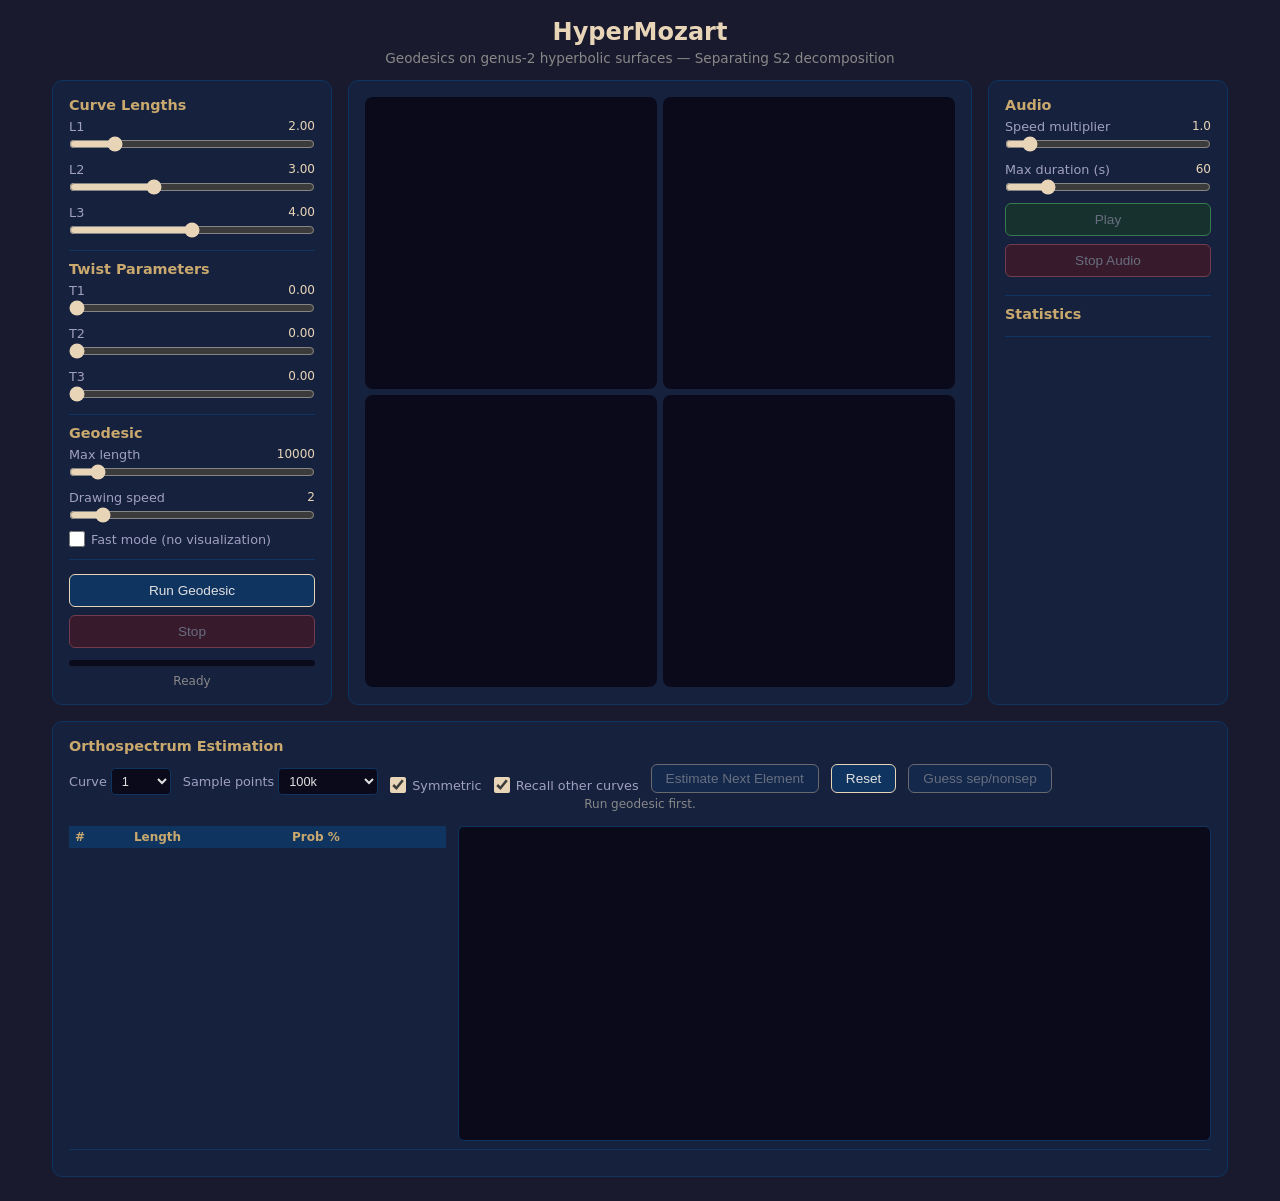
==== webapp/index.html @ a7dce2a3 "Add fast mode and orthospectrum estimation to webapp Fast mode: - Checkbox to skip visualization and" ====
<!DOCTYPE html>
<html lang="en">
<head>
<meta charset="UTF-8">
<meta name="viewport" content="width=device-width, initial-scale=1.0">
<title>HyperMozart – Demo</title>
<style>
*{box-sizing:border-box;margin:0;padding:0}
body{font-family:'Segoe UI',system-ui,sans-serif;background:#1a1a2e;color:#e0e0e0;display:flex;flex-direction:column;align-items:center;min-height:100vh}
h1{margin:18px 0 4px;font-size:1.5rem;color:#e8d5b7}
.subtitle{font-size:.85rem;color:#888;margin-bottom:14px}
.container{display:flex;flex-wrap:wrap;gap:16px;justify-content:center;padding:0 12px 24px;max-width:1200px;width:100%}
.panel{background:#16213e;border-radius:10px;padding:16px;border:1px solid #0f3460}
.params-panel{width:280px;min-width:250px}
.viz-panel{flex:1;min-width:500px;max-width:720px}
.controls-panel{width:240px;min-width:220px}
label{display:block;font-size:.8rem;color:#a0a0c0;margin:6px 0 2px}
input[type=range]{width:100%;accent-color:#e8d5b7}
.val{font-size:.75rem;color:#e8d5b7;float:right}
.group{margin-bottom:10px;padding-bottom:8px;border-bottom:1px solid #0f3460}
.group-title{font-size:.9rem;font-weight:600;color:#c9a96e;margin-bottom:6px}
button{background:#0f3460;color:#e0e0e0;border:1px solid #e8d5b7;border-radius:6px;padding:8px 16px;cursor:pointer;font-size:.85rem;width:100%;margin:4px 0;transition:background .2s}
button:hover{background:#1a4a8a}
button:disabled{opacity:.4;cursor:not-allowed}
button.stop{background:#6a1010;border-color:#ff6666}
button.stop:hover{background:#8a2020}
button.play{background:#1a4a1a;border-color:#66ff66}
.progress-bar{width:100%;height:6px;background:#0a0a1a;border-radius:3px;margin:8px 0;overflow:hidden}
.progress-fill{height:100%;background:#e8d5b7;width:0%;transition:width .1s}
.status{font-size:.75rem;color:#888;text-align:center;min-height:1.2em}
canvas{border-radius:8px;background:#0a0a1a;display:block;margin:0 auto}
.hex-grid{display:grid;grid-template-columns:1fr 1fr;gap:6px}
.hex-grid canvas{width:100%;height:auto}
.audio-info{font-size:.75rem;color:#888;text-align:center;margin-top:6px}
.checkbox-row{display:flex;align-items:center;gap:6px;margin:4px 0}
.checkbox-row input[type=checkbox]{accent-color:#e8d5b7;width:16px;height:16px}
.checkbox-row label{display:inline;margin:0;font-size:.8rem}
select{background:#0a0a1a;color:#e0e0e0;border:1px solid #0f3460;border-radius:4px;padding:4px 6px;font-size:.8rem;width:100%}
.orth-table{width:100%;border-collapse:collapse;font-size:.75rem;margin-top:6px}
.orth-table th{background:#0f3460;padding:4px 6px;text-align:left;color:#c9a96e}
.orth-table td{padding:3px 6px;border-bottom:1px solid #0f3460;cursor:pointer}
.orth-table tr:hover td{background:#1a4a8a}
.orth-table tr.selected td{background:#2a5a9a}
.cdf-canvas{width:100%;background:#0a0a1a;border-radius:6px;border:1px solid #0f3460;margin-top:6px}
</style>
</head>
<body>
<h1>HyperMozart</h1>
<p class="subtitle">Geodesics on genus-2 hyperbolic surfaces — Separating S2 decomposition</p>
<div class="container">

<!-- Parameters Panel -->
<div class="panel params-panel">
<div class="group">
<div class="group-title">Curve Lengths</div>
<label>L1 <span class="val" id="v-l1">2.00</span></label>
<input type="range" id="l1" min="1" max="7" step="0.01" value="2.00">
<label>L2 <span class="val" id="v-l2">3.00</span></label>
<input type="range" id="l2" min="1" max="7" step="0.01" value="3.00">
<label>L3 <span class="val" id="v-l3">4.00</span></label>
<input type="range" id="l3" min="1" max="7" step="0.01" value="4.00">
</div>
<div class="group">
<div class="group-title">Twist Parameters</div>
<label>T1 <span class="val" id="v-t1">0.00</span></label>
<input type="range" id="t1" min="0" max="6.2832" step="0.01" value="0">
<label>T2 <span class="val" id="v-t2">0.00</span></label>
<input type="range" id="t2" min="0" max="6.2832" step="0.01" value="0">
<label>T3 <span class="val" id="v-t3">0.00</span></label>
<input type="range" id="t3" min="0" max="6.2832" step="0.01" value="0">
</div>
<div class="group">
<div class="group-title">Geodesic</div>
<label>Max length <span class="val" id="v-maxlen">10000</span></label>
<input type="range" id="maxlen" min="1000" max="100000" step="1000" value="10000">
<label>Drawing speed <span class="val" id="v-speed">2</span></label>
<input type="range" id="speed" min="1" max="10" step="0.5" value="2">
<div class="checkbox-row">
<input type="checkbox" id="fast-mode"><label for="fast-mode">Fast mode (no visualization)</label>
</div>
</div>
<button id="btn-run" onclick="startComputation()">Run Geodesic</button>
<button id="btn-stop" class="stop" onclick="stopComputation()" disabled>Stop</button>
<div class="progress-bar"><div class="progress-fill" id="progress"></div></div>
<div class="status" id="status">Ready</div>
</div>

<!-- Visualization Panel -->
<div class="panel viz-panel">
<div class="hex-grid">
<canvas id="c0" width="340" height="340"></canvas>
<canvas id="c1" width="340" height="340"></canvas>
<canvas id="c2" width="340" height="340"></canvas>
<canvas id="c3" width="340" height="340"></canvas>
</div>
</div>

<!-- Audio Panel -->
<div class="panel controls-panel">
<div class="group">
<div class="group-title">Audio</div>
<label>Speed multiplier <span class="val" id="v-audiospeed">1.0</span></label>
<input type="range" id="audiospeed" min="0.1" max="10" step="0.1" value="1.0">
<label>Max duration (s) <span class="val" id="v-maxdur">60</span></label>
<input type="range" id="maxdur" min="5" max="300" step="5" value="60">
<button id="btn-play" class="play" onclick="playAudio()" disabled>Play</button>
<button id="btn-stop-audio" class="stop" onclick="stopAudio()" disabled>Stop Audio</button>
<div class="audio-info" id="audio-info"></div>
</div>
<div class="group">
<div class="group-title">Statistics</div>
<div class="audio-info" id="stats"></div>
</div>
</div>

<!-- Orthospectrum Panel -->
<div class="panel" style="width:100%;max-width:1200px">
<div class="group">
<div class="group-title">Orthospectrum Estimation</div>
<div style="display:flex;gap:12px;flex-wrap:wrap;align-items:end">
<div style="flex:0 0 auto">
<label>Curve <select id="orth-curve" style="width:60px">
<option value="1">1</option><option value="2">2</option><option value="3">3</option>
</select></label>
</div>
<div style="flex:0 0 auto">
<label>Sample points <select id="orth-samples" style="width:100px">
<option value="10000">10k</option><option value="50000">50k</option>
<option value="100000" selected>100k</option><option value="300000">300k</option>
</select></label>
</div>
<div style="flex:0 0 auto">
<div class="checkbox-row"><input type="checkbox" id="orth-symmetric" checked><label for="orth-symmetric">Symmetric</label></div>
</div>
<div style="flex:0 0 auto">
<div class="checkbox-row"><input type="checkbox" id="orth-recall" checked><label for="orth-recall">Recall other curves</label></div>
</div>
<div style="flex:0 0 auto">
<button id="btn-orth" onclick="computeNextOrthElement()" disabled style="width:auto;padding:6px 14px">Estimate Next Element</button>
</div>
<div style="flex:0 0 auto">
<button onclick="resetOrth()" style="width:auto;padding:6px 14px">Reset</button>
</div>
<div style="flex:0 0 auto">
<button id="btn-guess-sep" onclick="guessSepNonsep()" disabled style="width:auto;padding:6px 14px">Guess sep/nonsep</button>
</div>
</div>
<div class="status" id="orth-status">Run geodesic first.</div>
<div style="display:flex;gap:12px;flex-wrap:wrap;margin-top:8px">
<div style="flex:1;min-width:200px">
<table class="orth-table" id="orth-table">
<thead><tr><th>#</th><th>Length</th><th>Prob %</th></tr></thead>
<tbody></tbody>
</table>
</div>
<div style="flex:2;min-width:300px">
<canvas id="cdf-canvas" class="cdf-canvas" width="600" height="250"></canvas>
</div>
</div>
</div>
</div>

</div>

<script>
"use strict";

// ===== Complex number helpers =====
function cadd(a,b){return[a[0]+b[0],a[1]+b[1]]}
function csub(a,b){return[a[0]-b[0],a[1]-b[1]]}
function cmul(a,b){return[a[0]*b[0]-a[1]*b[1],a[0]*b[1]+a[1]*b[0]]}
function cdiv(a,b){const d=b[0]*b[0]+b[1]*b[1];return[(a[0]*b[0]+a[1]*b[1])/d,(a[1]*b[0]-a[0]*b[1])/d]}
function cconj(a){return[a[0],-a[1]]}
function cabs(a){return Math.sqrt(a[0]*a[0]+a[1]*a[1])}
function cscale(s,a){return[s*a[0],s*a[1]]}

// 2x2 complex matrix operations
function matMul(A,B){
  return[[cmul(A[0][0],B[0][0]).map((v,i)=>v+cmul(A[0][1],B[1][0])[i]),
          cmul(A[0][0],B[0][1]).map((v,i)=>v+cmul(A[0][1],B[1][1])[i])],
         [cmul(A[1][0],B[0][0]).map((v,i)=>v+cmul(A[1][1],B[1][0])[i]),
          cmul(A[1][0],B[0][1]).map((v,i)=>v+cmul(A[1][1],B[1][1])[i])]]}
function matApply(M,z){return cdiv(cadd(cmul(M[0][0],z),M[0][1]),cadd(cmul(M[1][0],z),M[1][1]))}
function matDet(M){return csub(cmul(M[0][0],M[1][1]),cmul(M[0][1],M[1][0]))}
function matInv(M){const d=matDet(M);return[[cdiv(M[1][1],d),cdiv(cscale(-1,M[0][1]),d)],[cdiv(cscale(-1,M[1][0]),d),cdiv(M[0][0],d)]]}

// ===== Hyperbolic geometry =====
function distanceTwoPoints(p1,p2){
  const dx=p1[0]-p2[0],dy=p1[1]-p2[1];
  const n1=p1[0]*p1[0]+p1[1]*p1[1],n2=p2[0]*p2[0]+p2[1]*p2[1];
  const delta=2*(dx*dx+dy*dy)/((1-n1)*(1-n2));
  return Math.acosh(1+delta);
}

function angleCW2D(v1,v2,goingClockwise=true){
  const dp=v1[0]*v2[0]+v1[1]*v2[1];
  const det2=v1[0]*v2[1]-v1[1]*v2[0];
  if(goingClockwise)return 2*Math.PI-((Math.atan2(det2,dp)%(2*Math.PI)+2*Math.PI)%(2*Math.PI));
  return((Math.atan2(det2,dp)%(2*Math.PI)+2*Math.PI)%(2*Math.PI));
}

function geodesicCircumferenceFromSegment(sp,ep){
  const mx=(sp[0]+ep[0])/2,my=(sp[1]+ep[1])/2;
  const dx=ep[0]-sp[0],dy=ep[1]-sp[1];
  const segLen=Math.sqrt(dx*dx+dy*dy);
  const ux=dx/segLen,uy=dy/segLen;
  const px=-uy,py=ux;
  const nm2=mx*mx+my*my;
  const num=segLen*segLen/4-nm2+1;
  const denom=2*(mx*px+my*py);
  const ned=num/denom;
  const cx=mx+px*ned,cy=my+py*ned;
  const cn2=(mx+px*ned)**2+(my+py*ned)**2;
  const r=Math.sqrt(cn2-1);
  return{center:[cx,cy],radius:r};
}

function geodesicCircumferenceFromPtv(point,tgVec){
  const norm2=Math.sqrt(tgVec[0]*tgVec[0]+tgVec[1]*tgVec[1]);
  const ux=tgVec[0]/norm2,uy=tgVec[1]/norm2;
  const px=-uy,py=ux;
  const mx=point[0],my=point[1];
  const nm2=mx*mx+my*my;
  const num=-nm2+1;
  const denom=2*(mx*px+my*py);
  const ned=num/denom;
  const cx=mx+px*ned,cy=my+py*ned;
  const cn2=(mx+px*ned)**2+(my+py*ned)**2;
  const r=Math.sqrt(Math.max(0,cn2-1));
  return{center:[cx,cy],radius:r};
}

function findIntersectionCircles(c1,r1,c2,r2){
  const dx=c2[0]-c1[0],dy=c2[1]-c1[1];
  const d=Math.sqrt(dx*dx+dy*dy);
  if(d>r1+r2+1e-12||d<Math.abs(r1-r2)-1e-12)return null;
  const a=(r1*r1-r2*r2+d*d)/(2*d);
  const h2=r1*r1-a*a;
  const h=Math.sqrt(Math.max(0,h2));
  const mx=c1[0]+a/d*dx,my=c1[1]+a/d*dy;
  const hx=h/d*(c2[1]-c1[1]),hy=h/d*(c1[0]-c2[0]);
  return[[mx+hx,my+hy],[mx-hx,my-hy]];
}

// ===== Hexagon construction =====
function applyUpperHalfMatrix(M,z){
  // M is 2x2 real matrix, z is complex [re,im]
  return cdiv(cadd(cscale(M[0][0],z),[M[0][1],0]),cadd(cscale(M[1][0],z),[M[1][1],0]));
}

function rectangularHexagonCentered(l1,l3,l5){
  const cl1=Math.cosh(l1),sl1=Math.sinh(l1),cl3=Math.cosh(l3),sl3=Math.sinh(l3);
  const cl5=Math.cosh(l5),sl5=Math.sinh(l5);
  const l2=Math.acosh((cl1*cl3+cl5)/(sl1*sl3));
  const l4=Math.acosh((cl3*cl5+cl1)/(sl3*sl5));
  const l6=Math.acosh((cl5*cl1+cl3)/(sl5*sl1));
  const allSides=[l1,l2,l3,l4,l5,l6];

  // Build vertices in upper half plane
  const s22=Math.SQRT1_2;
  const Matrices=new Array(6);
  const V=new Array(6);
  V[0]=[0,1]; // i
  Matrices[0]=[[1,0],[0,1]];

  for(let k=1;k<6;k++){
    const eP=Math.exp(allSides[k-1]/2),eN=Math.exp(-allSides[k-1]/2);
    // M = rot45 * diag(eP,eN)
    const M_loc=[[s22*eP,s22*eN],[-s22*eP,s22*eN]];
    // Matrices[k] = inv(M_loc) * Matrices[k-1]
    const detM=s22*eP*s22*eN-s22*eN*(-s22*eP);
    const invM=[[s22*eN/detM,-s22*eN/detM],[s22*eP/detM,s22*eP/detM]];
    Matrices[k]=mat2mul(invM,Matrices[k-1]);
    // V[k] = apply(inv(Matrices[k-1])*M_loc, i)
    const invPrev=mat2inv(Matrices[k-1]);
    const combo=mat2mul(invPrev,M_loc);
    V[k]=applyUpperHalfMatrix(combo,[0,1]);
  }

  // Apply correction matrix and convert to Poincare
  const corrM=[[1.25,0.5],[0,1/1.25]];
  const poincareVerts=[];
  const complexPoincare=[];
  for(let k=0;k<6;k++){
    const aus=applyUpperHalfMatrix(corrM,V[k]);
    // (aus - i)/(aus + i)
    const p=cdiv(csub(aus,[0,1]),cadd(aus,[0,1]));
    poincareVerts.push([p[0],p[1]]);
    complexPoincare.push(p);
  }

  // Compute barycenter (Euclidean mean as approximation for visualization)
  let bx=0,by=0;
  for(let k=0;k<6;k++){bx+=poincareVerts[k][0];by+=poincareVerts[k][1];}
  bx/=6;by/=6;
  const bary=[bx,by];

  // Move barycenter to origin via Mobius
  const result=[];
  for(let k=0;k<6;k++){
    const z=complexPoincare[k];
    const bc=[bary[0],bary[1]];
    // (z - bc) / (1 - conj(bc)*z)
    const num=csub(z,bc);
    const den=csub([1,0],cmul(cconj(bc),z));
    const w=cdiv(num,den);
    result.push([w[0],w[1]]);
  }
  return{vertices:result,allSides:allSides};
}

// 2x2 real matrix helpers
function mat2mul(A,B){return[[A[0][0]*B[0][0]+A[0][1]*B[1][0],A[0][0]*B[0][1]+A[0][1]*B[1][1]],[A[1][0]*B[0][0]+A[1][1]*B[1][0],A[1][0]*B[0][1]+A[1][1]*B[1][1]]];}
function mat2inv(M){const d=M[0][0]*M[1][1]-M[0][1]*M[1][0];return[[M[1][1]/d,-M[0][1]/d],[-M[1][0]/d,M[0][0]/d]];}

// ===== Isometry computation =====
function isometryH2TwoPointsUpperHalf(p1,p2,q1,q2){
  // Build 4x4 real linear system A*[a,b,c,d]=0
  const P=[p1,p2],Q=[q1,q2];
  const A=[];
  for(let j=0;j<2;j++){
    const pj=P[j],qj=Q[j];
    const qp=cmul(qj,pj);
    A.push([pj[0],1,-qp[0],-qj[0]]);
    A.push([pj[1],0,-qp[1],-qj[1]]);
  }
  // Find null space of 4x4 matrix (1D)
  const v=nullSpace4x4(A);
  let a=v[0],b=v[1],c=v[2],d=v[3];
  let det=a*d-b*c;
  if(det<0){a=-a;b=-b;c=-c;d=-d;det=-det;}
  const s=1/Math.sqrt(det);
  return[[a*s,b*s],[c*s,d*s]];
}

function nullSpace4x4(A){
  // Gaussian elimination with pivoting to find null space of 4x4 matrix
  const M=A.map(r=>[...r]);
  const n=4;
  const pivotCols=[];
  let row=0;
  for(let col=0;col<n&&row<4;col++){
    let maxVal=0,maxRow=row;
    for(let r=row;r<4;r++){if(Math.abs(M[r][col])>maxVal){maxVal=Math.abs(M[r][col]);maxRow=r;}}
    if(maxVal<1e-10)continue;
    [M[row],M[maxRow]]=[M[maxRow],M[row]];
    const piv=M[row][col];
    for(let c=0;c<n;c++)M[row][c]/=piv;
    for(let r=0;r<4;r++){
      if(r===row)continue;
      const f=M[r][col];
      for(let c=0;c<n;c++)M[r][c]-=f*M[row][c];
    }
    pivotCols.push(col);
    row++;
  }
  // Find free column
  const free=[];
  for(let c=0;c<n;c++)if(!pivotCols.includes(c))free.push(c);
  if(free.length===0)return[0,0,0,1]; // fallback
  const fc=free[0];
  const result=[0,0,0,0];
  result[fc]=1;
  for(let i=0;i<pivotCols.length;i++){
    result[pivotCols[i]]=-M[i][fc];
  }
  return result;
}

function poincareToCplx(p){return[p[0],p[1]];}
function poincareToUpperHalf(z){
  // z_uh = i*(1+z)/(1-z)
  return cdiv(cmul([0,1],cadd([1,0],z)),csub([1,0],z));
}

function isometryH2TwoPointsPoincare(p1,p2,q1,q2){
  const z1=poincareToUpperHalf(poincareToCplx(p1));
  const z2=poincareToUpperHalf(poincareToCplx(p2));
  const w1=poincareToUpperHalf(poincareToCplx(q1));
  const w2=poincareToUpperHalf(poincareToCplx(q2));
  const LM=isometryH2TwoPointsUpperHalf(z1,z2,w1,w2);
  // poinc_M = [1,-i;1,i]*LM*[i,i;-1,1]
  const T1=[[[1,0],[0,-1]],[[1,0],[0,1]]];
  const T2=[[[0,1],[0,1]],[[-1,0],[1,0]]];
  const LMc=LM.map(r=>r.map(v=>[v,0]));
  const poincM=matMul(matMul(T1,LMc),T2);
  return{poincare:poincM,upperHalf:LMc};
}

function isometryH2TwoPointsWithTranslationPoincare(p1,p2,q1,q2,translationAmount){
  const z1=poincareToUpperHalf(poincareToCplx(p1));
  const z2=poincareToUpperHalf(poincareToCplx(p2));
  const w1=poincareToUpperHalf(poincareToCplx(q1));
  const w2=poincareToUpperHalf(poincareToCplx(q2));
  const L1M=isometryH2TwoPointsUpperHalf(z1,z2,w1,w2);
  const lenSide=distanceTwoPoints(p1,p2);
  const TM=isometryH2TwoPointsUpperHalf(z1,z2,[0,1],[0,Math.exp(lenSide)]);
  const transM=[[Math.exp(translationAmount/2),0],[0,Math.exp(-translationAmount/2)]];
  // LM = L1M * inv(TM) * transM * TM
  const TMd=TM[0][0]*TM[1][1]-TM[0][1]*TM[1][0];
  const TMi=[[TM[1][1]/TMd,-TM[0][1]/TMd],[-TM[1][0]/TMd,TM[0][0]/TMd]];
  const step1=mat2mul(TMi,transM);
  const step2=mat2mul(step1,TM);
  const LM=mat2mul(L1M,step2);

  const T1=[[[1,0],[0,-1]],[[1,0],[0,1]]];
  const T2=[[[0,1],[0,1]],[[-1,0],[1,0]]];
  const LMc=LM.map(r=>r.map(v=>[v,0]));
  const poincM=matMul(matMul(T1,LMc),T2);
  return{poincare:poincM,upperHalf:LMc};
}

function applyPoincarePointAndVector(M,point,tgVec){
  const z=[point[0],point[1]],v=[tgVec[0],tgVec[1]];
  const denom=cadd(cmul(M[1][0],z),M[1][1]);
  const newZ=cdiv(cadd(cmul(M[0][0],z),M[0][1]),denom);
  const det=csub(cmul(M[0][0],M[1][1]),cmul(M[0][1],M[1][0]));
  const newV=cmul(cdiv(det,cmul(denom,denom)),v);
  return{point:[newZ[0],newZ[1]],tgVec:[newV[0],newV[1]]};
}

function applyUpperHalfPointAndVectorOrientationReversing(M,point,tgVec){
  const z=[point[0],point[1]],v=[tgVec[0],tgVec[1]];
  const zc=cconj(z);
  const denom=cadd(cmul(M[1][0],zc),M[1][1]);
  const newZ=cdiv(cadd(cmul(M[0][0],zc),M[0][1]),denom);
  const det=csub(cmul(M[0][0],M[1][1]),cmul(M[0][1],M[1][0]));
  const newV=cmul(cdiv(det,cmul(denom,denom)),cconj(v));
  return{point:[newZ[0],newZ[1]],tgVec:[newV[0],newV[1]]};
}

// ===== Gluing structure =====
function createGluingSeparatingS2(){
  const g={};
  g.hexCurveIndices=[[0,1,1],[0,1,1],[0,2,2],[0,2,2]]; // 0-indexed curve indices
  g.noncoherentPairs=[[0,1],[0,3],[1,0],[1,2],[2,1],[2,3],[3,0],[3,2]];
  g.curveCombinations=[
    [[0,0],[1,0],[2,0],[3,0]],      // curve 1
    [[0,2],[0,4],[1,2],[1,4]],      // curve 2
    [[2,2],[2,4],[3,2],[3,4]]       // curve 3
  ];

  // Build pairings (0-indexed hex and side)
  g.pairings=new Array(4);
  for(let i=0;i<4;i++)g.pairings[i]=new Array(6);

  // Simple pairings (sides 1,3,5 in 0-indexed)
  g.pairings[0][1]={type:'simple',tgtHex:1,tgtSide:1,srcVtx:[1,2],tgtVtx:[1,2]};
  g.pairings[0][3]={type:'simple',tgtHex:1,tgtSide:3,srcVtx:[3,4],tgtVtx:[3,4]};
  g.pairings[0][5]={type:'simple',tgtHex:1,tgtSide:5,srcVtx:[5,0],tgtVtx:[5,0]};
  g.pairings[1][1]={type:'simple',tgtHex:0,tgtSide:1,srcVtx:[1,2],tgtVtx:[1,2]};
  g.pairings[1][3]={type:'simple',tgtHex:0,tgtSide:3,srcVtx:[3,4],tgtVtx:[3,4]};
  g.pairings[1][5]={type:'simple',tgtHex:0,tgtSide:5,srcVtx:[5,0],tgtVtx:[5,0]};
  g.pairings[2][1]={type:'simple',tgtHex:3,tgtSide:1,srcVtx:[1,2],tgtVtx:[1,2]};
  g.pairings[2][3]={type:'simple',tgtHex:3,tgtSide:3,srcVtx:[3,4],tgtVtx:[3,4]};
  g.pairings[2][5]={type:'simple',tgtHex:3,tgtSide:5,srcVtx:[5,0],tgtVtx:[5,0]};
  g.pairings[3][1]={type:'simple',tgtHex:2,tgtSide:1,srcVtx:[1,2],tgtVtx:[1,2]};
  g.pairings[3][3]={type:'simple',tgtHex:2,tgtSide:3,srcVtx:[3,4],tgtVtx:[3,4]};
  g.pairings[3][5]={type:'simple',tgtHex:2,tgtSide:5,srcVtx:[5,0],tgtVtx:[5,0]};

  // Twisted pairings (sides 0,2,4 in 0-indexed)
  g.pairings[0][0]={type:'twisted',primaryTgtHex:2,primaryTgtSide:0,secondaryTgtHex:3,secondaryTgtSide:0,
    srcVtx:[0,1],primaryVtx:[1,0],secondaryVtx:[0,1],twistParamIndex:0,twistSign:1};
  g.pairings[0][2]={type:'twisted',primaryTgtHex:0,primaryTgtSide:4,secondaryTgtHex:1,secondaryTgtSide:4,
    srcVtx:[2,3],primaryVtx:[5,4],secondaryVtx:[4,5],twistParamIndex:1,twistSign:1};
  g.pairings[0][4]={type:'twisted',primaryTgtHex:0,primaryTgtSide:2,secondaryTgtHex:1,secondaryTgtSide:2,
    srcVtx:[4,5],primaryVtx:[3,2],secondaryVtx:[2,3],twistParamIndex:1,twistSign:-1};

  g.pairings[1][0]={type:'twisted',primaryTgtHex:3,primaryTgtSide:0,secondaryTgtHex:2,secondaryTgtSide:0,
    srcVtx:[0,1],primaryVtx:[1,0],secondaryVtx:[0,1],twistParamIndex:0,twistSign:-1};
  g.pairings[1][2]={type:'twisted',primaryTgtHex:1,primaryTgtSide:4,secondaryTgtHex:0,secondaryTgtSide:4,
    srcVtx:[2,3],primaryVtx:[5,4],secondaryVtx:[4,5],twistParamIndex:1,twistSign:-1};
  g.pairings[1][4]={type:'twisted',primaryTgtHex:1,primaryTgtSide:2,secondaryTgtHex:0,secondaryTgtSide:2,
    srcVtx:[4,5],primaryVtx:[3,2],secondaryVtx:[2,3],twistParamIndex:1,twistSign:1};

  g.pairings[2][0]={type:'twisted',primaryTgtHex:0,primaryTgtSide:0,secondaryTgtHex:1,secondaryTgtSide:0,
    srcVtx:[0,1],primaryVtx:[1,0],secondaryVtx:[0,1],twistParamIndex:0,twistSign:-1};
  g.pairings[2][2]={type:'twisted',primaryTgtHex:2,primaryTgtSide:4,secondaryTgtHex:3,secondaryTgtSide:4,
    srcVtx:[2,3],primaryVtx:[5,4],secondaryVtx:[4,5],twistParamIndex:2,twistSign:1};
  g.pairings[2][4]={type:'twisted',primaryTgtHex:2,primaryTgtSide:2,secondaryTgtHex:3,secondaryTgtSide:2,
    srcVtx:[4,5],primaryVtx:[3,2],secondaryVtx:[2,3],twistParamIndex:2,twistSign:-1};

  g.pairings[3][0]={type:'twisted',primaryTgtHex:1,primaryTgtSide:0,secondaryTgtHex:0,secondaryTgtSide:0,
    srcVtx:[0,1],primaryVtx:[1,0],secondaryVtx:[0,1],twistParamIndex:0,twistSign:1};
  g.pairings[3][2]={type:'twisted',primaryTgtHex:3,primaryTgtSide:4,secondaryTgtHex:2,secondaryTgtSide:4,
    srcVtx:[2,3],primaryVtx:[5,4],secondaryVtx:[4,5],twistParamIndex:2,twistSign:-1};
  g.pairings[3][4]={type:'twisted',primaryTgtHex:3,primaryTgtSide:2,secondaryTgtHex:2,secondaryTgtSide:2,
    srcVtx:[4,5],primaryVtx:[3,2],secondaryVtx:[2,3],twistParamIndex:2,twistSign:1};

  // Style lookup
  g.styleLookup=[
    [8,1,6,2,6,0],[8,1,6,2,6,0],
    [8,5,7,4,7,3],[8,5,7,4,7,3]
  ]; // 0-indexed style indices
  return g;
}

function buildPolytopes(gluing,lengths){
  const polytopes=[];
  for(let i=0;i<4;i++){
    const idx=gluing.hexCurveIndices[i];
    const h=rectangularHexagonCentered(lengths[idx[0]]/2,lengths[idx[1]]/2,lengths[idx[2]]/2);
    polytopes.push(h.vertices);
  }
  return polytopes;
}

function buildCircles(polytopes){
  const circles=[];
  for(let i=0;i<polytopes.length;i++){
    const coll=[];
    for(let s=0;s<6;s++){
      const s2=(s+1)%6;
      const gc=geodesicCircumferenceFromSegment(polytopes[i][s],polytopes[i][s2]);
      coll.push(gc);
    }
    circles.push(coll);
  }
  return circles;
}

// ===== Core geodesic step =====
function findLineCircleIntersections(p,d,cc,rc){
  // Intersect line p+t*d with circle (cc,rc). Returns array of [point, t] or null.
  const fx=p[0]-cc[0],fy=p[1]-cc[1];
  const a=d[0]*d[0]+d[1]*d[1];
  const b=2*(fx*d[0]+fy*d[1]);
  const c=fx*fx+fy*fy-rc*rc;
  let disc=b*b-4*a*c;
  if(disc<0)return null;
  disc=Math.sqrt(disc);
  const t1=(-b-disc)/(2*a),t2=(-b+disc)/(2*a);
  return[[p[0]+t1*d[0],p[1]+t1*d[1]],t1,[p[0]+t2*d[0],p[1]+t2*d[1]],t2];
}

function firstIntersection(point,tgVec,circles,toAvoid){
  const gc=geodesicCircumferenceFromPtv(point,tgVec);
  const c1=gc.center,r1=gc.radius;

  // Detect degenerate case: geodesic is nearly a straight line (point near origin)
  const isLine=!isFinite(r1)||r1>1e8;

  const intPoints=[];

  if(isLine){
    // Use line-circle intersection: geodesic ≈ straight line through point in direction tgVec
    const tn=Math.sqrt(tgVec[0]*tgVec[0]+tgVec[1]*tgVec[1]);
    const dir=[tgVec[0]/tn,tgVec[1]/tn];
    for(let s=0;s<circles.length;s++){
      if(s===toAvoid)continue;
      const res=findLineCircleIntersections(point,dir,circles[s].center,circles[s].radius);
      if(res){
        intPoints.push({pt:res[0],side:s,t:res[1]});
        intPoints.push({pt:res[2],side:s,t:res[3]});
      }
    }
    // Pick closest intersection in forward direction (t>0) inside disk
    let minT=Infinity,bestIdx=-1;
    for(let i=0;i<intPoints.length;i++){
      const ip=intPoints[i].pt;
      if(ip[0]*ip[0]+ip[1]*ip[1]>1+1e-8)continue;
      if(intPoints[i].t>1e-10&&intPoints[i].t<minT){minT=intPoints[i].t;bestIdx=i;}
    }
    if(bestIdx<0)return null;
    const arrPt=intPoints[bestIdx].pt;
    const arrSide=intPoints[bestIdx].side;
    // For a straight-line geodesic, tangent at arrival ≈ same direction, scaled to hyperbolic metric
    const np2=arrPt[0]*arrPt[0]+arrPt[1]*arrPt[1];
    const scale=(2*(1-np2))**2;
    const tv=[dir[0]*scale,dir[1]*scale];
    return{point:arrPt,tgVec:tv,side:arrSide};
  }

  for(let s=0;s<circles.length;s++){
    if(s===toAvoid)continue;
    const pts=findIntersectionCircles(c1,r1,circles[s].center,circles[s].radius);
    if(pts){
      intPoints.push({pt:pts[0],side:s});
      intPoints.push({pt:pts[1],side:s});
    }
  }

  const det=((point[0]-c1[0])*tgVec[1]-(point[1]-c1[1])*tgVec[0]);
  const goClockwise=det<=0;

  let minAng=Infinity,bestIdx=-1;
  for(let i=0;i<intPoints.length;i++){
    const ip=intPoints[i].pt;
    if(ip[0]*ip[0]+ip[1]*ip[1]>1+1e-8)continue;
    const ang=angleCW2D([point[0]-c1[0],point[1]-c1[1]],[ip[0]-c1[0],ip[1]-c1[1]],goClockwise);
    if(ang>0&&ang<minAng){minAng=ang;bestIdx=i;}
  }

  if(bestIdx<0)return null;
  const arrPt=intPoints[bestIdx].pt;
  const arrSide=intPoints[bestIdx].side;

  // Compute tangent at arrival
  const ray=[arrPt[0]-c1[0],arrPt[1]-c1[1]];
  let tv;
  if(!goClockwise)tv=[-ray[1],ray[0]];
  else tv=[ray[1],-ray[0]];
  const tn=Math.sqrt(tv[0]*tv[0]+tv[1]*tv[1]);
  const np2=arrPt[0]*arrPt[0]+arrPt[1]*arrPt[1];
  const scale=(2*(1-np2))**2;
  tv=[tv[0]/tn*scale,tv[1]/tn*scale];

  return{point:arrPt,tgVec:tv,side:arrSide};
}

function isRow(row,matrix){
  for(const r of matrix)if(r[0]===row[0]&&r[1]===row[1])return true;
  return false;
}

function computeIsometryWithTwistedParameter(point,p1,p2,q1,q2,q3,q4,twistedParam){
  const lenSide=distanceTwoPoints(p1,p2);
  const translationAmount=2*lenSide*(twistedParam/(2*Math.PI));
  const dp1=distanceTwoPoints(point,p1);

  if(dp1+(translationAmount-2*lenSide)>0){
    return{iso:isometryH2TwoPointsWithTranslationPoincare(p1,p2,q1,q2,translationAmount-2*lenSide),overshoot:2};
  }else if(dp1+(translationAmount-lenSide)>0){
    return{iso:isometryH2TwoPointsWithTranslationPoincare(p1,p2,q3,q4,translationAmount-lenSide),overshoot:1};
  }else{
    return{iso:isometryH2TwoPointsWithTranslationPoincare(p1,p2,q1,q2,translationAmount),overshoot:0};
  }
}

function pairingFromGluing(gluing,inHex,inSide,twistedParams,intersectionPoint,polytopes){
  const p=gluing.pairings[inHex][inSide];
  if(p.type==='simple'){
    const iso=isometryH2TwoPointsPoincare(
      polytopes[inHex][p.srcVtx[0]],polytopes[inHex][p.srcVtx[1]],
      polytopes[p.tgtHex][p.tgtVtx[0]],polytopes[p.tgtHex][p.tgtVtx[1]]);
    return{outHex:p.tgtHex,outSide:p.tgtSide,iso:iso};
  }else{
    let t=twistedParams[p.twistParamIndex];
    if(p.twistSign===-1)t=2*Math.PI-t;
    const r=computeIsometryWithTwistedParameter(intersectionPoint,
      polytopes[inHex][p.srcVtx[0]],polytopes[inHex][p.srcVtx[1]],
      polytopes[p.primaryTgtHex][p.primaryVtx[0]],polytopes[p.primaryTgtHex][p.primaryVtx[1]],
      polytopes[p.secondaryTgtHex][p.secondaryVtx[0]],polytopes[p.secondaryTgtHex][p.secondaryVtx[1]],
      t);
    if(r.overshoot===0||r.overshoot===2)
      return{outHex:p.primaryTgtHex,outSide:p.primaryTgtSide,iso:r.iso};
    else
      return{outHex:p.secondaryTgtHex,outSide:p.secondaryTgtSide,iso:r.iso};
  }
}

function applyPairing(intersPoint,intersTgVec,poly,side,gluing,twistedParams,polytopes){
  const pr=pairingFromGluing(gluing,poly,side,twistedParams,intersPoint,polytopes);
  let result=applyPoincarePointAndVector(pr.iso.poincare,intersPoint,intersTgVec);
  let newPoint=result.point,newTvec=result.tgVec;

  if(isRow([poly,pr.outHex],gluing.noncoherentPairs)){
    const toAvoidSide=pr.outSide;
    const index2=(toAvoidSide+1)%6;
    const p1=polytopes[pr.outHex][toAvoidSide];
    const p2=polytopes[pr.outHex][index2];

    const z1p=[p1[0],p1[1]],z2p=[p2[0],p2[1]];
    const z1=poincareToUpperHalf(z1p),z2=poincareToUpperHalf(z2p);
    const x1=z1[0],y1=z1[1],x2=z2[0],y2=z2[1];
    const c_uh=(x1*x1+y1*y1-x2*x2-y2*y2)/(2*(x1-x2));
    const r_uh=Math.sqrt((x1-c_uh)**2+y1*y1);

    // M = [1, -(c-r); 1, -(c+r)]
    const Mreal=[[1,-(c_uh-r_uh)],[1,-(c_uh+r_uh)]];
    // J = [-1,0;0,1]
    const J=[[-1,0],[0,1]];
    // inv(M)*J*M
    const Minv=mat2inv(Mreal);
    const JM=mat2mul(J,Mreal);
    const isoR=mat2mul(Minv,JM);
    const isoRc=isoR.map(r=>r.map(v=>[v,0]));

    // Convert newPoint to upper half
    const np1c=[newPoint[0],newPoint[1]];
    const ntv1c=[newTvec[0],newTvec[1]];
    const np1uh=poincareToUpperHalf(np1c);
    // d(poincare->uh)/dz = 2i/(1-z)^2
    const denom_uh=csub([1,0],np1c);
    const deriv=cdiv([0,2],cmul(denom_uh,denom_uh));
    const ntv1uh=cmul(deriv,ntv1c);

    const orResult=applyUpperHalfPointAndVectorOrientationReversing(isoRc,np1uh,ntv1uh);

    // Convert back to Poincare
    // z_poinc = (z_uh - i)/(z_uh + i)
    const backNp=cdiv(csub(orResult.point,[0,1]),cadd(orResult.point,[0,1]));
    const denomBack=cadd(orResult.point,[0,1]);
    const backNtv=cmul(cdiv([0,2],cmul(denomBack,denomBack)),orResult.tgVec);

    newTvec=[backNtv[0],backNtv[1]];
    // Keep the isometry output point (invariant under orientation reversal)
  }

  return{point:newPoint,tgVec:newTvec,polyIdx:pr.outHex,toAvoid:pr.outSide};
}

// ===== Drawing =====
// Styles: [color, dashed, lineWidth] — indices 0-5 dashed, 6-8 solid (matching MATLAB)
const STYLE_DEFS=[
  {color:'#e44',dashed:true,lw:2.5},   // 0: Red
  {color:'#4a4',dashed:true,lw:2.5},   // 1: Green
  {color:'#44e',dashed:true,lw:2.5},   // 2: Blue
  {color:'#d4d',dashed:true,lw:2.5},   // 3: Magenta
  {color:'#0cc',dashed:true,lw:2.5},   // 4: Cyan
  {color:'#fa0',dashed:true,lw:2.5},   // 5: Orange
  {color:'#806',dashed:false,lw:3.0},  // 6: Purple
  {color:'#333',dashed:false,lw:3.0},  // 7: Dark Grey
  {color:'#964',dashed:false,lw:3.0},  // 8: Brown
];

function drawHexagons(canvases,polytopes,gluing){
  for(let h=0;h<4;h++){
    const canvas=canvases[h];
    const ctx=canvas.getContext('2d');
    const w=canvas.width,ht=canvas.height;
    ctx.clearRect(0,0,w,ht);

    const cx=w/2,cy=ht/2,sc=w/2.3;

    // Draw disk
    ctx.beginPath();
    ctx.arc(cx,cy,sc,0,2*Math.PI);
    ctx.strokeStyle='#555';
    ctx.lineWidth=1.5;
    ctx.stroke();

    // Draw hexagon sides
    for(let s=0;s<6;s++){
      const s2=(s+1)%6;
      const sp=polytopes[h][s],ep=polytopes[h][s2];
      const gc=geodesicCircumferenceFromSegment(sp,ep);
      const sty=STYLE_DEFS[gluing.styleLookup[h][s]];
      drawArc(ctx,cx,cy,sc,sp,ep,gc,sty.color,sty.lw,sty.dashed);
    }

    // Label
    ctx.fillStyle='#888';
    ctx.font='12px sans-serif';
    ctx.fillText('Hex '+(h+1),6,14);
  }
}

function drawArc(ctx,cx,cy,sc,sp,ep,gc,color,lineWidth,dashed){
  const c=gc.center,r=gc.radius;
  let a1=Math.atan2(sp[1]-c[1],sp[0]-c[0]);
  let a2=Math.atan2(ep[1]-c[1],ep[0]-c[0]);
  if(Math.abs(a1-a2)>Math.PI){
    if(a2>a1)a2-=2*Math.PI;else a1-=2*Math.PI;
  }

  ctx.beginPath();
  if(dashed)ctx.setLineDash([6,4]);else ctx.setLineDash([]);
  ctx.strokeStyle=color;
  ctx.lineWidth=lineWidth;

  const nPts=100;
  for(let i=0;i<=nPts;i++){
    const t=a1+(a2-a1)*i/nPts;
    const x=cx+(c[0]+r*Math.cos(t))*sc;
    const y=cy-(c[1]+r*Math.sin(t))*sc;
    if(i===0)ctx.moveTo(x,y);else ctx.lineTo(x,y);
  }
  ctx.stroke();
  ctx.setLineDash([]);
}

function drawGeodesicSegment(ctx,cx,cy,sc,sp,ep,color,lineWidth){
  const gc=geodesicCircumferenceFromSegment(sp,ep);
  drawArc(ctx,cx,cy,sc,sp,ep,gc,color,lineWidth,false);
}

// Draw a fraction of a geodesic arc: from fractStart to fractEnd in [0,1]
function drawGeodesicSegmentPartial(ctx,cx,cy,sc,sp,ep,color,lineWidth,fractStart,fractEnd){
  const gc=geodesicCircumferenceFromSegment(sp,ep);
  const c=gc.center,r=gc.radius;
  let a1=Math.atan2(sp[1]-c[1],sp[0]-c[0]);
  let a2=Math.atan2(ep[1]-c[1],ep[0]-c[0]);
  if(Math.abs(a1-a2)>Math.PI){
    if(a2>a1)a2-=2*Math.PI;else a1-=2*Math.PI;
  }
  const angStart=a1+(a2-a1)*fractStart;
  const angEnd=a1+(a2-a1)*fractEnd;

  ctx.beginPath();
  ctx.setLineDash([]);
  ctx.strokeStyle=color;
  ctx.lineWidth=lineWidth;
  const nPts=Math.max(10,Math.round(100*(fractEnd-fractStart)));
  for(let i=0;i<=nPts;i++){
    const t=angStart+(angEnd-angStart)*i/nPts;
    const x=cx+(c[0]+r*Math.cos(t))*sc;
    const y=cy-(c[1]+r*Math.sin(t))*sc;
    if(i===0)ctx.moveTo(x,y);else ctx.lineTo(x,y);
  }
  ctx.stroke();
}

// ===== Audio =====
let audioCtx=null;
let audioPlaying=false;
let audioStopRequested=false;

function createMarimbaNote(freq,duration){
  if(!audioCtx)audioCtx=new(window.AudioContext||window.webkitAudioContext)();
  const sr=audioCtx.sampleRate;
  const len=Math.ceil(sr*duration);
  const buffer=audioCtx.createBuffer(1,len,sr);
  const data=buffer.getChannelData(0);
  const attackSamples=Math.round(0.005*sr);

  for(let i=0;i<len;i++){
    const t=i/sr;
    let val=1.0*Math.sin(2*Math.PI*freq*t)*Math.exp(-5*t);
    val+=0.4*Math.sin(2*Math.PI*freq*4.01*t)*Math.exp(-15*t);
    val+=0.15*Math.sin(2*Math.PI*freq*10*t)*Math.exp(-50*t);
    val+=0.1*(Math.random()*2-1)*Math.exp(-100*t);
    if(i<attackSamples)val*=i/attackSamples;
    data[i]=val;
  }
  // Normalize
  let mx=0;
  for(let i=0;i<len;i++)if(Math.abs(data[i])>mx)mx=Math.abs(data[i]);
  if(mx>0)for(let i=0;i<len;i++)data[i]/=mx;
  return buffer;
}

async function playAudio(){
  if(!toMusic||toMusic.length===0)return;
  if(!audioCtx)audioCtx=new(window.AudioContext||window.webkitAudioContext)();
  audioPlaying=true;
  audioStopRequested=false;
  document.getElementById('btn-play').disabled=true;
  document.getElementById('btn-stop-audio').disabled=false;

  const frequencies=[440.00,554.37,659.25];
  const speedMul=parseFloat(document.getElementById('audiospeed').value);
  const maxDur=parseFloat(document.getElementById('maxdur').value);

  // Pre-generate note buffers
  const notes=frequencies.map(f=>createMarimbaNote(f,1.5));

  let elapsed=0;
  for(let i=0;i<toMusic.length;i++){
    if(audioStopRequested)break;
    const dt=toMusic[i][0]/speedMul;
    elapsed+=dt;
    if(elapsed>maxDur)break;

    await new Promise(r=>setTimeout(r,dt*1000));
    if(audioStopRequested)break;

    const noteIdx=toMusic[i][1]-1;
    const src=audioCtx.createBufferSource();
    src.buffer=notes[noteIdx];
    src.connect(audioCtx.destination);
    src.start();

    document.getElementById('audio-info').textContent=`Note ${i+1}/${toMusic.length} — ${elapsed.toFixed(1)}s`;
  }

  audioPlaying=false;
  document.getElementById('btn-play').disabled=false;
  document.getElementById('btn-stop-audio').disabled=true;
  document.getElementById('audio-info').textContent='Playback finished.';
}

function stopAudio(){
  audioStopRequested=true;
}

// ===== Main computation =====
let stopRequested=false;
let toMusic=null;
let running=false;

function getParams(){
  const ids=['l1','l2','l3','t1','t2','t3','maxlen','speed'];
  const vals={};
  for(const id of ids)vals[id]=parseFloat(document.getElementById(id).value);
  return vals;
}

async function startComputation(){
  if(running)return;
  running=true;
  stopRequested=false;
  toMusic=null;
  document.getElementById('btn-run').disabled=true;
  document.getElementById('btn-stop').disabled=false;
  document.getElementById('btn-play').disabled=true;
  document.getElementById('progress').style.width='0%';
  document.getElementById('status').textContent='Building surface...';
  document.getElementById('stats').textContent='';

  const p=getParams();
  const lengths=[p.l1,p.l2,p.l3];
  const twists=[p.t1,p.t2,p.t3];
  const maxLen=p.maxlen;
  const drawSpeed=p.speed;

  const gluing=createGluingSeparatingS2();
  const polytopes=buildPolytopes(gluing,lengths);
  const circles=buildCircles(polytopes);

  const canvases=[0,1,2,3].map(i=>document.getElementById('c'+i));
  drawHexagons(canvases,polytopes,gluing);

  // Initial condition: barycenter of hex 0, random angle
  let bx=0,by=0;
  for(let k=0;k<6;k++){bx+=polytopes[0][k][0];by+=polytopes[0][k][1];}
  bx/=6;by/=6;
  // Perturb away from origin to avoid degenerate geodesic circle computation
  if(Math.abs(bx)<1e-6&&Math.abs(by)<1e-6){bx+=1e-4;by+=1e-4;}
  const p1=[bx,by];
  const np2=bx*bx+by*by;
  const a=Math.random()*2*Math.PI;
  const tgScale=20*(2/(1-np2))**(-2);
  let curPoint=p1;
  let curTgVec=[tgScale*Math.sin(a),tgScale*Math.cos(a)];
  let polyIdx=0;
  let toAvoid=6; // out of range, no side to avoid initially

  // Warmup phase
  document.getElementById('status').textContent='Warming up (1000 units)...';
  let warmupAccum=0;
  const warmupTarget=1000;
  let stepCount=0;

  while(warmupAccum<warmupTarget){
    if(stopRequested)break;
    const inter=firstIntersection(curPoint,curTgVec,circles[polyIdx],toAvoid);
    if(!inter){document.getElementById('status').textContent='Error: no intersection found';running=false;return;}
    const dtp=distanceTwoPoints(curPoint,inter.point);
    warmupAccum+=dtp;
    const pr=applyPairing(inter.point,inter.tgVec,polyIdx,inter.side,gluing,twists,polytopes);
    curPoint=pr.point;curTgVec=pr.tgVec;polyIdx=pr.polyIdx;toAvoid=pr.toAvoid;
    stepCount++;
    if(stepCount%500===0){
      document.getElementById('progress').style.width=Math.min(100,warmupAccum/warmupTarget*100)+'%';
      await new Promise(r=>setTimeout(r,0));
    }
  }

  if(stopRequested){finish();return;}

  const fastMode=document.getElementById('fast-mode').checked;

  // Main geodesic computation
  document.getElementById('status').textContent=fastMode?'Computing (fast mode)...':'Running geodesic...';
  let travelledDist=0;
  let travelledSinceLast=0;
  let firstCycle=true;
  const toMusicLocal=[];
  const curveCombinations=gluing.curveCombinations;
  stepCount=0;

  if(fastMode){
    // ===== FAST MODE: no drawing, no animation =====
    while(travelledDist<maxLen){
      if(stopRequested)break;
      const inter=firstIntersection(curPoint,curTgVec,circles[polyIdx],toAvoid);
      if(!inter)break;
      const dtp=distanceTwoPoints(curPoint,inter.point);
      travelledDist+=dtp;
      travelledSinceLast+=dtp;
      let intersectsCurve=-1;
      for(let c=0;c<3;c++){
        if(isRow([polyIdx,inter.side],curveCombinations[c])){intersectsCurve=c;break;}
      }
      if(intersectsCurve>=0){
        if(!firstCycle)toMusicLocal.push([travelledSinceLast,intersectsCurve+1]);
        travelledSinceLast=0;firstCycle=false;
      }
      const pr=applyPairing(inter.point,inter.tgVec,polyIdx,inter.side,gluing,twists,polytopes);
      curPoint=pr.point;curTgVec=pr.tgVec;polyIdx=pr.polyIdx;toAvoid=pr.toAvoid;
      stepCount++;
      if(stepCount%2000===0){
        const pct=Math.min(100,travelledDist/maxLen*100);
        document.getElementById('progress').style.width=pct+'%';
        document.getElementById('status').textContent=`Computing... ${Math.floor(pct)}% (${toMusicLocal.length} crossings)`;
        await new Promise(r=>setTimeout(r,0));
      }
    }
  } else {
    // ===== VISUAL MODE: animated drawing =====
    // History of recent arcs for greying
    const recentArcs=[];
    const GREY_AFTER=2;

    const baseImages=[];
    for(let h=0;h<4;h++){
      const ctx=canvases[h].getContext('2d');
      baseImages.push(ctx.getImageData(0,0,canvases[h].width,canvases[h].height));
    }

    function drawCurrentArcs(skipLast){
      for(let h=0;h<4;h++){
        canvases[h].getContext('2d').putImageData(baseImages[h],0,0);
      }
      const drawCount=skipLast?recentArcs.length-1:recentArcs.length;
      for(let i=0;i<drawCount;i++){
        const arc=recentArcs[i];
        const canvas=canvases[arc.hexIdx];
        const ctx=canvas.getContext('2d');
        const w=canvas.width,ht=canvas.height;
        const cxC=w/2,cyC=ht/2,sc=w/2.3;
        const age=recentArcs.length-1-i;
        if(age>=GREY_AFTER){
          drawGeodesicSegment(ctx,cxC,cyC,sc,arc.sp,arc.ep,'rgba(160,160,160,1.0)',0.8);
        }else{
          drawGeodesicSegment(ctx,cxC,cyC,sc,arc.sp,arc.ep,'rgba(255,80,80,0.85)',1.5);
        }
      }
      const keep=GREY_AFTER+2;
      if(recentArcs.length>keep){
        for(let i=0;i<recentArcs.length-keep;i++){
          const arc=recentArcs[i];
          const canvas=canvases[arc.hexIdx];
          const ctx=canvas.getContext('2d');
          const w=canvas.width,ht=canvas.height;
          const cxC=w/2,cyC=ht/2,sc=w/2.3;
          drawGeodesicSegment(ctx,cxC,cyC,sc,arc.sp,arc.ep,'rgba(160,160,160,1.0)',0.8);
        }
        for(let h=0;h<4;h++){
          const ctx=canvases[h].getContext('2d');
          baseImages[h]=ctx.getImageData(0,0,canvases[h].width,canvases[h].height);
        }
        recentArcs.splice(0,recentArcs.length-keep);
      }
    }

    if(!audioCtx)audioCtx=new(window.AudioContext||window.webkitAudioContext)();
    const liveNotes=[440.00,554.37,659.25].map(f=>createMarimbaNote(f,1.5));
    function playNoteNow(curveIdx){
      try{const src=audioCtx.createBufferSource();src.buffer=liveNotes[curveIdx];src.connect(audioCtx.destination);src.start();}catch(e){}
    }

    const NUM_CHUNKS=7;

    while(travelledDist<maxLen){
      if(stopRequested)break;
      const inter=firstIntersection(curPoint,curTgVec,circles[polyIdx],toAvoid);
      if(!inter)break;
      const dtp=distanceTwoPoints(curPoint,inter.point);
      const arcSp=[...curPoint],arcEp=[...inter.point];
      const arcHex=polyIdx;
      travelledDist+=dtp;
      travelledSinceLast+=dtp;
      let intersectsCurve=-1;
      for(let c=0;c<3;c++){
        if(isRow([polyIdx,inter.side],curveCombinations[c])){intersectsCurve=c;break;}
      }
      if(intersectsCurve>=0){
        if(!firstCycle)toMusicLocal.push([travelledSinceLast,intersectsCurve+1]);
        travelledSinceLast=0;firstCycle=false;
      }
      const pr=applyPairing(inter.point,inter.tgVec,polyIdx,inter.side,gluing,twists,polytopes);
      curPoint=pr.point;curTgVec=pr.tgVec;polyIdx=pr.polyIdx;toAvoid=pr.toAvoid;
      stepCount++;

      recentArcs.push({hexIdx:arcHex,sp:arcSp,ep:arcEp});
      drawCurrentArcs(true);

      const canvas=canvases[arcHex];
      const ctx=canvas.getContext('2d');
      const w=canvas.width,ht=canvas.height;
      const cxC=w/2,cyC=ht/2,sc=w/2.3;
      const chunkPauseMs=Math.max(2,(dtp/drawSpeed)*143);
      for(let ch=0;ch<NUM_CHUNKS;ch++){
        if(stopRequested)break;
        const f0=ch/NUM_CHUNKS;
        const f1=(ch+1)/NUM_CHUNKS;
        drawGeodesicSegmentPartial(ctx,cxC,cyC,sc,arcSp,arcEp,'rgba(255,80,80,0.85)',1.5,f0,f1);
        await new Promise(r=>setTimeout(r,chunkPauseMs));
      }
      if(intersectsCurve>=0)playNoteNow(intersectsCurve);
      const pct=Math.min(100,travelledDist/maxLen*100);
      document.getElementById('progress').style.width=pct+'%';
      document.getElementById('status').textContent=`Running... ${Math.floor(pct)}% (${toMusicLocal.length} crossings)`;
    }
  }

  toMusic=toMusicLocal;
  document.getElementById('progress').style.width='100%';
  document.getElementById('status').textContent=`Done. ${toMusic.length} intersections recorded.`;
  document.getElementById('stats').innerHTML=`Crossings: ${toMusic.length}<br>Curve 1: ${toMusic.filter(x=>x[1]===1).length}<br>Curve 2: ${toMusic.filter(x=>x[1]===2).length}<br>Curve 3: ${toMusic.filter(x=>x[1]===3).length}`;

  finish();
}

function finish(){
  running=false;
  document.getElementById('btn-run').disabled=false;
  document.getElementById('btn-stop').disabled=true;
  const hasData=toMusic&&toMusic.length>0;
  document.getElementById('btn-play').disabled=!hasData;
  document.getElementById('btn-orth').disabled=!hasData;
  document.getElementById('btn-guess-sep').disabled=!hasData;
  if(hasData){document.getElementById('orth-status').textContent='Ready. Click "Estimate Next Element".';}
}

function stopComputation(){
  stopRequested=true;
}

// ===== Orthospectrum =====
let orthState={initialized:false,xVals:null,fVals:null,lengthGeodesic:0,results:[],percentages:[],snapshots:[]};

function myEcdf(data){
  const sorted=[...data].sort((a,b)=>a-b);
  const n=sorted.length;
  const x=[sorted[0],...sorted];
  const f=[0,...sorted.map((_,i)=>(i+1)/n)];
  return{x,f};
}

function applyRecallFilter(tm,indexCurve){
  if(document.getElementById('orth-recall').checked)return tm;
  const out=[];
  let pending=0;
  for(const row of tm){
    if(row[1]===indexCurve){out.push([row[0]+pending,indexCurve]);pending=0;}
    else pending+=row[0];
  }
  return out;
}

function guessLengthGeodesicFromToMusic(tm,indexCurve,chiSigma){
  const totalTime=tm.reduce((s,r)=>s+r[0],0);
  const numIntersections=tm.filter(r=>r[1]===indexCurve).length;
  return -numIntersections*Math.PI*Math.PI*chiSigma/totalTime;
}

function computeCumufunFromToMusic(tm,indexCurve){
  const values=tm.filter(r=>r[1]===indexCurve).map(r=>r[0]);
  return myEcdf(values);
}

function distFunctionJS(y0,theta,s){
  // Distance from (0,y) to the intersection of:
  // - geodesic from (0,y) with angle theta
  // - geodesic at distance s from x=0 through (tanh(s/2),0)
  const y=Math.tanh(y0/2);
  const point1=[0,y];
  const tgVec1=[Math.cos(theta),Math.sin(theta)];
  const gc1=geodesicCircumferenceFromPtv(point1,tgVec1);

  const point2=[Math.tanh(s/2),0];
  const tgVec2=[0,1];
  const gc2=geodesicCircumferenceFromPtv(point2,tgVec2);

  const pts=findIntersectionCircles(gc1.center,gc1.radius,gc2.center,gc2.radius);
  if(!pts)return Infinity;

  for(let h=0;h<pts.length;h++){
    const p=pts[h];
    if(p[0]*p[0]+p[1]*p[1]<1)return distanceTwoPoints(point1,p);
  }
  return Infinity;
}

function expectedCumufunOneHomotopyClass(distance,lengthGeodesic,nSamples){
  const widthX=4*lengthGeodesic;
  const vals=[];
  let finiteCount=0;
  for(let i=0;i<nSamples;i++){
    const x=-widthX/2+widthX*Math.random();
    const u=Math.random();
    const theta=Math.asin(2*u-1);
    const d=distFunctionJS(x,theta,distance);
    if(isFinite(d)){vals.push(d);finiteCount++;}
  }
  // Estimate unmeasurable fraction
  const AL=widthX*Math.PI;
  const AB=finiteCount/nSamples*AL;
  const numInfToAdd=Math.max(0,Math.round((lengthGeodesic*2*Math.PI/AB)*finiteCount)-finiteCount);
  for(let i=0;i<numInfToAdd;i++)vals.push(Infinity);

  const sorted=vals.filter(v=>isFinite(v)).sort((a,b)=>a-b);
  const n=vals.length;
  if(sorted.length===0)return{x:[0],f:[0]};
  const x=[sorted[0],...sorted];
  const f=x.map((_,i)=>i/n);
  return{x,f};
}

function subtractCumufuns(x1,f1,x2,f2){
  // Interpolate both onto common grid, subtract f2-f1
  const xSet=new Set([...x1,...x2].filter(v=>isFinite(v)));
  const xCommon=[...xSet].sort((a,b)=>a-b);
  function interpPrev(xs,fs,xq){
    // Step-function interpolation (previous value)
    const result=new Float64Array(xq.length);
    for(let i=0;i<xq.length;i++){
      let val=0;
      for(let j=xs.length-1;j>=0;j--){
        if(xs[j]<=xq[i]){val=fs[j];break;}
      }
      result[i]=val;
    }
    return result;
  }
  const f1i=interpPrev(x1,f1,xCommon);
  const f2i=interpPrev(x2,f2,xCommon);
  const fOut=xCommon.map((_,i)=>f2i[i]-f1i[i]);
  return{x:xCommon,f:fOut};
}

function guessMinimumLength(xVals,fVals,lengthGeodesic,nSamples){
  // Binary search for smallest distance whose expected CDF fits under empirical CDF
  const xFinite=xVals.filter((_,i)=>isFinite(xVals[i])&&isFinite(fVals[i]));
  const fFinite=fVals.filter((_,i)=>isFinite(xVals[i])&&isFinite(fVals[i]));
  if(xFinite.length===0)return 0;

  let sLow=xFinite[0];
  let sHigh=xFinite[0];
  for(let i=0;i<fFinite.length;i++){if(fFinite[i]>0.2){sHigh=xFinite[i];break;}}
  if(sHigh<=sLow)sHigh=Math.min(xFinite[xFinite.length-1],5);
  if(sLow>=sHigh)return sLow;

  // Deduplicate for interpolation
  const xEmpU=[],fEmpU=[];
  for(let i=0;i<xFinite.length;i++){
    if(i===xFinite.length-1||xFinite[i]!==xFinite[i+1]){xEmpU.push(xFinite[i]);fEmpU.push(fFinite[i]);}
  }

  for(let iter=0;iter<15;iter++){
    const sMid=(sLow+sHigh)/2;
    const cand=expectedCumufunOneHomotopyClass(sMid,lengthGeodesic,nSamples);
    // Check if 0.8*f_cand <= f_empirical + 0.0001 everywhere
    let fits=true;
    for(let i=0;i<cand.x.length;i++){
      // Interpolate empirical at cand.x[i] (step function)
      let fEmp=0;
      for(let j=xEmpU.length-1;j>=0;j--){
        if(xEmpU[j]<=cand.x[i]){fEmp=fEmpU[j];break;}
      }
      if(0.8*cand.f[i]>fEmp+0.0001){fits=false;break;}
    }
    if(fits)sHigh=sMid;else sLow=sMid;
  }
  return(sLow+sHigh)/2;
}

async function computeNextOrthElement(){
  if(!toMusic||toMusic.length===0)return;
  const indexCurve=parseInt(document.getElementById('orth-curve').value);
  const nSamples=parseInt(document.getElementById('orth-samples').value);
  const symmetric=document.getElementById('orth-symmetric').checked;
  const chiSigma=-2;

  if(!orthState.initialized){
    const tmF=applyRecallFilter(toMusic,indexCurve);
    orthState.lengthGeodesic=guessLengthGeodesicFromToMusic(tmF,indexCurve,chiSigma);
    const ecdf=computeCumufunFromToMusic(tmF,indexCurve);
    orthState.xVals=ecdf.x;orthState.fVals=ecdf.f;
    orthState.results=[];orthState.percentages=[];orthState.snapshots=[];
    orthState.initialized=true;
    document.getElementById('orth-table').querySelector('tbody').innerHTML='';
  }

  document.getElementById('btn-orth').disabled=true;
  document.getElementById('orth-status').textContent='Computing next element...';
  await new Promise(r=>setTimeout(r,10));

  try{
    const xBackup=[...orthState.xVals],fBackup=[...orthState.fVals];

    const minLength=guessMinimumLength(orthState.xVals,orthState.fVals,orthState.lengthGeodesic,nSamples);

    const cand=expectedCumufunOneHomotopyClass(minLength,orthState.lengthGeodesic,nSamples);

    // Align endpoints
    if(cand.x[cand.x.length-1]<orthState.xVals[orthState.xVals.length-1])
      cand.x[cand.x.length-1]=orthState.xVals[orthState.xVals.length-1];
    else
      orthState.xVals[orthState.xVals.length-1]=cand.x[cand.x.length-1];

    let fCandSub,pct;
    if(symmetric){
      fCandSub=cand.f.map(v=>2*v);
      pct=cand.f[cand.f.length-1]*200;
    }else{
      fCandSub=[...cand.f];
      pct=cand.f[cand.f.length-1]*100;
    }

    const sub=subtractCumufuns(cand.x,fCandSub,orthState.xVals,orthState.fVals);
    orthState.xVals=sub.x;orthState.fVals=sub.f;
    orthState.results.push(minLength);
    orthState.percentages.push(pct);

    // Save snapshot
    orthState.snapshots.push({
      xCand:[...cand.x],fCand:[...fCandSub],
      xBackup,fBackup,
      xNew:[...sub.x],fNew:[...sub.f],
      minLength,pct
    });

    // Update table
    const tbody=document.getElementById('orth-table').querySelector('tbody');
    const tr=document.createElement('tr');
    tr.innerHTML=`<td>${orthState.results.length}</td><td>${minLength.toFixed(6)}</td><td>${pct.toFixed(1)}</td>`;
    tr.addEventListener('click',()=>drawOrthSnapshot(orthState.results.length-1));
    tbody.appendChild(tr);

    // Draw CDF
    drawOrthSnapshot(orthState.snapshots.length-1);

    document.getElementById('orth-status').textContent=
      `Element ${orthState.results.length}: ${minLength.toFixed(6)} (${pct.toFixed(1)}%)`;

  }catch(e){
    document.getElementById('orth-status').textContent='Error: '+e.message;
  }
  document.getElementById('btn-orth').disabled=false;
}

function drawOrthSnapshot(idx){
  if(idx<0||idx>=orthState.snapshots.length)return;
  const snap=orthState.snapshots[idx];
  const canvas=document.getElementById('cdf-canvas');
  const ctx=canvas.getContext('2d');
  const W=canvas.width,H=canvas.height;
  const pad={l:50,r:15,t:25,b:30};
  const pw=W-pad.l-pad.r,ph=H-pad.t-pad.b;

  ctx.clearRect(0,0,W,H);
  ctx.fillStyle='#0a0a1a';ctx.fillRect(0,0,W,H);

  // Axes
  const xMax=25,yMin=-0.2,yMax=1.0;
  function tx(v){return pad.l+v/xMax*pw;}
  function ty(v){return pad.t+(1-(v-yMin)/(yMax-yMin))*ph;}

  // Grid
  ctx.strokeStyle='#1a2a4a';ctx.lineWidth=0.5;
  for(let gx=0;gx<=xMax;gx+=5){ctx.beginPath();ctx.moveTo(tx(gx),pad.t);ctx.lineTo(tx(gx),pad.t+ph);ctx.stroke();}
  for(let gy=-0.2;gy<=1;gy+=0.2){ctx.beginPath();ctx.moveTo(pad.l,ty(gy));ctx.lineTo(pad.l+pw,ty(gy));ctx.stroke();}

  // Axis labels
  ctx.fillStyle='#888';ctx.font='10px sans-serif';ctx.textAlign='center';
  for(let gx=0;gx<=xMax;gx+=5)ctx.fillText(gx,tx(gx),pad.t+ph+14);
  ctx.textAlign='right';
  for(let gy=-0.2;gy<=1;gy+=0.2)ctx.fillText(gy.toFixed(1),pad.l-4,ty(gy)+3);

  function drawStep(x,f,color){
    ctx.beginPath();ctx.strokeStyle=color;ctx.lineWidth=1.5;
    let started=false;
    for(let i=0;i<x.length;i++){
      if(!isFinite(x[i])||!isFinite(f[i]))continue;
      const sx=tx(Math.min(x[i],xMax)),sy=ty(Math.max(yMin,Math.min(yMax,f[i])));
      if(!started){ctx.moveTo(sx,sy);started=true;}
      else ctx.lineTo(sx,sy);
    }
    ctx.stroke();
  }

  drawStep(snap.xCand,snap.fCand,'#4488ff');
  drawStep(snap.xBackup,snap.fBackup,'#cccccc');
  drawStep(snap.xNew,snap.fNew,'#ff4444');

  // Legend
  ctx.font='11px sans-serif';
  const lx=pad.l+pw-160,ly=pad.t+15;
  [[snap.fCand.length?'Candidate CDF':'','#4488ff'],['Previous residual','#cccccc'],['After subtraction','#ff4444']].forEach(([label,col],i)=>{
    if(!label)return;
    ctx.fillStyle=col;ctx.fillRect(lx,ly+i*14-8,12,3);
    ctx.fillStyle='#ccc';ctx.fillText(label,lx+16,ly+i*14-2);
  });

  // Title
  ctx.fillStyle='#c9a96e';ctx.font='12px sans-serif';ctx.textAlign='left';
  ctx.fillText(`Element ${idx+1} (length=${snap.minLength.toFixed(4)}, ${snap.pct.toFixed(1)}%)`,pad.l,pad.t-8);

  // Highlight selected row
  const rows=document.getElementById('orth-table').querySelectorAll('tbody tr');
  rows.forEach((r,i)=>{r.classList.toggle('selected',i===idx);});
}

function resetOrth(){
  orthState={initialized:false,xVals:null,fVals:null,lengthGeodesic:0,results:[],percentages:[],snapshots:[]};
  document.getElementById('orth-table').querySelector('tbody').innerHTML='';
  const canvas=document.getElementById('cdf-canvas');
  const ctx=canvas.getContext('2d');ctx.clearRect(0,0,canvas.width,canvas.height);
  ctx.fillStyle='#0a0a1a';ctx.fillRect(0,0,canvas.width,canvas.height);
  document.getElementById('orth-status').textContent='Reset. Ready.';
}

async function guessSepNonsep(){
  if(!toMusic||toMusic.length===0)return;
  const indexCurve=parseInt(document.getElementById('orth-curve').value);
  const tmF=applyRecallFilter(toMusic,indexCurve);
  const idxC=[];const idxOther=[];
  for(let i=0;i<tmF.length;i++){if(tmF[i][1]===indexCurve)idxC.push(i);else idxOther.push(i);}
  if(idxC.length<4){document.getElementById('orth-status').textContent='Not enough crossings.';return;}

  const evenIdx=idxC.filter((_,i)=>i%2===1);
  const oddIdx=idxC.filter((_,i)=>i%2===0);
  const tmEven=[...idxOther,...evenIdx].map(i=>tmF[i]);
  const tmOdd=[...idxOther,...oddIdx].map(i=>tmF[i]);

  const ecdfEven=computeCumufunFromToMusic(tmEven,indexCurve);
  const ecdfOdd=computeCumufunFromToMusic(tmOdd,indexCurve);

  // Evaluate both on common grid and compute KS distance
  const xSet=new Set([...ecdfEven.x,...ecdfOdd.x].filter(v=>isFinite(v)));
  const xCommon=[...xSet].sort((a,b)=>a-b);
  let maxDist=0;
  for(const xv of xCommon){
    let fe=0,fo=0;
    for(let j=ecdfEven.x.length-1;j>=0;j--){if(ecdfEven.x[j]<=xv){fe=ecdfEven.f[j];break;}}
    for(let j=ecdfOdd.x.length-1;j>=0;j--){if(ecdfOdd.x[j]<=xv){fo=ecdfOdd.f[j];break;}}
    maxDist=Math.max(maxDist,Math.abs(fe-fo));
  }

  const guess=maxDist<0.05?'Nonseparating':'Separating';

  // Draw both CDFs
  const canvas=document.getElementById('cdf-canvas');
  const ctx=canvas.getContext('2d');
  const W=canvas.width,H=canvas.height;
  const pad={l:50,r:15,t:25,b:30};
  const pw=W-pad.l-pad.r,ph=H-pad.t-pad.b;
  ctx.clearRect(0,0,W,H);ctx.fillStyle='#0a0a1a';ctx.fillRect(0,0,W,H);
  const xMax=25;
  function tx(v){return pad.l+v/xMax*pw;}
  function ty(v){return pad.t+(1-v)*ph;}
  ctx.strokeStyle='#1a2a4a';ctx.lineWidth=0.5;
  for(let gx=0;gx<=xMax;gx+=5){ctx.beginPath();ctx.moveTo(tx(gx),pad.t);ctx.lineTo(tx(gx),pad.t+ph);ctx.stroke();}
  for(let gy=0;gy<=1;gy+=0.2){ctx.beginPath();ctx.moveTo(pad.l,ty(gy));ctx.lineTo(pad.l+pw,ty(gy));ctx.stroke();}
  ctx.fillStyle='#888';ctx.font='10px sans-serif';ctx.textAlign='center';
  for(let gx=0;gx<=xMax;gx+=5)ctx.fillText(gx,tx(gx),pad.t+ph+14);
  ctx.textAlign='right';
  for(let gy=0;gy<=1;gy+=0.2)ctx.fillText(gy.toFixed(1),pad.l-4,ty(gy)+3);

  function drawStep(ecdf,color){
    ctx.beginPath();ctx.strokeStyle=color;ctx.lineWidth=1.5;
    let started=false;
    for(let i=0;i<ecdf.x.length;i++){
      if(!isFinite(ecdf.x[i])||!isFinite(ecdf.f[i]))continue;
      const sx=tx(Math.min(ecdf.x[i],xMax)),sy=ty(Math.max(0,Math.min(1,ecdf.f[i])));
      if(!started){ctx.moveTo(sx,sy);started=true;}else ctx.lineTo(sx,sy);
    }
    ctx.stroke();
  }
  drawStep(ecdfEven,'#4488ff');
  drawStep(ecdfOdd,'#ff4444');

  ctx.fillStyle='#c9a96e';ctx.font='12px sans-serif';ctx.textAlign='left';
  ctx.fillText(`Even vs Odd — KS dist: ${maxDist.toFixed(4)} → ${guess}`,pad.l,pad.t-8);
  ctx.font='11px sans-serif';
  ctx.fillStyle='#4488ff';ctx.fillRect(pad.l+pw-120,pad.t+7,12,3);ctx.fillStyle='#ccc';ctx.fillText('Even arcs',pad.l+pw-104,pad.t+12);
  ctx.fillStyle='#ff4444';ctx.fillRect(pad.l+pw-120,pad.t+21,12,3);ctx.fillStyle='#ccc';ctx.fillText('Odd arcs',pad.l+pw-104,pad.t+26);

  document.getElementById('orth-status').textContent=`Guess: ${guess} (KS distance: ${maxDist.toFixed(4)})`;
}

// ===== UI wiring =====
const sliderConfigs={
  l1:{display:'v-l1',fmt:v=>v.toFixed(2)},
  l2:{display:'v-l2',fmt:v=>v.toFixed(2)},
  l3:{display:'v-l3',fmt:v=>v.toFixed(2)},
  t1:{display:'v-t1',fmt:v=>v.toFixed(2)},
  t2:{display:'v-t2',fmt:v=>v.toFixed(2)},
  t3:{display:'v-t3',fmt:v=>v.toFixed(2)},
  maxlen:{display:'v-maxlen',fmt:v=>Math.round(v).toString()},
  speed:{display:'v-speed',fmt:v=>v.toFixed(1)},
  audiospeed:{display:'v-audiospeed',fmt:v=>v.toFixed(1)},
  maxdur:{display:'v-maxdur',fmt:v=>Math.round(v).toString()},
};
for(const[id,cfg] of Object.entries(sliderConfigs)){
  const el=document.getElementById(id);
  el.addEventListener('input',()=>{
    document.getElementById(cfg.display).textContent=cfg.fmt(parseFloat(el.value));
  });
}
</script>
</body>
</html>
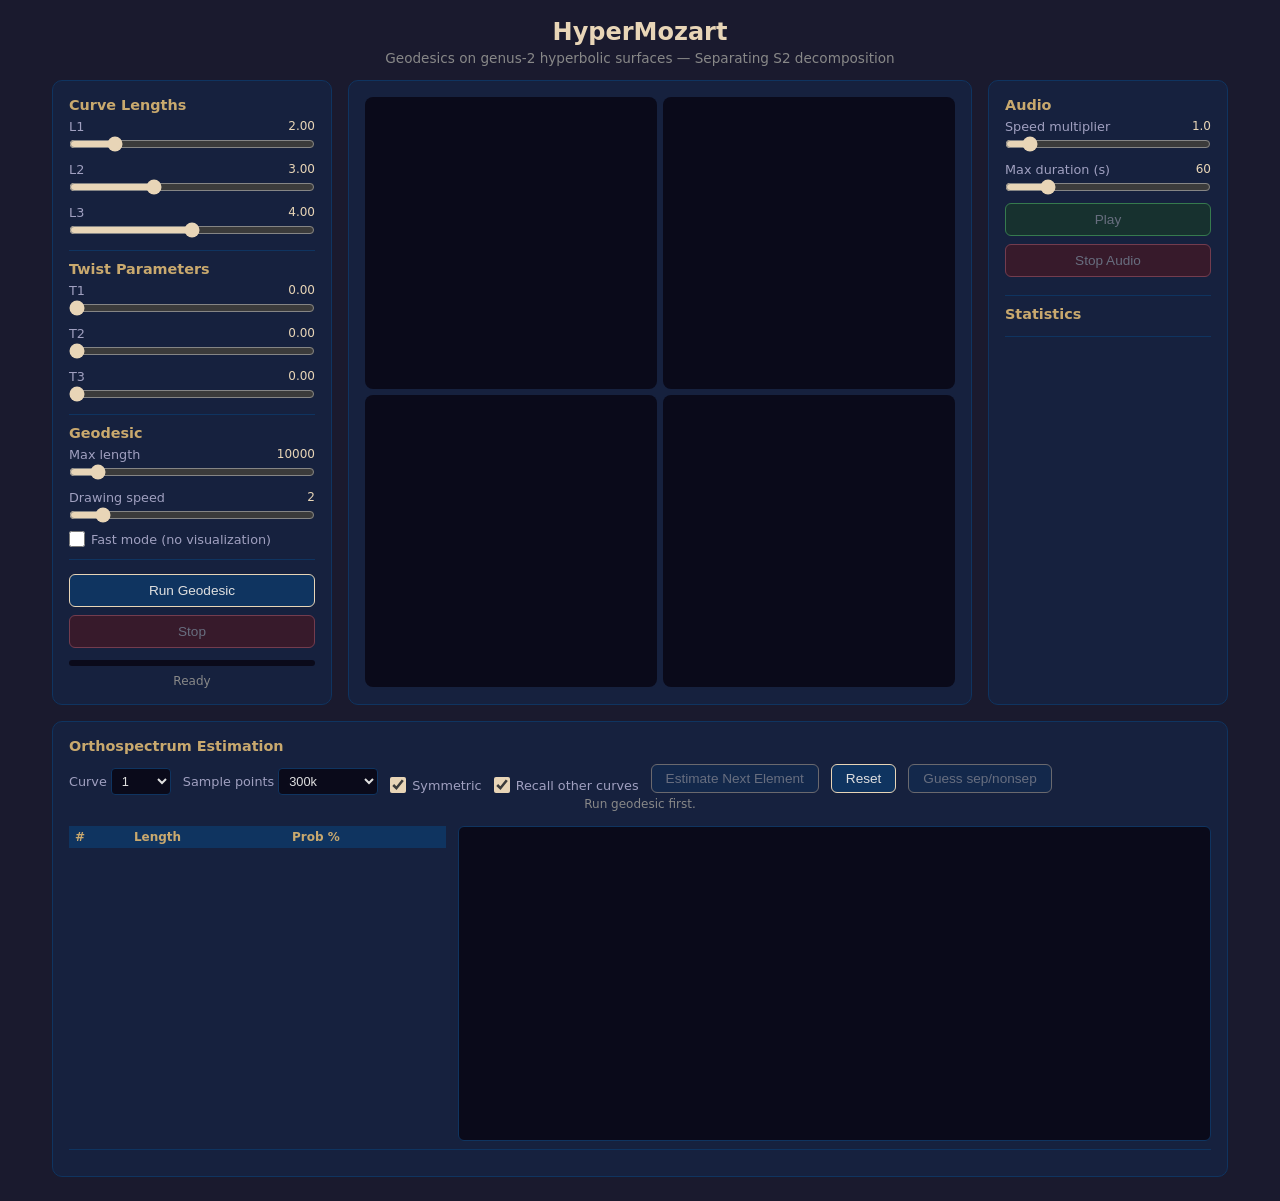
==== commit 7cbae6b1: "Improve orthospectrum precision: precompute samples, reduce noise The main noise source was that eac" ====
--- a/webapp/index.html
+++ b/webapp/index.html
@@ -126,7 +126,8 @@
 <div style="flex:0 0 auto">
 <label>Sample points <select id="orth-samples" style="width:100px">
 <option value="10000">10k</option><option value="50000">50k</option>
-<option value="100000" selected>100k</option><option value="300000">300k</option>
+<option value="100000">100k</option><option value="300000" selected>300k</option>
+<option value="500000">500k</option>
 </select></label>
 </div>
 <div style="flex:0 0 auto">
@@ -1142,67 +1143,81 @@
   return myEcdf(values);
 }
 
-function distFunctionJS(y0,theta,s){
-  // Distance from (0,y) to the intersection of:
-  // - geodesic from (0,y) with angle theta
-  // - geodesic at distance s from x=0 through (tanh(s/2),0)
-  const y=Math.tanh(y0/2);
-  const point1=[0,y];
-  const tgVec1=[Math.cos(theta),Math.sin(theta)];
-  const gc1=geodesicCircumferenceFromPtv(point1,tgVec1);
-
-  const point2=[Math.tanh(s/2),0];
-  const tgVec2=[0,1];
-  const gc2=geodesicCircumferenceFromPtv(point2,tgVec2);
-
-  const pts=findIntersectionCircles(gc1.center,gc1.radius,gc2.center,gc2.radius);
-  if(!pts)return Infinity;
-
-  for(let h=0;h<pts.length;h++){
-    const p=pts[h];
-    if(p[0]*p[0]+p[1]*p[1]<1)return distanceTwoPoints(point1,p);
-  }
-  return Infinity;
-}
-
-function expectedCumufunOneHomotopyClass(distance,lengthGeodesic,nSamples){
+// Precompute Monte Carlo samples: random (y0, theta) and their geodesic circles.
+// These are reused across all binary search iterations for consistency.
+function precomputeSamples(lengthGeodesic,nSamples){
   const widthX=4*lengthGeodesic;
+  const samples=new Array(nSamples);
+  for(let i=0;i<nSamples;i++){
+    const y0=-widthX/2+widthX*Math.random();
+    const u=Math.random();
+    const theta=Math.asin(2*u-1);
+    const y=Math.tanh(y0/2);
+    const point1=[0,y];
+    const gc1=geodesicCircumferenceFromPtv(point1,[Math.cos(theta),Math.sin(theta)]);
+    samples[i]={point1,gc1Center:gc1.center,gc1Radius:gc1.radius};
+  }
+  return{samples,widthX,lengthGeodesic};
+}
+
+// Evaluate all precomputed samples at a given distance s.
+// gc2 is computed once for the given s (same for all samples).
+function evaluateSamplesAtDistance(precomp,distance){
+  const{samples,widthX,lengthGeodesic}=precomp;
+  const n=samples.length;
+  const point2=[Math.tanh(distance/2),0];
+  const gc2=geodesicCircumferenceFromPtv(point2,[0,1]);
+  const gc2c=gc2.center,gc2r=gc2.radius;
+
   const vals=[];
   let finiteCount=0;
-  for(let i=0;i<nSamples;i++){
-    const x=-widthX/2+widthX*Math.random();
-    const u=Math.random();
-    const theta=Math.asin(2*u-1);
-    const d=distFunctionJS(x,theta,distance);
+  for(let i=0;i<n;i++){
+    const s=samples[i];
+    const pts=findIntersectionCircles(s.gc1Center,s.gc1Radius,gc2c,gc2r);
+    let d=Infinity;
+    if(pts){
+      for(let h=0;h<pts.length;h++){
+        const p=pts[h];
+        if(p[0]*p[0]+p[1]*p[1]<1){d=distanceTwoPoints(s.point1,p);break;}
+      }
+    }
     if(isFinite(d)){vals.push(d);finiteCount++;}
   }
-  // Estimate unmeasurable fraction
+
+  // Estimate unmeasurable fraction and add Infinity padding
   const AL=widthX*Math.PI;
-  const AB=finiteCount/nSamples*AL;
+  const AB=finiteCount/n*AL;
   const numInfToAdd=Math.max(0,Math.round((lengthGeodesic*2*Math.PI/AB)*finiteCount)-finiteCount);
-  for(let i=0;i<numInfToAdd;i++)vals.push(Infinity);
-
-  const sorted=vals.filter(v=>isFinite(v)).sort((a,b)=>a-b);
-  const n=vals.length;
+  const totalN=finiteCount+numInfToAdd;
+
+  const sorted=vals.sort((a,b)=>a-b);
   if(sorted.length===0)return{x:[0],f:[0]};
   const x=[sorted[0],...sorted];
-  const f=x.map((_,i)=>i/n);
+  const f=x.map((_,i)=>i/totalN);
   return{x,f};
+}
+
+// Backward-compatible wrapper (for guessSepNonsep which doesn't need precomputed samples)
+function expectedCumufunOneHomotopyClass(distance,lengthGeodesic,nSamples){
+  const precomp=precomputeSamples(lengthGeodesic,nSamples);
+  return evaluateSamplesAtDistance(precomp,distance);
 }
 
 function subtractCumufuns(x1,f1,x2,f2){
   // Interpolate both onto common grid, subtract f2-f1
+  // Use binary search for O(n log n) instead of O(n²)
   const xSet=new Set([...x1,...x2].filter(v=>isFinite(v)));
   const xCommon=[...xSet].sort((a,b)=>a-b);
   function interpPrev(xs,fs,xq){
-    // Step-function interpolation (previous value)
     const result=new Float64Array(xq.length);
     for(let i=0;i<xq.length;i++){
-      let val=0;
-      for(let j=xs.length-1;j>=0;j--){
-        if(xs[j]<=xq[i]){val=fs[j];break;}
+      // Binary search for largest j where xs[j] <= xq[i]
+      let lo=0,hi=xs.length-1,best=-1;
+      while(lo<=hi){
+        const mid=(lo+hi)>>1;
+        if(xs[mid]<=xq[i]){best=mid;lo=mid+1;}else hi=mid-1;
       }
-      result[i]=val;
+      result[i]=best>=0?fs[best]:0;
     }
     return result;
   }
@@ -1213,7 +1228,7 @@
 }
 
 function guessMinimumLength(xVals,fVals,lengthGeodesic,nSamples){
-  // Binary search for smallest distance whose expected CDF fits under empirical CDF
+  // Binary search using precomputed samples for consistency across iterations
   const xFinite=xVals.filter((_,i)=>isFinite(xVals[i])&&isFinite(fVals[i]));
   const fFinite=fVals.filter((_,i)=>isFinite(xVals[i])&&isFinite(fVals[i]));
   if(xFinite.length===0)return 0;
@@ -1224,23 +1239,24 @@
   if(sHigh<=sLow)sHigh=Math.min(xFinite[xFinite.length-1],5);
   if(sLow>=sHigh)return sLow;
 
-  // Deduplicate for interpolation
+  // Deduplicate empirical CDF for interpolation
   const xEmpU=[],fEmpU=[];
   for(let i=0;i<xFinite.length;i++){
     if(i===xFinite.length-1||xFinite[i]!==xFinite[i+1]){xEmpU.push(xFinite[i]);fEmpU.push(fFinite[i]);}
   }
 
+  // Precompute samples once — reused for all 15 binary search iterations
+  const precomp=precomputeSamples(lengthGeodesic,nSamples);
+
   for(let iter=0;iter<15;iter++){
     const sMid=(sLow+sHigh)/2;
-    const cand=expectedCumufunOneHomotopyClass(sMid,lengthGeodesic,nSamples);
+    const cand=evaluateSamplesAtDistance(precomp,sMid);
     // Check if 0.8*f_cand <= f_empirical + 0.0001 everywhere
     let fits=true;
     for(let i=0;i<cand.x.length;i++){
-      // Interpolate empirical at cand.x[i] (step function)
-      let fEmp=0;
-      for(let j=xEmpU.length-1;j>=0;j--){
-        if(xEmpU[j]<=cand.x[i]){fEmp=fEmpU[j];break;}
-      }
+      // Binary search for empirical value at cand.x[i]
+      let lo=0,hi=xEmpU.length-1,fEmp=0;
+      while(lo<=hi){const mid=(lo+hi)>>1;if(xEmpU[mid]<=cand.x[i]){fEmp=fEmpU[mid];lo=mid+1;}else hi=mid-1;}
       if(0.8*cand.f[i]>fEmp+0.0001){fits=false;break;}
     }
     if(fits)sHigh=sMid;else sLow=sMid;
@@ -1274,7 +1290,9 @@
 
     const minLength=guessMinimumLength(orthState.xVals,orthState.fVals,orthState.lengthGeodesic,nSamples);
 
-    const cand=expectedCumufunOneHomotopyClass(minLength,orthState.lengthGeodesic,nSamples);
+    // Reuse fresh precomputed samples for the final CDF at the found min_length
+    const precomp=precomputeSamples(orthState.lengthGeodesic,nSamples);
+    const cand=evaluateSamplesAtDistance(precomp,minLength);
 
     // Align endpoints
     if(cand.x[cand.x.length-1]<orthState.xVals[orthState.xVals.length-1])
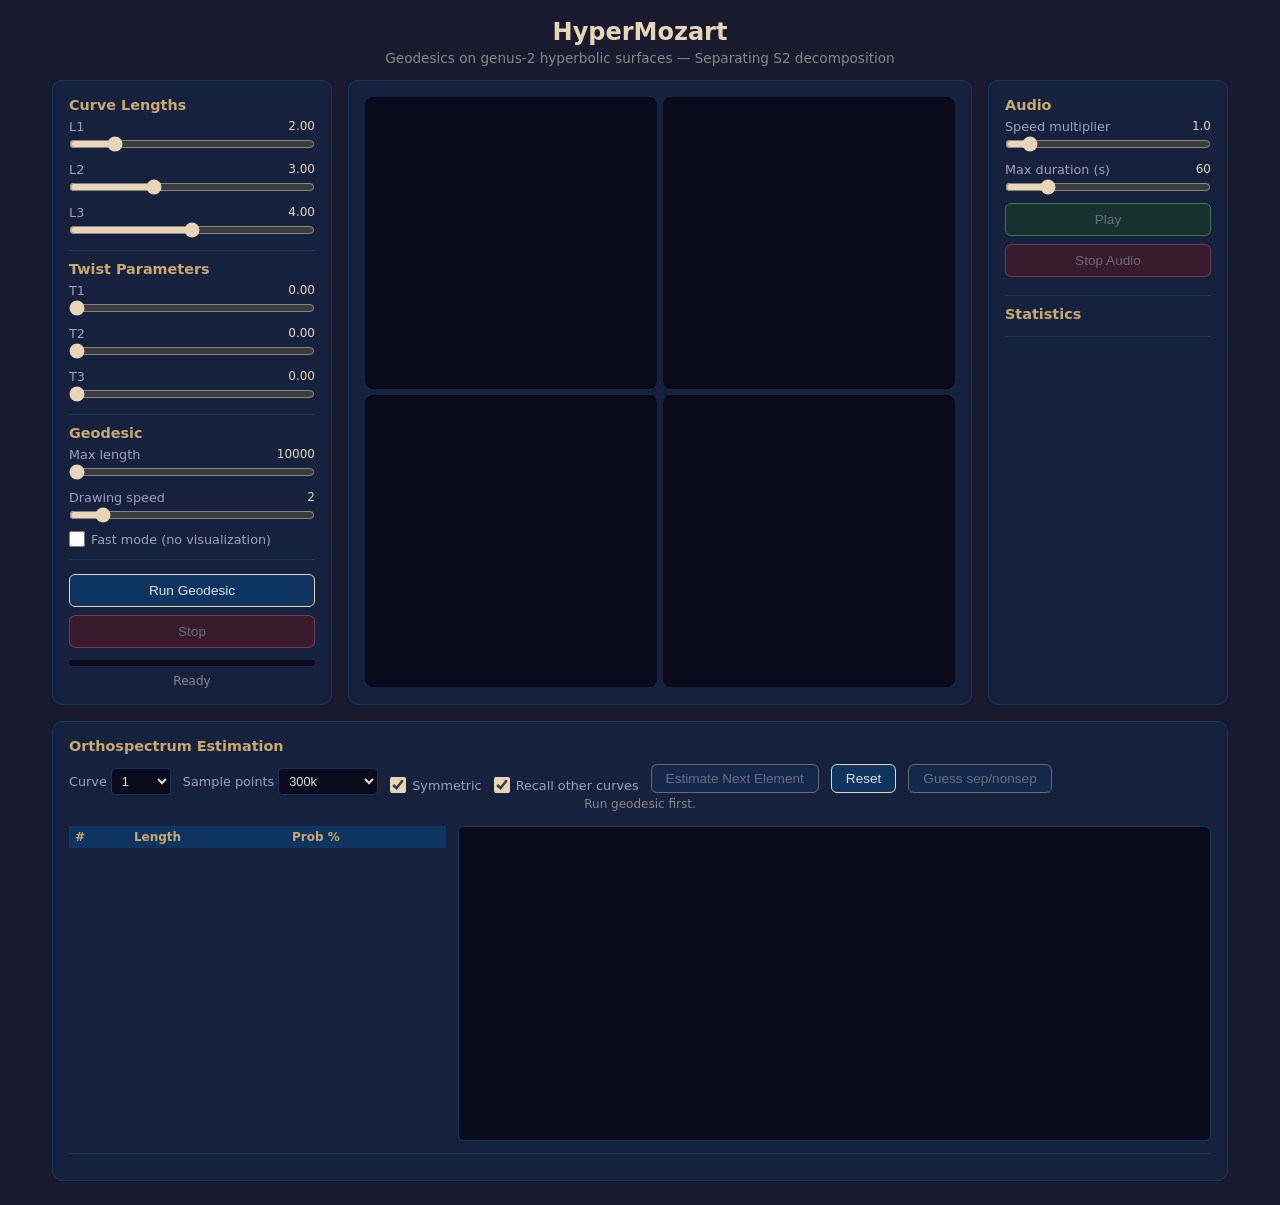
==== commit ec3089e7: "Improve orthospectrum chart: SVG for zoom + smoother CDF subtraction Replace canvas-based CDF chart " ====
--- a/webapp/index.html
+++ b/webapp/index.html
@@ -72,7 +72,7 @@
 <div class="group">
 <div class="group-title">Geodesic</div>
 <label>Max length <span class="val" id="v-maxlen">10000</span></label>
-<input type="range" id="maxlen" min="1000" max="100000" step="1000" value="10000">
+<input type="range" id="maxlen" min="1000" max="10000000" step="1000" value="10000">
 <label>Drawing speed <span class="val" id="v-speed">2</span></label>
 <input type="range" id="speed" min="1" max="10" step="0.5" value="2">
 <div class="checkbox-row">
@@ -155,7 +155,7 @@
 </table>
 </div>
 <div style="flex:2;min-width:300px">
-<canvas id="cdf-canvas" class="cdf-canvas" width="600" height="250"></canvas>
+<svg id="cdf-svg" class="cdf-canvas" viewBox="0 0 600 250" preserveAspectRatio="xMidYMid meet" style="width:100%;height:auto;min-height:250px"></svg>
 </div>
 </div>
 </div>
@@ -1203,28 +1203,30 @@
   return evaluateSamplesAtDistance(precomp,distance);
 }
 
+// Step-function interpolation via binary search (used by subtract and elsewhere)
+function interpPrevBsearch(xs,fs,xq){
+  const result=new Float64Array(xq.length);
+  for(let i=0;i<xq.length;i++){
+    let lo=0,hi=xs.length-1,best=-1;
+    while(lo<=hi){const mid=(lo+hi)>>1;if(xs[mid]<=xq[i]){best=mid;lo=mid+1;}else hi=mid-1;}
+    result[i]=best>=0?fs[best]:0;
+  }
+  return result;
+}
+
 function subtractCumufuns(x1,f1,x2,f2){
-  // Interpolate both onto common grid, subtract f2-f1
-  // Use binary search for O(n log n) instead of O(n²)
-  const xSet=new Set([...x1,...x2].filter(v=>isFinite(v)));
-  const xCommon=[...xSet].sort((a,b)=>a-b);
-  function interpPrev(xs,fs,xq){
-    const result=new Float64Array(xq.length);
-    for(let i=0;i<xq.length;i++){
-      // Binary search for largest j where xs[j] <= xq[i]
-      let lo=0,hi=xs.length-1,best=-1;
-      while(lo<=hi){
-        const mid=(lo+hi)>>1;
-        if(xs[mid]<=xq[i]){best=mid;lo=mid+1;}else hi=mid-1;
-      }
-      result[i]=best>=0?fs[best]:0;
-    }
-    return result;
-  }
-  const f1i=interpPrev(x1,f1,xCommon);
-  const f2i=interpPrev(x2,f2,xCommon);
-  const fOut=xCommon.map((_,i)=>f2i[i]-f1i[i]);
-  return{x:xCommon,f:fOut};
+  // Resample both CDFs onto a regular grid for smooth subtraction
+  const x1f=x1.filter(v=>isFinite(v)),x2f=x2.filter(v=>isFinite(v));
+  if(x1f.length===0||x2f.length===0)return{x:[0],f:[0]};
+  const xMin=Math.min(x1f[0],x2f[0]);
+  const xMax=Math.max(x1f[x1f.length-1],x2f[x2f.length-1]);
+  const N=2000;
+  const xGrid=new Array(N);
+  for(let i=0;i<N;i++)xGrid[i]=xMin+(xMax-xMin)*i/(N-1);
+  const f1i=interpPrevBsearch(x1,f1,xGrid);
+  const f2i=interpPrevBsearch(x2,f2,xGrid);
+  const fOut=xGrid.map((_,i)=>f2i[i]-f1i[i]);
+  return{x:xGrid,f:fOut};
 }
 
 function guessMinimumLength(xVals,fVals,lengthGeodesic,nSamples){
@@ -1341,64 +1343,76 @@
   document.getElementById('btn-orth').disabled=false;
 }
 
+// ===== SVG CDF chart helpers =====
+function svgCdfSetup(xMax,yMin,yMax){
+  const W=600,H=250,pad={l:50,r:15,t:25,b:30};
+  const pw=W-pad.l-pad.r,ph=H-pad.t-pad.b;
+  const tx=v=>pad.l+v/xMax*pw;
+  const ty=v=>pad.t+(1-(v-yMin)/(yMax-yMin))*ph;
+  return{W,H,pad,pw,ph,tx,ty,xMax,yMin,yMax};
+}
+
+function svgPolylinePoints(x,f,tx,ty,xMax,yMin,yMax){
+  let pts='';
+  for(let i=0;i<x.length;i++){
+    if(!isFinite(x[i])||!isFinite(f[i]))continue;
+    const sx=tx(Math.min(x[i],xMax));
+    const sy=ty(Math.max(yMin,Math.min(yMax,f[i])));
+    pts+=(pts?',':'')+sx.toFixed(1)+','+sy.toFixed(1);
+  }
+  return pts;
+}
+
+function buildSvgChart(curves,title,cfg){
+  // curves: [{x,f,color,label}]
+  const{W,H,pad,pw,ph,tx,ty,xMax,yMin,yMax}=cfg;
+  let svg=`<rect width="${W}" height="${H}" fill="#0a0a1a"/>`;
+
+  // Grid lines
+  for(let gx=0;gx<=xMax;gx+=5)
+    svg+=`<line x1="${tx(gx)}" y1="${pad.t}" x2="${tx(gx)}" y2="${pad.t+ph}" stroke="#1a2a4a" stroke-width="0.5"/>`;
+  const yStep=yMin<0?0.2:0.2;
+  for(let gy=yMin;gy<=yMax+0.01;gy+=yStep)
+    svg+=`<line x1="${pad.l}" y1="${ty(gy)}" x2="${pad.l+pw}" y2="${ty(gy)}" stroke="#1a2a4a" stroke-width="0.5"/>`;
+
+  // Axis labels
+  for(let gx=0;gx<=xMax;gx+=5)
+    svg+=`<text x="${tx(gx)}" y="${pad.t+ph+14}" fill="#888" font-size="10" text-anchor="middle">${gx}</text>`;
+  for(let gy=yMin;gy<=yMax+0.01;gy+=yStep)
+    svg+=`<text x="${pad.l-4}" y="${ty(gy)+3}" fill="#888" font-size="10" text-anchor="end">${gy.toFixed(1)}</text>`;
+
+  // Curves
+  for(const c of curves){
+    const pts=svgPolylinePoints(c.x,c.f,tx,ty,xMax,yMin,yMax);
+    if(pts)svg+=`<polyline points="${pts}" fill="none" stroke="${c.color}" stroke-width="1.5" vector-effect="non-scaling-stroke"/>`;
+  }
+
+  // Legend
+  const lx=pad.l+pw-160,ly=pad.t+15;
+  curves.forEach((c,i)=>{
+    if(!c.label)return;
+    svg+=`<rect x="${lx}" y="${ly+i*16-4}" width="12" height="3" fill="${c.color}"/>`;
+    svg+=`<text x="${lx+16}" y="${ly+i*16}" fill="#ccc" font-size="11">${c.label}</text>`;
+  });
+
+  // Title
+  svg+=`<text x="${pad.l}" y="${pad.t-8}" fill="#c9a96e" font-size="12">${title}</text>`;
+  return svg;
+}
+
 function drawOrthSnapshot(idx){
   if(idx<0||idx>=orthState.snapshots.length)return;
   const snap=orthState.snapshots[idx];
-  const canvas=document.getElementById('cdf-canvas');
-  const ctx=canvas.getContext('2d');
-  const W=canvas.width,H=canvas.height;
-  const pad={l:50,r:15,t:25,b:30};
-  const pw=W-pad.l-pad.r,ph=H-pad.t-pad.b;
-
-  ctx.clearRect(0,0,W,H);
-  ctx.fillStyle='#0a0a1a';ctx.fillRect(0,0,W,H);
-
-  // Axes
-  const xMax=25,yMin=-0.2,yMax=1.0;
-  function tx(v){return pad.l+v/xMax*pw;}
-  function ty(v){return pad.t+(1-(v-yMin)/(yMax-yMin))*ph;}
-
-  // Grid
-  ctx.strokeStyle='#1a2a4a';ctx.lineWidth=0.5;
-  for(let gx=0;gx<=xMax;gx+=5){ctx.beginPath();ctx.moveTo(tx(gx),pad.t);ctx.lineTo(tx(gx),pad.t+ph);ctx.stroke();}
-  for(let gy=-0.2;gy<=1;gy+=0.2){ctx.beginPath();ctx.moveTo(pad.l,ty(gy));ctx.lineTo(pad.l+pw,ty(gy));ctx.stroke();}
-
-  // Axis labels
-  ctx.fillStyle='#888';ctx.font='10px sans-serif';ctx.textAlign='center';
-  for(let gx=0;gx<=xMax;gx+=5)ctx.fillText(gx,tx(gx),pad.t+ph+14);
-  ctx.textAlign='right';
-  for(let gy=-0.2;gy<=1;gy+=0.2)ctx.fillText(gy.toFixed(1),pad.l-4,ty(gy)+3);
-
-  function drawStep(x,f,color){
-    ctx.beginPath();ctx.strokeStyle=color;ctx.lineWidth=1.5;
-    let started=false;
-    for(let i=0;i<x.length;i++){
-      if(!isFinite(x[i])||!isFinite(f[i]))continue;
-      const sx=tx(Math.min(x[i],xMax)),sy=ty(Math.max(yMin,Math.min(yMax,f[i])));
-      if(!started){ctx.moveTo(sx,sy);started=true;}
-      else ctx.lineTo(sx,sy);
-    }
-    ctx.stroke();
-  }
-
-  drawStep(snap.xCand,snap.fCand,'#4488ff');
-  drawStep(snap.xBackup,snap.fBackup,'#cccccc');
-  drawStep(snap.xNew,snap.fNew,'#ff4444');
-
-  // Legend
-  ctx.font='11px sans-serif';
-  const lx=pad.l+pw-160,ly=pad.t+15;
-  [[snap.fCand.length?'Candidate CDF':'','#4488ff'],['Previous residual','#cccccc'],['After subtraction','#ff4444']].forEach(([label,col],i)=>{
-    if(!label)return;
-    ctx.fillStyle=col;ctx.fillRect(lx,ly+i*14-8,12,3);
-    ctx.fillStyle='#ccc';ctx.fillText(label,lx+16,ly+i*14-2);
-  });
-
-  // Title
-  ctx.fillStyle='#c9a96e';ctx.font='12px sans-serif';ctx.textAlign='left';
-  ctx.fillText(`Element ${idx+1} (length=${snap.minLength.toFixed(4)}, ${snap.pct.toFixed(1)}%)`,pad.l,pad.t-8);
-
-  // Highlight selected row
+  const cfg=svgCdfSetup(25,-0.2,1.0);
+
+  const curves=[
+    {x:snap.xCand,f:snap.fCand,color:'#4488ff',label:'Candidate CDF'},
+    {x:snap.xBackup,f:snap.fBackup,color:'#cccccc',label:'Previous residual'},
+    {x:snap.xNew,f:snap.fNew,color:'#ff4444',label:'After subtraction'},
+  ];
+  const title=`Element ${idx+1} (length=${snap.minLength.toFixed(4)}, ${snap.pct.toFixed(1)}%)`;
+  document.getElementById('cdf-svg').innerHTML=buildSvgChart(curves,title,cfg);
+
   const rows=document.getElementById('orth-table').querySelectorAll('tbody tr');
   rows.forEach((r,i)=>{r.classList.toggle('selected',i===idx);});
 }
@@ -1406,9 +1420,7 @@
 function resetOrth(){
   orthState={initialized:false,xVals:null,fVals:null,lengthGeodesic:0,results:[],percentages:[],snapshots:[]};
   document.getElementById('orth-table').querySelector('tbody').innerHTML='';
-  const canvas=document.getElementById('cdf-canvas');
-  const ctx=canvas.getContext('2d');ctx.clearRect(0,0,canvas.width,canvas.height);
-  ctx.fillStyle='#0a0a1a';ctx.fillRect(0,0,canvas.width,canvas.height);
+  document.getElementById('cdf-svg').innerHTML='';
   document.getElementById('orth-status').textContent='Reset. Ready.';
 }
 
@@ -1441,42 +1453,14 @@
 
   const guess=maxDist<0.05?'Nonseparating':'Separating';
 
-  // Draw both CDFs
-  const canvas=document.getElementById('cdf-canvas');
-  const ctx=canvas.getContext('2d');
-  const W=canvas.width,H=canvas.height;
-  const pad={l:50,r:15,t:25,b:30};
-  const pw=W-pad.l-pad.r,ph=H-pad.t-pad.b;
-  ctx.clearRect(0,0,W,H);ctx.fillStyle='#0a0a1a';ctx.fillRect(0,0,W,H);
-  const xMax=25;
-  function tx(v){return pad.l+v/xMax*pw;}
-  function ty(v){return pad.t+(1-v)*ph;}
-  ctx.strokeStyle='#1a2a4a';ctx.lineWidth=0.5;
-  for(let gx=0;gx<=xMax;gx+=5){ctx.beginPath();ctx.moveTo(tx(gx),pad.t);ctx.lineTo(tx(gx),pad.t+ph);ctx.stroke();}
-  for(let gy=0;gy<=1;gy+=0.2){ctx.beginPath();ctx.moveTo(pad.l,ty(gy));ctx.lineTo(pad.l+pw,ty(gy));ctx.stroke();}
-  ctx.fillStyle='#888';ctx.font='10px sans-serif';ctx.textAlign='center';
-  for(let gx=0;gx<=xMax;gx+=5)ctx.fillText(gx,tx(gx),pad.t+ph+14);
-  ctx.textAlign='right';
-  for(let gy=0;gy<=1;gy+=0.2)ctx.fillText(gy.toFixed(1),pad.l-4,ty(gy)+3);
-
-  function drawStep(ecdf,color){
-    ctx.beginPath();ctx.strokeStyle=color;ctx.lineWidth=1.5;
-    let started=false;
-    for(let i=0;i<ecdf.x.length;i++){
-      if(!isFinite(ecdf.x[i])||!isFinite(ecdf.f[i]))continue;
-      const sx=tx(Math.min(ecdf.x[i],xMax)),sy=ty(Math.max(0,Math.min(1,ecdf.f[i])));
-      if(!started){ctx.moveTo(sx,sy);started=true;}else ctx.lineTo(sx,sy);
-    }
-    ctx.stroke();
-  }
-  drawStep(ecdfEven,'#4488ff');
-  drawStep(ecdfOdd,'#ff4444');
-
-  ctx.fillStyle='#c9a96e';ctx.font='12px sans-serif';ctx.textAlign='left';
-  ctx.fillText(`Even vs Odd — KS dist: ${maxDist.toFixed(4)} → ${guess}`,pad.l,pad.t-8);
-  ctx.font='11px sans-serif';
-  ctx.fillStyle='#4488ff';ctx.fillRect(pad.l+pw-120,pad.t+7,12,3);ctx.fillStyle='#ccc';ctx.fillText('Even arcs',pad.l+pw-104,pad.t+12);
-  ctx.fillStyle='#ff4444';ctx.fillRect(pad.l+pw-120,pad.t+21,12,3);ctx.fillStyle='#ccc';ctx.fillText('Odd arcs',pad.l+pw-104,pad.t+26);
+  // Draw both CDFs using SVG
+  const cfg=svgCdfSetup(25,0,1.05);
+  const curves=[
+    {x:ecdfEven.x,f:ecdfEven.f,color:'#4488ff',label:'Even arcs'},
+    {x:ecdfOdd.x,f:ecdfOdd.f,color:'#ff4444',label:'Odd arcs'},
+  ];
+  const title=`Even vs Odd — KS dist: ${maxDist.toFixed(4)} → ${guess}`;
+  document.getElementById('cdf-svg').innerHTML=buildSvgChart(curves,title,cfg);
 
   document.getElementById('orth-status').textContent=`Guess: ${guess} (KS distance: ${maxDist.toFixed(4)})`;
 }
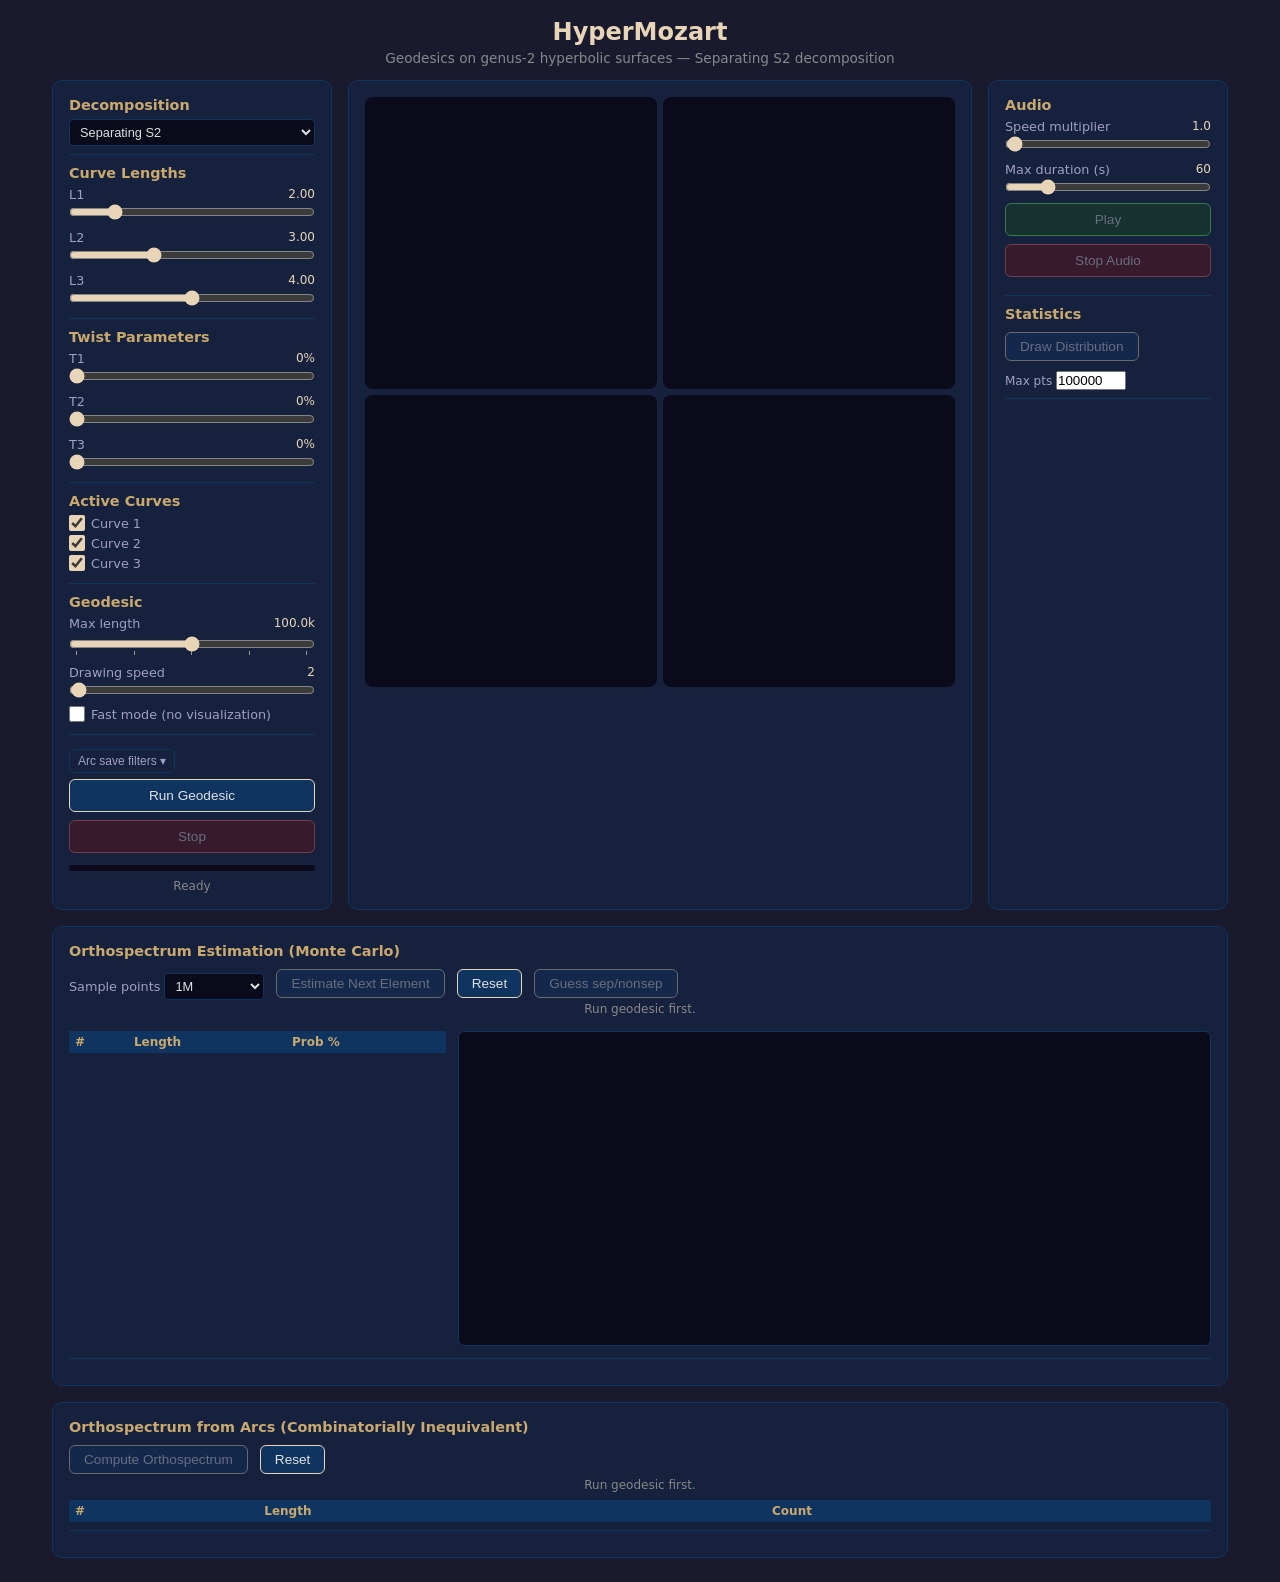
==== commit 234dd9c5: "Updating webapp. Still to be debugged." ====
--- a/webapp/index.html
+++ b/webapp/index.html
@@ -4,45 +4,7 @@
 <meta charset="UTF-8">
 <meta name="viewport" content="width=device-width, initial-scale=1.0">
 <title>HyperMozart – Demo</title>
-<style>
-*{box-sizing:border-box;margin:0;padding:0}
-body{font-family:'Segoe UI',system-ui,sans-serif;background:#1a1a2e;color:#e0e0e0;display:flex;flex-direction:column;align-items:center;min-height:100vh}
-h1{margin:18px 0 4px;font-size:1.5rem;color:#e8d5b7}
-.subtitle{font-size:.85rem;color:#888;margin-bottom:14px}
-.container{display:flex;flex-wrap:wrap;gap:16px;justify-content:center;padding:0 12px 24px;max-width:1200px;width:100%}
-.panel{background:#16213e;border-radius:10px;padding:16px;border:1px solid #0f3460}
-.params-panel{width:280px;min-width:250px}
-.viz-panel{flex:1;min-width:500px;max-width:720px}
-.controls-panel{width:240px;min-width:220px}
-label{display:block;font-size:.8rem;color:#a0a0c0;margin:6px 0 2px}
-input[type=range]{width:100%;accent-color:#e8d5b7}
-.val{font-size:.75rem;color:#e8d5b7;float:right}
-.group{margin-bottom:10px;padding-bottom:8px;border-bottom:1px solid #0f3460}
-.group-title{font-size:.9rem;font-weight:600;color:#c9a96e;margin-bottom:6px}
-button{background:#0f3460;color:#e0e0e0;border:1px solid #e8d5b7;border-radius:6px;padding:8px 16px;cursor:pointer;font-size:.85rem;width:100%;margin:4px 0;transition:background .2s}
-button:hover{background:#1a4a8a}
-button:disabled{opacity:.4;cursor:not-allowed}
-button.stop{background:#6a1010;border-color:#ff6666}
-button.stop:hover{background:#8a2020}
-button.play{background:#1a4a1a;border-color:#66ff66}
-.progress-bar{width:100%;height:6px;background:#0a0a1a;border-radius:3px;margin:8px 0;overflow:hidden}
-.progress-fill{height:100%;background:#e8d5b7;width:0%;transition:width .1s}
-.status{font-size:.75rem;color:#888;text-align:center;min-height:1.2em}
-canvas{border-radius:8px;background:#0a0a1a;display:block;margin:0 auto}
-.hex-grid{display:grid;grid-template-columns:1fr 1fr;gap:6px}
-.hex-grid canvas{width:100%;height:auto}
-.audio-info{font-size:.75rem;color:#888;text-align:center;margin-top:6px}
-.checkbox-row{display:flex;align-items:center;gap:6px;margin:4px 0}
-.checkbox-row input[type=checkbox]{accent-color:#e8d5b7;width:16px;height:16px}
-.checkbox-row label{display:inline;margin:0;font-size:.8rem}
-select{background:#0a0a1a;color:#e0e0e0;border:1px solid #0f3460;border-radius:4px;padding:4px 6px;font-size:.8rem;width:100%}
-.orth-table{width:100%;border-collapse:collapse;font-size:.75rem;margin-top:6px}
-.orth-table th{background:#0f3460;padding:4px 6px;text-align:left;color:#c9a96e}
-.orth-table td{padding:3px 6px;border-bottom:1px solid #0f3460;cursor:pointer}
-.orth-table tr:hover td{background:#1a4a8a}
-.orth-table tr.selected td{background:#2a5a9a}
-.cdf-canvas{width:100%;background:#0a0a1a;border-radius:6px;border:1px solid #0f3460;margin-top:6px}
-</style>
+<link rel="stylesheet" href="style.css">
 </head>
 <body>
 <h1>HyperMozart</h1>
@@ -51,6 +13,13 @@
 
 <!-- Parameters Panel -->
 <div class="panel params-panel">
+<div class="group">
+<div class="group-title">Decomposition</div>
+<select id="gluing-type" style="width:100%">
+<option value="separating">Separating S2</option>
+<option value="nonseparating">Nonseparating S2</option>
+</select>
+</div>
 <div class="group">
 <div class="group-title">Curve Lengths</div>
 <label>L1 <span class="val" id="v-l1">2.00</span></label>
@@ -62,22 +31,43 @@
 </div>
 <div class="group">
 <div class="group-title">Twist Parameters</div>
-<label>T1 <span class="val" id="v-t1">0.00</span></label>
-<input type="range" id="t1" min="0" max="6.2832" step="0.01" value="0">
-<label>T2 <span class="val" id="v-t2">0.00</span></label>
-<input type="range" id="t2" min="0" max="6.2832" step="0.01" value="0">
-<label>T3 <span class="val" id="v-t3">0.00</span></label>
-<input type="range" id="t3" min="0" max="6.2832" step="0.01" value="0">
+<label>T1 <span class="val" id="v-t1">0%</span></label>
+<input type="range" id="t1" min="0" max="100" step="0.5" value="0">
+<label>T2 <span class="val" id="v-t2">0%</span></label>
+<input type="range" id="t2" min="0" max="100" step="0.5" value="0">
+<label>T3 <span class="val" id="v-t3">0%</span></label>
+<input type="range" id="t3" min="0" max="100" step="0.5" value="0">
+</div>
+<div class="group">
+<div class="group-title">Active Curves</div>
+<div class="checkbox-row"><input type="checkbox" id="curve1-active" checked><label for="curve1-active">Curve 1</label></div>
+<div class="checkbox-row"><input type="checkbox" id="curve2-active" checked><label for="curve2-active">Curve 2</label></div>
+<div class="checkbox-row"><input type="checkbox" id="curve3-active" checked><label for="curve3-active">Curve 3</label></div>
 </div>
 <div class="group">
 <div class="group-title">Geodesic</div>
-<label>Max length <span class="val" id="v-maxlen">10000</span></label>
-<input type="range" id="maxlen" min="1000" max="10000000" step="1000" value="10000">
+<label>Max length <span class="val" id="v-maxlen">100.0k</span></label>
+<input type="range" id="maxlen" min="0" max="100" step="1" value="50" list="maxlen-ticks">
+<datalist id="maxlen-ticks">
+<option value="0" label="1k"></option>
+<option value="25" label="10k"></option>
+<option value="50" label="100k"></option>
+<option value="75" label="1M"></option>
+<option value="100" label="10M"></option>
+</datalist>
 <label>Drawing speed <span class="val" id="v-speed">2</span></label>
-<input type="range" id="speed" min="1" max="10" step="0.5" value="2">
+<input type="range" id="speed" min="1" max="100" step="0.5" value="2">
 <div class="checkbox-row">
 <input type="checkbox" id="fast-mode"><label for="fast-mode">Fast mode (no visualization)</label>
 </div>
+</div>
+<button onclick="document.getElementById('arc-save-filters').style.display=document.getElementById('arc-save-filters').style.display==='none'?'':'none'" style="background:none;border:1px solid #0f3460;padding:4px 8px;font-size:.75rem;color:#a0a0c0;width:auto;margin-bottom:2px">Arc save filters ▾</button>
+<div id="arc-save-filters" style="display:none;font-size:.75rem;margin-bottom:6px;padding:6px;background:#0f1a30;border-radius:6px;border:1px solid #0f3460">
+<label style="margin:0">Max count <input type="number" id="arc-save-max" value="5000" min="1" max="10000000" style="width:60px"></label>
+<label style="margin:2px 0 0">Length <input type="number" id="arc-save-lmin" value="0" step="0.1" style="width:48px"> – <input type="number" id="arc-save-lmax" value="999999" step="0.1" style="width:48px"></label>
+<label style="margin:2px 0 0">Init ∠ <input type="number" id="arc-save-iamin" value="1.54" step="0.01" style="width:48px"> – <input type="number" id="arc-save-iamax" value="1.60" step="0.01" style="width:48px"></label>
+<label style="margin:2px 0 0">Final ∠ <input type="number" id="arc-save-famin" value="1.54" step="0.01" style="width:48px"> – <input type="number" id="arc-save-famax" value="1.60" step="0.01" style="width:48px"></label>
+<button onclick="setArcFilterPerp()" style="width:auto;padding:2px 8px;font-size:.7rem;margin-top:3px">Almost perpendicular</button>
 </div>
 <button id="btn-run" onclick="startComputation()">Run Geodesic</button>
 <button id="btn-stop" class="stop" onclick="stopComputation()" disabled>Stop</button>
@@ -100,7 +90,7 @@
 <div class="group">
 <div class="group-title">Audio</div>
 <label>Speed multiplier <span class="val" id="v-audiospeed">1.0</span></label>
-<input type="range" id="audiospeed" min="0.1" max="10" step="0.1" value="1.0">
+<input type="range" id="audiospeed" min="0.1" max="100" step="0.1" value="1.0">
 <label>Max duration (s) <span class="val" id="v-maxdur">60</span></label>
 <input type="range" id="maxdur" min="5" max="300" step="5" value="60">
 <button id="btn-play" class="play" onclick="playAudio()" disabled>Play</button>
@@ -110,31 +100,24 @@
 <div class="group">
 <div class="group-title">Statistics</div>
 <div class="audio-info" id="stats"></div>
-</div>
-</div>
-
-<!-- Orthospectrum Panel -->
+<div style="display:flex;gap:6px;align-items:center;margin-top:6px;flex-wrap:wrap">
+<button id="btn-dist" onclick="drawDistribution()" disabled style="width:auto;padding:6px 14px">Draw Distribution</button>
+<label style="font-size:.75rem;margin:0">Max pts <input type="number" id="dist-max-pts" value="100000" min="1000" step="10000" style="width:70px"></label>
+</div>
+</div>
+</div>
+
+<!-- Orthospectrum Panel (Monte Carlo) -->
 <div class="panel" style="width:100%;max-width:1200px">
 <div class="group">
-<div class="group-title">Orthospectrum Estimation</div>
+<div class="group-title">Orthospectrum Estimation (Monte Carlo)</div>
 <div style="display:flex;gap:12px;flex-wrap:wrap;align-items:end">
 <div style="flex:0 0 auto">
-<label>Curve <select id="orth-curve" style="width:60px">
-<option value="1">1</option><option value="2">2</option><option value="3">3</option>
+<label>Sample points <select id="orth-samples" style="width:100px">
+<option value="500000">500k</option>
+<option value="1000000" selected>1M</option>
+<option value="2000000">2M</option>
 </select></label>
-</div>
-<div style="flex:0 0 auto">
-<label>Sample points <select id="orth-samples" style="width:100px">
-<option value="10000">10k</option><option value="50000">50k</option>
-<option value="100000">100k</option><option value="300000" selected>300k</option>
-<option value="500000">500k</option>
-</select></label>
-</div>
-<div style="flex:0 0 auto">
-<div class="checkbox-row"><input type="checkbox" id="orth-symmetric" checked><label for="orth-symmetric">Symmetric</label></div>
-</div>
-<div style="flex:0 0 auto">
-<div class="checkbox-row"><input type="checkbox" id="orth-recall" checked><label for="orth-recall">Recall other curves</label></div>
 </div>
 <div style="flex:0 0 auto">
 <button id="btn-orth" onclick="computeNextOrthElement()" disabled style="width:auto;padding:6px 14px">Estimate Next Element</button>
@@ -161,1329 +144,101 @@
 </div>
 </div>
 
-</div>
-
-<script>
-"use strict";
-
-// ===== Complex number helpers =====
-function cadd(a,b){return[a[0]+b[0],a[1]+b[1]]}
-function csub(a,b){return[a[0]-b[0],a[1]-b[1]]}
-function cmul(a,b){return[a[0]*b[0]-a[1]*b[1],a[0]*b[1]+a[1]*b[0]]}
-function cdiv(a,b){const d=b[0]*b[0]+b[1]*b[1];return[(a[0]*b[0]+a[1]*b[1])/d,(a[1]*b[0]-a[0]*b[1])/d]}
-function cconj(a){return[a[0],-a[1]]}
-function cabs(a){return Math.sqrt(a[0]*a[0]+a[1]*a[1])}
-function cscale(s,a){return[s*a[0],s*a[1]]}
-
-// 2x2 complex matrix operations
-function matMul(A,B){
-  return[[cmul(A[0][0],B[0][0]).map((v,i)=>v+cmul(A[0][1],B[1][0])[i]),
-          cmul(A[0][0],B[0][1]).map((v,i)=>v+cmul(A[0][1],B[1][1])[i])],
-         [cmul(A[1][0],B[0][0]).map((v,i)=>v+cmul(A[1][1],B[1][0])[i]),
-          cmul(A[1][0],B[0][1]).map((v,i)=>v+cmul(A[1][1],B[1][1])[i])]]}
-function matApply(M,z){return cdiv(cadd(cmul(M[0][0],z),M[0][1]),cadd(cmul(M[1][0],z),M[1][1]))}
-function matDet(M){return csub(cmul(M[0][0],M[1][1]),cmul(M[0][1],M[1][0]))}
-function matInv(M){const d=matDet(M);return[[cdiv(M[1][1],d),cdiv(cscale(-1,M[0][1]),d)],[cdiv(cscale(-1,M[1][0]),d),cdiv(M[0][0],d)]]}
-
-// ===== Hyperbolic geometry =====
-function distanceTwoPoints(p1,p2){
-  const dx=p1[0]-p2[0],dy=p1[1]-p2[1];
-  const n1=p1[0]*p1[0]+p1[1]*p1[1],n2=p2[0]*p2[0]+p2[1]*p2[1];
-  const delta=2*(dx*dx+dy*dy)/((1-n1)*(1-n2));
-  return Math.acosh(1+delta);
-}
-
-function angleCW2D(v1,v2,goingClockwise=true){
-  const dp=v1[0]*v2[0]+v1[1]*v2[1];
-  const det2=v1[0]*v2[1]-v1[1]*v2[0];
-  if(goingClockwise)return 2*Math.PI-((Math.atan2(det2,dp)%(2*Math.PI)+2*Math.PI)%(2*Math.PI));
-  return((Math.atan2(det2,dp)%(2*Math.PI)+2*Math.PI)%(2*Math.PI));
-}
-
-function geodesicCircumferenceFromSegment(sp,ep){
-  const mx=(sp[0]+ep[0])/2,my=(sp[1]+ep[1])/2;
-  const dx=ep[0]-sp[0],dy=ep[1]-sp[1];
-  const segLen=Math.sqrt(dx*dx+dy*dy);
-  const ux=dx/segLen,uy=dy/segLen;
-  const px=-uy,py=ux;
-  const nm2=mx*mx+my*my;
-  const num=segLen*segLen/4-nm2+1;
-  const denom=2*(mx*px+my*py);
-  const ned=num/denom;
-  const cx=mx+px*ned,cy=my+py*ned;
-  const cn2=(mx+px*ned)**2+(my+py*ned)**2;
-  const r=Math.sqrt(cn2-1);
-  return{center:[cx,cy],radius:r};
-}
-
-function geodesicCircumferenceFromPtv(point,tgVec){
-  const norm2=Math.sqrt(tgVec[0]*tgVec[0]+tgVec[1]*tgVec[1]);
-  const ux=tgVec[0]/norm2,uy=tgVec[1]/norm2;
-  const px=-uy,py=ux;
-  const mx=point[0],my=point[1];
-  const nm2=mx*mx+my*my;
-  const num=-nm2+1;
-  const denom=2*(mx*px+my*py);
-  const ned=num/denom;
-  const cx=mx+px*ned,cy=my+py*ned;
-  const cn2=(mx+px*ned)**2+(my+py*ned)**2;
-  const r=Math.sqrt(Math.max(0,cn2-1));
-  return{center:[cx,cy],radius:r};
-}
-
-function findIntersectionCircles(c1,r1,c2,r2){
-  const dx=c2[0]-c1[0],dy=c2[1]-c1[1];
-  const d=Math.sqrt(dx*dx+dy*dy);
-  if(d>r1+r2+1e-12||d<Math.abs(r1-r2)-1e-12)return null;
-  const a=(r1*r1-r2*r2+d*d)/(2*d);
-  const h2=r1*r1-a*a;
-  const h=Math.sqrt(Math.max(0,h2));
-  const mx=c1[0]+a/d*dx,my=c1[1]+a/d*dy;
-  const hx=h/d*(c2[1]-c1[1]),hy=h/d*(c1[0]-c2[0]);
-  return[[mx+hx,my+hy],[mx-hx,my-hy]];
-}
-
-// ===== Hexagon construction =====
-function applyUpperHalfMatrix(M,z){
-  // M is 2x2 real matrix, z is complex [re,im]
-  return cdiv(cadd(cscale(M[0][0],z),[M[0][1],0]),cadd(cscale(M[1][0],z),[M[1][1],0]));
-}
-
-function rectangularHexagonCentered(l1,l3,l5){
-  const cl1=Math.cosh(l1),sl1=Math.sinh(l1),cl3=Math.cosh(l3),sl3=Math.sinh(l3);
-  const cl5=Math.cosh(l5),sl5=Math.sinh(l5);
-  const l2=Math.acosh((cl1*cl3+cl5)/(sl1*sl3));
-  const l4=Math.acosh((cl3*cl5+cl1)/(sl3*sl5));
-  const l6=Math.acosh((cl5*cl1+cl3)/(sl5*sl1));
-  const allSides=[l1,l2,l3,l4,l5,l6];
-
-  // Build vertices in upper half plane
-  const s22=Math.SQRT1_2;
-  const Matrices=new Array(6);
-  const V=new Array(6);
-  V[0]=[0,1]; // i
-  Matrices[0]=[[1,0],[0,1]];
-
-  for(let k=1;k<6;k++){
-    const eP=Math.exp(allSides[k-1]/2),eN=Math.exp(-allSides[k-1]/2);
-    // M = rot45 * diag(eP,eN)
-    const M_loc=[[s22*eP,s22*eN],[-s22*eP,s22*eN]];
-    // Matrices[k] = inv(M_loc) * Matrices[k-1]
-    const detM=s22*eP*s22*eN-s22*eN*(-s22*eP);
-    const invM=[[s22*eN/detM,-s22*eN/detM],[s22*eP/detM,s22*eP/detM]];
-    Matrices[k]=mat2mul(invM,Matrices[k-1]);
-    // V[k] = apply(inv(Matrices[k-1])*M_loc, i)
-    const invPrev=mat2inv(Matrices[k-1]);
-    const combo=mat2mul(invPrev,M_loc);
-    V[k]=applyUpperHalfMatrix(combo,[0,1]);
-  }
-
-  // Apply correction matrix and convert to Poincare
-  const corrM=[[1.25,0.5],[0,1/1.25]];
-  const poincareVerts=[];
-  const complexPoincare=[];
-  for(let k=0;k<6;k++){
-    const aus=applyUpperHalfMatrix(corrM,V[k]);
-    // (aus - i)/(aus + i)
-    const p=cdiv(csub(aus,[0,1]),cadd(aus,[0,1]));
-    poincareVerts.push([p[0],p[1]]);
-    complexPoincare.push(p);
-  }
-
-  // Compute barycenter (Euclidean mean as approximation for visualization)
-  let bx=0,by=0;
-  for(let k=0;k<6;k++){bx+=poincareVerts[k][0];by+=poincareVerts[k][1];}
-  bx/=6;by/=6;
-  const bary=[bx,by];
-
-  // Move barycenter to origin via Mobius
-  const result=[];
-  for(let k=0;k<6;k++){
-    const z=complexPoincare[k];
-    const bc=[bary[0],bary[1]];
-    // (z - bc) / (1 - conj(bc)*z)
-    const num=csub(z,bc);
-    const den=csub([1,0],cmul(cconj(bc),z));
-    const w=cdiv(num,den);
-    result.push([w[0],w[1]]);
-  }
-  return{vertices:result,allSides:allSides};
-}
-
-// 2x2 real matrix helpers
-function mat2mul(A,B){return[[A[0][0]*B[0][0]+A[0][1]*B[1][0],A[0][0]*B[0][1]+A[0][1]*B[1][1]],[A[1][0]*B[0][0]+A[1][1]*B[1][0],A[1][0]*B[0][1]+A[1][1]*B[1][1]]];}
-function mat2inv(M){const d=M[0][0]*M[1][1]-M[0][1]*M[1][0];return[[M[1][1]/d,-M[0][1]/d],[-M[1][0]/d,M[0][0]/d]];}
-
-// ===== Isometry computation =====
-function isometryH2TwoPointsUpperHalf(p1,p2,q1,q2){
-  // Build 4x4 real linear system A*[a,b,c,d]=0
-  const P=[p1,p2],Q=[q1,q2];
-  const A=[];
-  for(let j=0;j<2;j++){
-    const pj=P[j],qj=Q[j];
-    const qp=cmul(qj,pj);
-    A.push([pj[0],1,-qp[0],-qj[0]]);
-    A.push([pj[1],0,-qp[1],-qj[1]]);
-  }
-  // Find null space of 4x4 matrix (1D)
-  const v=nullSpace4x4(A);
-  let a=v[0],b=v[1],c=v[2],d=v[3];
-  let det=a*d-b*c;
-  if(det<0){a=-a;b=-b;c=-c;d=-d;det=-det;}
-  const s=1/Math.sqrt(det);
-  return[[a*s,b*s],[c*s,d*s]];
-}
-
-function nullSpace4x4(A){
-  // Gaussian elimination with pivoting to find null space of 4x4 matrix
-  const M=A.map(r=>[...r]);
-  const n=4;
-  const pivotCols=[];
-  let row=0;
-  for(let col=0;col<n&&row<4;col++){
-    let maxVal=0,maxRow=row;
-    for(let r=row;r<4;r++){if(Math.abs(M[r][col])>maxVal){maxVal=Math.abs(M[r][col]);maxRow=r;}}
-    if(maxVal<1e-10)continue;
-    [M[row],M[maxRow]]=[M[maxRow],M[row]];
-    const piv=M[row][col];
-    for(let c=0;c<n;c++)M[row][c]/=piv;
-    for(let r=0;r<4;r++){
-      if(r===row)continue;
-      const f=M[r][col];
-      for(let c=0;c<n;c++)M[r][c]-=f*M[row][c];
-    }
-    pivotCols.push(col);
-    row++;
-  }
-  // Find free column
-  const free=[];
-  for(let c=0;c<n;c++)if(!pivotCols.includes(c))free.push(c);
-  if(free.length===0)return[0,0,0,1]; // fallback
-  const fc=free[0];
-  const result=[0,0,0,0];
-  result[fc]=1;
-  for(let i=0;i<pivotCols.length;i++){
-    result[pivotCols[i]]=-M[i][fc];
-  }
-  return result;
-}
-
-function poincareToCplx(p){return[p[0],p[1]];}
-function poincareToUpperHalf(z){
-  // z_uh = i*(1+z)/(1-z)
-  return cdiv(cmul([0,1],cadd([1,0],z)),csub([1,0],z));
-}
-
-function isometryH2TwoPointsPoincare(p1,p2,q1,q2){
-  const z1=poincareToUpperHalf(poincareToCplx(p1));
-  const z2=poincareToUpperHalf(poincareToCplx(p2));
-  const w1=poincareToUpperHalf(poincareToCplx(q1));
-  const w2=poincareToUpperHalf(poincareToCplx(q2));
-  const LM=isometryH2TwoPointsUpperHalf(z1,z2,w1,w2);
-  // poinc_M = [1,-i;1,i]*LM*[i,i;-1,1]
-  const T1=[[[1,0],[0,-1]],[[1,0],[0,1]]];
-  const T2=[[[0,1],[0,1]],[[-1,0],[1,0]]];
-  const LMc=LM.map(r=>r.map(v=>[v,0]));
-  const poincM=matMul(matMul(T1,LMc),T2);
-  return{poincare:poincM,upperHalf:LMc};
-}
-
-function isometryH2TwoPointsWithTranslationPoincare(p1,p2,q1,q2,translationAmount){
-  const z1=poincareToUpperHalf(poincareToCplx(p1));
-  const z2=poincareToUpperHalf(poincareToCplx(p2));
-  const w1=poincareToUpperHalf(poincareToCplx(q1));
-  const w2=poincareToUpperHalf(poincareToCplx(q2));
-  const L1M=isometryH2TwoPointsUpperHalf(z1,z2,w1,w2);
-  const lenSide=distanceTwoPoints(p1,p2);
-  const TM=isometryH2TwoPointsUpperHalf(z1,z2,[0,1],[0,Math.exp(lenSide)]);
-  const transM=[[Math.exp(translationAmount/2),0],[0,Math.exp(-translationAmount/2)]];
-  // LM = L1M * inv(TM) * transM * TM
-  const TMd=TM[0][0]*TM[1][1]-TM[0][1]*TM[1][0];
-  const TMi=[[TM[1][1]/TMd,-TM[0][1]/TMd],[-TM[1][0]/TMd,TM[0][0]/TMd]];
-  const step1=mat2mul(TMi,transM);
-  const step2=mat2mul(step1,TM);
-  const LM=mat2mul(L1M,step2);
-
-  const T1=[[[1,0],[0,-1]],[[1,0],[0,1]]];
-  const T2=[[[0,1],[0,1]],[[-1,0],[1,0]]];
-  const LMc=LM.map(r=>r.map(v=>[v,0]));
-  const poincM=matMul(matMul(T1,LMc),T2);
-  return{poincare:poincM,upperHalf:LMc};
-}
-
-function applyPoincarePointAndVector(M,point,tgVec){
-  const z=[point[0],point[1]],v=[tgVec[0],tgVec[1]];
-  const denom=cadd(cmul(M[1][0],z),M[1][1]);
-  const newZ=cdiv(cadd(cmul(M[0][0],z),M[0][1]),denom);
-  const det=csub(cmul(M[0][0],M[1][1]),cmul(M[0][1],M[1][0]));
-  const newV=cmul(cdiv(det,cmul(denom,denom)),v);
-  return{point:[newZ[0],newZ[1]],tgVec:[newV[0],newV[1]]};
-}
-
-function applyUpperHalfPointAndVectorOrientationReversing(M,point,tgVec){
-  const z=[point[0],point[1]],v=[tgVec[0],tgVec[1]];
-  const zc=cconj(z);
-  const denom=cadd(cmul(M[1][0],zc),M[1][1]);
-  const newZ=cdiv(cadd(cmul(M[0][0],zc),M[0][1]),denom);
-  const det=csub(cmul(M[0][0],M[1][1]),cmul(M[0][1],M[1][0]));
-  const newV=cmul(cdiv(det,cmul(denom,denom)),cconj(v));
-  return{point:[newZ[0],newZ[1]],tgVec:[newV[0],newV[1]]};
-}
-
-// ===== Gluing structure =====
-function createGluingSeparatingS2(){
-  const g={};
-  g.hexCurveIndices=[[0,1,1],[0,1,1],[0,2,2],[0,2,2]]; // 0-indexed curve indices
-  g.noncoherentPairs=[[0,1],[0,3],[1,0],[1,2],[2,1],[2,3],[3,0],[3,2]];
-  g.curveCombinations=[
-    [[0,0],[1,0],[2,0],[3,0]],      // curve 1
-    [[0,2],[0,4],[1,2],[1,4]],      // curve 2
-    [[2,2],[2,4],[3,2],[3,4]]       // curve 3
-  ];
-
-  // Build pairings (0-indexed hex and side)
-  g.pairings=new Array(4);
-  for(let i=0;i<4;i++)g.pairings[i]=new Array(6);
-
-  // Simple pairings (sides 1,3,5 in 0-indexed)
-  g.pairings[0][1]={type:'simple',tgtHex:1,tgtSide:1,srcVtx:[1,2],tgtVtx:[1,2]};
-  g.pairings[0][3]={type:'simple',tgtHex:1,tgtSide:3,srcVtx:[3,4],tgtVtx:[3,4]};
-  g.pairings[0][5]={type:'simple',tgtHex:1,tgtSide:5,srcVtx:[5,0],tgtVtx:[5,0]};
-  g.pairings[1][1]={type:'simple',tgtHex:0,tgtSide:1,srcVtx:[1,2],tgtVtx:[1,2]};
-  g.pairings[1][3]={type:'simple',tgtHex:0,tgtSide:3,srcVtx:[3,4],tgtVtx:[3,4]};
-  g.pairings[1][5]={type:'simple',tgtHex:0,tgtSide:5,srcVtx:[5,0],tgtVtx:[5,0]};
-  g.pairings[2][1]={type:'simple',tgtHex:3,tgtSide:1,srcVtx:[1,2],tgtVtx:[1,2]};
-  g.pairings[2][3]={type:'simple',tgtHex:3,tgtSide:3,srcVtx:[3,4],tgtVtx:[3,4]};
-  g.pairings[2][5]={type:'simple',tgtHex:3,tgtSide:5,srcVtx:[5,0],tgtVtx:[5,0]};
-  g.pairings[3][1]={type:'simple',tgtHex:2,tgtSide:1,srcVtx:[1,2],tgtVtx:[1,2]};
-  g.pairings[3][3]={type:'simple',tgtHex:2,tgtSide:3,srcVtx:[3,4],tgtVtx:[3,4]};
-  g.pairings[3][5]={type:'simple',tgtHex:2,tgtSide:5,srcVtx:[5,0],tgtVtx:[5,0]};
-
-  // Twisted pairings (sides 0,2,4 in 0-indexed)
-  g.pairings[0][0]={type:'twisted',primaryTgtHex:2,primaryTgtSide:0,secondaryTgtHex:3,secondaryTgtSide:0,
-    srcVtx:[0,1],primaryVtx:[1,0],secondaryVtx:[0,1],twistParamIndex:0,twistSign:1};
-  g.pairings[0][2]={type:'twisted',primaryTgtHex:0,primaryTgtSide:4,secondaryTgtHex:1,secondaryTgtSide:4,
-    srcVtx:[2,3],primaryVtx:[5,4],secondaryVtx:[4,5],twistParamIndex:1,twistSign:1};
-  g.pairings[0][4]={type:'twisted',primaryTgtHex:0,primaryTgtSide:2,secondaryTgtHex:1,secondaryTgtSide:2,
-    srcVtx:[4,5],primaryVtx:[3,2],secondaryVtx:[2,3],twistParamIndex:1,twistSign:-1};
-
-  g.pairings[1][0]={type:'twisted',primaryTgtHex:3,primaryTgtSide:0,secondaryTgtHex:2,secondaryTgtSide:0,
-    srcVtx:[0,1],primaryVtx:[1,0],secondaryVtx:[0,1],twistParamIndex:0,twistSign:-1};
-  g.pairings[1][2]={type:'twisted',primaryTgtHex:1,primaryTgtSide:4,secondaryTgtHex:0,secondaryTgtSide:4,
-    srcVtx:[2,3],primaryVtx:[5,4],secondaryVtx:[4,5],twistParamIndex:1,twistSign:-1};
-  g.pairings[1][4]={type:'twisted',primaryTgtHex:1,primaryTgtSide:2,secondaryTgtHex:0,secondaryTgtSide:2,
-    srcVtx:[4,5],primaryVtx:[3,2],secondaryVtx:[2,3],twistParamIndex:1,twistSign:1};
-
-  g.pairings[2][0]={type:'twisted',primaryTgtHex:0,primaryTgtSide:0,secondaryTgtHex:1,secondaryTgtSide:0,
-    srcVtx:[0,1],primaryVtx:[1,0],secondaryVtx:[0,1],twistParamIndex:0,twistSign:-1};
-  g.pairings[2][2]={type:'twisted',primaryTgtHex:2,primaryTgtSide:4,secondaryTgtHex:3,secondaryTgtSide:4,
-    srcVtx:[2,3],primaryVtx:[5,4],secondaryVtx:[4,5],twistParamIndex:2,twistSign:1};
-  g.pairings[2][4]={type:'twisted',primaryTgtHex:2,primaryTgtSide:2,secondaryTgtHex:3,secondaryTgtSide:2,
-    srcVtx:[4,5],primaryVtx:[3,2],secondaryVtx:[2,3],twistParamIndex:2,twistSign:-1};
-
-  g.pairings[3][0]={type:'twisted',primaryTgtHex:1,primaryTgtSide:0,secondaryTgtHex:0,secondaryTgtSide:0,
-    srcVtx:[0,1],primaryVtx:[1,0],secondaryVtx:[0,1],twistParamIndex:0,twistSign:1};
-  g.pairings[3][2]={type:'twisted',primaryTgtHex:3,primaryTgtSide:4,secondaryTgtHex:2,secondaryTgtSide:4,
-    srcVtx:[2,3],primaryVtx:[5,4],secondaryVtx:[4,5],twistParamIndex:2,twistSign:-1};
-  g.pairings[3][4]={type:'twisted',primaryTgtHex:3,primaryTgtSide:2,secondaryTgtHex:2,secondaryTgtSide:2,
-    srcVtx:[4,5],primaryVtx:[3,2],secondaryVtx:[2,3],twistParamIndex:2,twistSign:1};
-
-  // Style lookup
-  g.styleLookup=[
-    [8,1,6,2,6,0],[8,1,6,2,6,0],
-    [8,5,7,4,7,3],[8,5,7,4,7,3]
-  ]; // 0-indexed style indices
-  return g;
-}
-
-function buildPolytopes(gluing,lengths){
-  const polytopes=[];
-  for(let i=0;i<4;i++){
-    const idx=gluing.hexCurveIndices[i];
-    const h=rectangularHexagonCentered(lengths[idx[0]]/2,lengths[idx[1]]/2,lengths[idx[2]]/2);
-    polytopes.push(h.vertices);
-  }
-  return polytopes;
-}
-
-function buildCircles(polytopes){
-  const circles=[];
-  for(let i=0;i<polytopes.length;i++){
-    const coll=[];
-    for(let s=0;s<6;s++){
-      const s2=(s+1)%6;
-      const gc=geodesicCircumferenceFromSegment(polytopes[i][s],polytopes[i][s2]);
-      coll.push(gc);
-    }
-    circles.push(coll);
-  }
-  return circles;
-}
-
-// ===== Core geodesic step =====
-function findLineCircleIntersections(p,d,cc,rc){
-  // Intersect line p+t*d with circle (cc,rc). Returns array of [point, t] or null.
-  const fx=p[0]-cc[0],fy=p[1]-cc[1];
-  const a=d[0]*d[0]+d[1]*d[1];
-  const b=2*(fx*d[0]+fy*d[1]);
-  const c=fx*fx+fy*fy-rc*rc;
-  let disc=b*b-4*a*c;
-  if(disc<0)return null;
-  disc=Math.sqrt(disc);
-  const t1=(-b-disc)/(2*a),t2=(-b+disc)/(2*a);
-  return[[p[0]+t1*d[0],p[1]+t1*d[1]],t1,[p[0]+t2*d[0],p[1]+t2*d[1]],t2];
-}
-
-function firstIntersection(point,tgVec,circles,toAvoid){
-  const gc=geodesicCircumferenceFromPtv(point,tgVec);
-  const c1=gc.center,r1=gc.radius;
-
-  // Detect degenerate case: geodesic is nearly a straight line (point near origin)
-  const isLine=!isFinite(r1)||r1>1e8;
-
-  const intPoints=[];
-
-  if(isLine){
-    // Use line-circle intersection: geodesic ≈ straight line through point in direction tgVec
-    const tn=Math.sqrt(tgVec[0]*tgVec[0]+tgVec[1]*tgVec[1]);
-    const dir=[tgVec[0]/tn,tgVec[1]/tn];
-    for(let s=0;s<circles.length;s++){
-      if(s===toAvoid)continue;
-      const res=findLineCircleIntersections(point,dir,circles[s].center,circles[s].radius);
-      if(res){
-        intPoints.push({pt:res[0],side:s,t:res[1]});
-        intPoints.push({pt:res[2],side:s,t:res[3]});
-      }
-    }
-    // Pick closest intersection in forward direction (t>0) inside disk
-    let minT=Infinity,bestIdx=-1;
-    for(let i=0;i<intPoints.length;i++){
-      const ip=intPoints[i].pt;
-      if(ip[0]*ip[0]+ip[1]*ip[1]>1+1e-8)continue;
-      if(intPoints[i].t>1e-10&&intPoints[i].t<minT){minT=intPoints[i].t;bestIdx=i;}
-    }
-    if(bestIdx<0)return null;
-    const arrPt=intPoints[bestIdx].pt;
-    const arrSide=intPoints[bestIdx].side;
-    // For a straight-line geodesic, tangent at arrival ≈ same direction, scaled to hyperbolic metric
-    const np2=arrPt[0]*arrPt[0]+arrPt[1]*arrPt[1];
-    const scale=(2*(1-np2))**2;
-    const tv=[dir[0]*scale,dir[1]*scale];
-    return{point:arrPt,tgVec:tv,side:arrSide};
-  }
-
-  for(let s=0;s<circles.length;s++){
-    if(s===toAvoid)continue;
-    const pts=findIntersectionCircles(c1,r1,circles[s].center,circles[s].radius);
-    if(pts){
-      intPoints.push({pt:pts[0],side:s});
-      intPoints.push({pt:pts[1],side:s});
-    }
-  }
-
-  const det=((point[0]-c1[0])*tgVec[1]-(point[1]-c1[1])*tgVec[0]);
-  const goClockwise=det<=0;
-
-  let minAng=Infinity,bestIdx=-1;
-  for(let i=0;i<intPoints.length;i++){
-    const ip=intPoints[i].pt;
-    if(ip[0]*ip[0]+ip[1]*ip[1]>1+1e-8)continue;
-    const ang=angleCW2D([point[0]-c1[0],point[1]-c1[1]],[ip[0]-c1[0],ip[1]-c1[1]],goClockwise);
-    if(ang>0&&ang<minAng){minAng=ang;bestIdx=i;}
-  }
-
-  if(bestIdx<0)return null;
-  const arrPt=intPoints[bestIdx].pt;
-  const arrSide=intPoints[bestIdx].side;
-
-  // Compute tangent at arrival
-  const ray=[arrPt[0]-c1[0],arrPt[1]-c1[1]];
-  let tv;
-  if(!goClockwise)tv=[-ray[1],ray[0]];
-  else tv=[ray[1],-ray[0]];
-  const tn=Math.sqrt(tv[0]*tv[0]+tv[1]*tv[1]);
-  const np2=arrPt[0]*arrPt[0]+arrPt[1]*arrPt[1];
-  const scale=(2*(1-np2))**2;
-  tv=[tv[0]/tn*scale,tv[1]/tn*scale];
-
-  return{point:arrPt,tgVec:tv,side:arrSide};
-}
-
-function isRow(row,matrix){
-  for(const r of matrix)if(r[0]===row[0]&&r[1]===row[1])return true;
-  return false;
-}
-
-function computeIsometryWithTwistedParameter(point,p1,p2,q1,q2,q3,q4,twistedParam){
-  const lenSide=distanceTwoPoints(p1,p2);
-  const translationAmount=2*lenSide*(twistedParam/(2*Math.PI));
-  const dp1=distanceTwoPoints(point,p1);
-
-  if(dp1+(translationAmount-2*lenSide)>0){
-    return{iso:isometryH2TwoPointsWithTranslationPoincare(p1,p2,q1,q2,translationAmount-2*lenSide),overshoot:2};
-  }else if(dp1+(translationAmount-lenSide)>0){
-    return{iso:isometryH2TwoPointsWithTranslationPoincare(p1,p2,q3,q4,translationAmount-lenSide),overshoot:1};
-  }else{
-    return{iso:isometryH2TwoPointsWithTranslationPoincare(p1,p2,q1,q2,translationAmount),overshoot:0};
-  }
-}
-
-function pairingFromGluing(gluing,inHex,inSide,twistedParams,intersectionPoint,polytopes){
-  const p=gluing.pairings[inHex][inSide];
-  if(p.type==='simple'){
-    const iso=isometryH2TwoPointsPoincare(
-      polytopes[inHex][p.srcVtx[0]],polytopes[inHex][p.srcVtx[1]],
-      polytopes[p.tgtHex][p.tgtVtx[0]],polytopes[p.tgtHex][p.tgtVtx[1]]);
-    return{outHex:p.tgtHex,outSide:p.tgtSide,iso:iso};
-  }else{
-    let t=twistedParams[p.twistParamIndex];
-    if(p.twistSign===-1)t=2*Math.PI-t;
-    const r=computeIsometryWithTwistedParameter(intersectionPoint,
-      polytopes[inHex][p.srcVtx[0]],polytopes[inHex][p.srcVtx[1]],
-      polytopes[p.primaryTgtHex][p.primaryVtx[0]],polytopes[p.primaryTgtHex][p.primaryVtx[1]],
-      polytopes[p.secondaryTgtHex][p.secondaryVtx[0]],polytopes[p.secondaryTgtHex][p.secondaryVtx[1]],
-      t);
-    if(r.overshoot===0||r.overshoot===2)
-      return{outHex:p.primaryTgtHex,outSide:p.primaryTgtSide,iso:r.iso};
-    else
-      return{outHex:p.secondaryTgtHex,outSide:p.secondaryTgtSide,iso:r.iso};
-  }
-}
-
-function applyPairing(intersPoint,intersTgVec,poly,side,gluing,twistedParams,polytopes){
-  const pr=pairingFromGluing(gluing,poly,side,twistedParams,intersPoint,polytopes);
-  let result=applyPoincarePointAndVector(pr.iso.poincare,intersPoint,intersTgVec);
-  let newPoint=result.point,newTvec=result.tgVec;
-
-  if(isRow([poly,pr.outHex],gluing.noncoherentPairs)){
-    const toAvoidSide=pr.outSide;
-    const index2=(toAvoidSide+1)%6;
-    const p1=polytopes[pr.outHex][toAvoidSide];
-    const p2=polytopes[pr.outHex][index2];
-
-    const z1p=[p1[0],p1[1]],z2p=[p2[0],p2[1]];
-    const z1=poincareToUpperHalf(z1p),z2=poincareToUpperHalf(z2p);
-    const x1=z1[0],y1=z1[1],x2=z2[0],y2=z2[1];
-    const c_uh=(x1*x1+y1*y1-x2*x2-y2*y2)/(2*(x1-x2));
-    const r_uh=Math.sqrt((x1-c_uh)**2+y1*y1);
-
-    // M = [1, -(c-r); 1, -(c+r)]
-    const Mreal=[[1,-(c_uh-r_uh)],[1,-(c_uh+r_uh)]];
-    // J = [-1,0;0,1]
-    const J=[[-1,0],[0,1]];
-    // inv(M)*J*M
-    const Minv=mat2inv(Mreal);
-    const JM=mat2mul(J,Mreal);
-    const isoR=mat2mul(Minv,JM);
-    const isoRc=isoR.map(r=>r.map(v=>[v,0]));
-
-    // Convert newPoint to upper half
-    const np1c=[newPoint[0],newPoint[1]];
-    const ntv1c=[newTvec[0],newTvec[1]];
-    const np1uh=poincareToUpperHalf(np1c);
-    // d(poincare->uh)/dz = 2i/(1-z)^2
-    const denom_uh=csub([1,0],np1c);
-    const deriv=cdiv([0,2],cmul(denom_uh,denom_uh));
-    const ntv1uh=cmul(deriv,ntv1c);
-
-    const orResult=applyUpperHalfPointAndVectorOrientationReversing(isoRc,np1uh,ntv1uh);
-
-    // Convert back to Poincare
-    // z_poinc = (z_uh - i)/(z_uh + i)
-    const backNp=cdiv(csub(orResult.point,[0,1]),cadd(orResult.point,[0,1]));
-    const denomBack=cadd(orResult.point,[0,1]);
-    const backNtv=cmul(cdiv([0,2],cmul(denomBack,denomBack)),orResult.tgVec);
-
-    newTvec=[backNtv[0],backNtv[1]];
-    // Keep the isometry output point (invariant under orientation reversal)
-  }
-
-  return{point:newPoint,tgVec:newTvec,polyIdx:pr.outHex,toAvoid:pr.outSide};
-}
-
-// ===== Drawing =====
-// Styles: [color, dashed, lineWidth] — indices 0-5 dashed, 6-8 solid (matching MATLAB)
-const STYLE_DEFS=[
-  {color:'#e44',dashed:true,lw:2.5},   // 0: Red
-  {color:'#4a4',dashed:true,lw:2.5},   // 1: Green
-  {color:'#44e',dashed:true,lw:2.5},   // 2: Blue
-  {color:'#d4d',dashed:true,lw:2.5},   // 3: Magenta
-  {color:'#0cc',dashed:true,lw:2.5},   // 4: Cyan
-  {color:'#fa0',dashed:true,lw:2.5},   // 5: Orange
-  {color:'#806',dashed:false,lw:3.0},  // 6: Purple
-  {color:'#333',dashed:false,lw:3.0},  // 7: Dark Grey
-  {color:'#964',dashed:false,lw:3.0},  // 8: Brown
-];
-
-function drawHexagons(canvases,polytopes,gluing){
-  for(let h=0;h<4;h++){
-    const canvas=canvases[h];
-    const ctx=canvas.getContext('2d');
-    const w=canvas.width,ht=canvas.height;
-    ctx.clearRect(0,0,w,ht);
-
-    const cx=w/2,cy=ht/2,sc=w/2.3;
-
-    // Draw disk
-    ctx.beginPath();
-    ctx.arc(cx,cy,sc,0,2*Math.PI);
-    ctx.strokeStyle='#555';
-    ctx.lineWidth=1.5;
-    ctx.stroke();
-
-    // Draw hexagon sides
-    for(let s=0;s<6;s++){
-      const s2=(s+1)%6;
-      const sp=polytopes[h][s],ep=polytopes[h][s2];
-      const gc=geodesicCircumferenceFromSegment(sp,ep);
-      const sty=STYLE_DEFS[gluing.styleLookup[h][s]];
-      drawArc(ctx,cx,cy,sc,sp,ep,gc,sty.color,sty.lw,sty.dashed);
-    }
-
-    // Label
-    ctx.fillStyle='#888';
-    ctx.font='12px sans-serif';
-    ctx.fillText('Hex '+(h+1),6,14);
-  }
-}
-
-function drawArc(ctx,cx,cy,sc,sp,ep,gc,color,lineWidth,dashed){
-  const c=gc.center,r=gc.radius;
-  let a1=Math.atan2(sp[1]-c[1],sp[0]-c[0]);
-  let a2=Math.atan2(ep[1]-c[1],ep[0]-c[0]);
-  if(Math.abs(a1-a2)>Math.PI){
-    if(a2>a1)a2-=2*Math.PI;else a1-=2*Math.PI;
-  }
-
-  ctx.beginPath();
-  if(dashed)ctx.setLineDash([6,4]);else ctx.setLineDash([]);
-  ctx.strokeStyle=color;
-  ctx.lineWidth=lineWidth;
-
-  const nPts=100;
-  for(let i=0;i<=nPts;i++){
-    const t=a1+(a2-a1)*i/nPts;
-    const x=cx+(c[0]+r*Math.cos(t))*sc;
-    const y=cy-(c[1]+r*Math.sin(t))*sc;
-    if(i===0)ctx.moveTo(x,y);else ctx.lineTo(x,y);
-  }
-  ctx.stroke();
-  ctx.setLineDash([]);
-}
-
-function drawGeodesicSegment(ctx,cx,cy,sc,sp,ep,color,lineWidth){
-  const gc=geodesicCircumferenceFromSegment(sp,ep);
-  drawArc(ctx,cx,cy,sc,sp,ep,gc,color,lineWidth,false);
-}
-
-// Draw a fraction of a geodesic arc: from fractStart to fractEnd in [0,1]
-function drawGeodesicSegmentPartial(ctx,cx,cy,sc,sp,ep,color,lineWidth,fractStart,fractEnd){
-  const gc=geodesicCircumferenceFromSegment(sp,ep);
-  const c=gc.center,r=gc.radius;
-  let a1=Math.atan2(sp[1]-c[1],sp[0]-c[0]);
-  let a2=Math.atan2(ep[1]-c[1],ep[0]-c[0]);
-  if(Math.abs(a1-a2)>Math.PI){
-    if(a2>a1)a2-=2*Math.PI;else a1-=2*Math.PI;
-  }
-  const angStart=a1+(a2-a1)*fractStart;
-  const angEnd=a1+(a2-a1)*fractEnd;
-
-  ctx.beginPath();
-  ctx.setLineDash([]);
-  ctx.strokeStyle=color;
-  ctx.lineWidth=lineWidth;
-  const nPts=Math.max(10,Math.round(100*(fractEnd-fractStart)));
-  for(let i=0;i<=nPts;i++){
-    const t=angStart+(angEnd-angStart)*i/nPts;
-    const x=cx+(c[0]+r*Math.cos(t))*sc;
-    const y=cy-(c[1]+r*Math.sin(t))*sc;
-    if(i===0)ctx.moveTo(x,y);else ctx.lineTo(x,y);
-  }
-  ctx.stroke();
-}
-
-// ===== Audio =====
-let audioCtx=null;
-let audioPlaying=false;
-let audioStopRequested=false;
-
-function createMarimbaNote(freq,duration){
-  if(!audioCtx)audioCtx=new(window.AudioContext||window.webkitAudioContext)();
-  const sr=audioCtx.sampleRate;
-  const len=Math.ceil(sr*duration);
-  const buffer=audioCtx.createBuffer(1,len,sr);
-  const data=buffer.getChannelData(0);
-  const attackSamples=Math.round(0.005*sr);
-
-  for(let i=0;i<len;i++){
-    const t=i/sr;
-    let val=1.0*Math.sin(2*Math.PI*freq*t)*Math.exp(-5*t);
-    val+=0.4*Math.sin(2*Math.PI*freq*4.01*t)*Math.exp(-15*t);
-    val+=0.15*Math.sin(2*Math.PI*freq*10*t)*Math.exp(-50*t);
-    val+=0.1*(Math.random()*2-1)*Math.exp(-100*t);
-    if(i<attackSamples)val*=i/attackSamples;
-    data[i]=val;
-  }
-  // Normalize
-  let mx=0;
-  for(let i=0;i<len;i++)if(Math.abs(data[i])>mx)mx=Math.abs(data[i]);
-  if(mx>0)for(let i=0;i<len;i++)data[i]/=mx;
-  return buffer;
-}
-
-async function playAudio(){
-  if(!toMusic||toMusic.length===0)return;
-  if(!audioCtx)audioCtx=new(window.AudioContext||window.webkitAudioContext)();
-  audioPlaying=true;
-  audioStopRequested=false;
-  document.getElementById('btn-play').disabled=true;
-  document.getElementById('btn-stop-audio').disabled=false;
-
-  const frequencies=[440.00,554.37,659.25];
-  const speedMul=parseFloat(document.getElementById('audiospeed').value);
-  const maxDur=parseFloat(document.getElementById('maxdur').value);
-
-  // Pre-generate note buffers
-  const notes=frequencies.map(f=>createMarimbaNote(f,1.5));
-
-  let elapsed=0;
-  for(let i=0;i<toMusic.length;i++){
-    if(audioStopRequested)break;
-    const dt=toMusic[i][0]/speedMul;
-    elapsed+=dt;
-    if(elapsed>maxDur)break;
-
-    await new Promise(r=>setTimeout(r,dt*1000));
-    if(audioStopRequested)break;
-
-    const noteIdx=toMusic[i][1]-1;
-    const src=audioCtx.createBufferSource();
-    src.buffer=notes[noteIdx];
-    src.connect(audioCtx.destination);
-    src.start();
-
-    document.getElementById('audio-info').textContent=`Note ${i+1}/${toMusic.length} — ${elapsed.toFixed(1)}s`;
-  }
-
-  audioPlaying=false;
-  document.getElementById('btn-play').disabled=false;
-  document.getElementById('btn-stop-audio').disabled=true;
-  document.getElementById('audio-info').textContent='Playback finished.';
-}
-
-function stopAudio(){
-  audioStopRequested=true;
-}
-
-// ===== Main computation =====
-let stopRequested=false;
-let toMusic=null;
-let running=false;
-
-function getParams(){
-  const ids=['l1','l2','l3','t1','t2','t3','maxlen','speed'];
-  const vals={};
-  for(const id of ids)vals[id]=parseFloat(document.getElementById(id).value);
-  return vals;
-}
-
-async function startComputation(){
-  if(running)return;
-  running=true;
-  stopRequested=false;
-  toMusic=null;
-  document.getElementById('btn-run').disabled=true;
-  document.getElementById('btn-stop').disabled=false;
-  document.getElementById('btn-play').disabled=true;
-  document.getElementById('progress').style.width='0%';
-  document.getElementById('status').textContent='Building surface...';
-  document.getElementById('stats').textContent='';
-
-  const p=getParams();
-  const lengths=[p.l1,p.l2,p.l3];
-  const twists=[p.t1,p.t2,p.t3];
-  const maxLen=p.maxlen;
-  const drawSpeed=p.speed;
-
-  const gluing=createGluingSeparatingS2();
-  const polytopes=buildPolytopes(gluing,lengths);
-  const circles=buildCircles(polytopes);
-
-  const canvases=[0,1,2,3].map(i=>document.getElementById('c'+i));
-  drawHexagons(canvases,polytopes,gluing);
-
-  // Initial condition: barycenter of hex 0, random angle
-  let bx=0,by=0;
-  for(let k=0;k<6;k++){bx+=polytopes[0][k][0];by+=polytopes[0][k][1];}
-  bx/=6;by/=6;
-  // Perturb away from origin to avoid degenerate geodesic circle computation
-  if(Math.abs(bx)<1e-6&&Math.abs(by)<1e-6){bx+=1e-4;by+=1e-4;}
-  const p1=[bx,by];
-  const np2=bx*bx+by*by;
-  const a=Math.random()*2*Math.PI;
-  const tgScale=20*(2/(1-np2))**(-2);
-  let curPoint=p1;
-  let curTgVec=[tgScale*Math.sin(a),tgScale*Math.cos(a)];
-  let polyIdx=0;
-  let toAvoid=6; // out of range, no side to avoid initially
-
-  // Warmup phase
-  document.getElementById('status').textContent='Warming up (1000 units)...';
-  let warmupAccum=0;
-  const warmupTarget=1000;
-  let stepCount=0;
-
-  while(warmupAccum<warmupTarget){
-    if(stopRequested)break;
-    const inter=firstIntersection(curPoint,curTgVec,circles[polyIdx],toAvoid);
-    if(!inter){document.getElementById('status').textContent='Error: no intersection found';running=false;return;}
-    const dtp=distanceTwoPoints(curPoint,inter.point);
-    warmupAccum+=dtp;
-    const pr=applyPairing(inter.point,inter.tgVec,polyIdx,inter.side,gluing,twists,polytopes);
-    curPoint=pr.point;curTgVec=pr.tgVec;polyIdx=pr.polyIdx;toAvoid=pr.toAvoid;
-    stepCount++;
-    if(stepCount%500===0){
-      document.getElementById('progress').style.width=Math.min(100,warmupAccum/warmupTarget*100)+'%';
-      await new Promise(r=>setTimeout(r,0));
-    }
-  }
-
-  if(stopRequested){finish();return;}
-
-  const fastMode=document.getElementById('fast-mode').checked;
-
-  // Main geodesic computation
-  document.getElementById('status').textContent=fastMode?'Computing (fast mode)...':'Running geodesic...';
-  let travelledDist=0;
-  let travelledSinceLast=0;
-  let firstCycle=true;
-  const toMusicLocal=[];
-  const curveCombinations=gluing.curveCombinations;
-  stepCount=0;
-
-  if(fastMode){
-    // ===== FAST MODE: no drawing, no animation =====
-    while(travelledDist<maxLen){
-      if(stopRequested)break;
-      const inter=firstIntersection(curPoint,curTgVec,circles[polyIdx],toAvoid);
-      if(!inter)break;
-      const dtp=distanceTwoPoints(curPoint,inter.point);
-      travelledDist+=dtp;
-      travelledSinceLast+=dtp;
-      let intersectsCurve=-1;
-      for(let c=0;c<3;c++){
-        if(isRow([polyIdx,inter.side],curveCombinations[c])){intersectsCurve=c;break;}
-      }
-      if(intersectsCurve>=0){
-        if(!firstCycle)toMusicLocal.push([travelledSinceLast,intersectsCurve+1]);
-        travelledSinceLast=0;firstCycle=false;
-      }
-      const pr=applyPairing(inter.point,inter.tgVec,polyIdx,inter.side,gluing,twists,polytopes);
-      curPoint=pr.point;curTgVec=pr.tgVec;polyIdx=pr.polyIdx;toAvoid=pr.toAvoid;
-      stepCount++;
-      if(stepCount%2000===0){
-        const pct=Math.min(100,travelledDist/maxLen*100);
-        document.getElementById('progress').style.width=pct+'%';
-        document.getElementById('status').textContent=`Computing... ${Math.floor(pct)}% (${toMusicLocal.length} crossings)`;
-        await new Promise(r=>setTimeout(r,0));
-      }
-    }
-  } else {
-    // ===== VISUAL MODE: animated drawing =====
-    // History of recent arcs for greying
-    const recentArcs=[];
-    const GREY_AFTER=2;
-
-    const baseImages=[];
-    for(let h=0;h<4;h++){
-      const ctx=canvases[h].getContext('2d');
-      baseImages.push(ctx.getImageData(0,0,canvases[h].width,canvases[h].height));
-    }
-
-    function drawCurrentArcs(skipLast){
-      for(let h=0;h<4;h++){
-        canvases[h].getContext('2d').putImageData(baseImages[h],0,0);
-      }
-      const drawCount=skipLast?recentArcs.length-1:recentArcs.length;
-      for(let i=0;i<drawCount;i++){
-        const arc=recentArcs[i];
-        const canvas=canvases[arc.hexIdx];
-        const ctx=canvas.getContext('2d');
-        const w=canvas.width,ht=canvas.height;
-        const cxC=w/2,cyC=ht/2,sc=w/2.3;
-        const age=recentArcs.length-1-i;
-        if(age>=GREY_AFTER){
-          drawGeodesicSegment(ctx,cxC,cyC,sc,arc.sp,arc.ep,'rgba(160,160,160,1.0)',0.8);
-        }else{
-          drawGeodesicSegment(ctx,cxC,cyC,sc,arc.sp,arc.ep,'rgba(255,80,80,0.85)',1.5);
-        }
-      }
-      const keep=GREY_AFTER+2;
-      if(recentArcs.length>keep){
-        for(let i=0;i<recentArcs.length-keep;i++){
-          const arc=recentArcs[i];
-          const canvas=canvases[arc.hexIdx];
-          const ctx=canvas.getContext('2d');
-          const w=canvas.width,ht=canvas.height;
-          const cxC=w/2,cyC=ht/2,sc=w/2.3;
-          drawGeodesicSegment(ctx,cxC,cyC,sc,arc.sp,arc.ep,'rgba(160,160,160,1.0)',0.8);
-        }
-        for(let h=0;h<4;h++){
-          const ctx=canvases[h].getContext('2d');
-          baseImages[h]=ctx.getImageData(0,0,canvases[h].width,canvases[h].height);
-        }
-        recentArcs.splice(0,recentArcs.length-keep);
-      }
-    }
-
-    if(!audioCtx)audioCtx=new(window.AudioContext||window.webkitAudioContext)();
-    const liveNotes=[440.00,554.37,659.25].map(f=>createMarimbaNote(f,1.5));
-    function playNoteNow(curveIdx){
-      try{const src=audioCtx.createBufferSource();src.buffer=liveNotes[curveIdx];src.connect(audioCtx.destination);src.start();}catch(e){}
-    }
-
-    const NUM_CHUNKS=7;
-
-    while(travelledDist<maxLen){
-      if(stopRequested)break;
-      const inter=firstIntersection(curPoint,curTgVec,circles[polyIdx],toAvoid);
-      if(!inter)break;
-      const dtp=distanceTwoPoints(curPoint,inter.point);
-      const arcSp=[...curPoint],arcEp=[...inter.point];
-      const arcHex=polyIdx;
-      travelledDist+=dtp;
-      travelledSinceLast+=dtp;
-      let intersectsCurve=-1;
-      for(let c=0;c<3;c++){
-        if(isRow([polyIdx,inter.side],curveCombinations[c])){intersectsCurve=c;break;}
-      }
-      if(intersectsCurve>=0){
-        if(!firstCycle)toMusicLocal.push([travelledSinceLast,intersectsCurve+1]);
-        travelledSinceLast=0;firstCycle=false;
-      }
-      const pr=applyPairing(inter.point,inter.tgVec,polyIdx,inter.side,gluing,twists,polytopes);
-      curPoint=pr.point;curTgVec=pr.tgVec;polyIdx=pr.polyIdx;toAvoid=pr.toAvoid;
-      stepCount++;
-
-      recentArcs.push({hexIdx:arcHex,sp:arcSp,ep:arcEp});
-      drawCurrentArcs(true);
-
-      const canvas=canvases[arcHex];
-      const ctx=canvas.getContext('2d');
-      const w=canvas.width,ht=canvas.height;
-      const cxC=w/2,cyC=ht/2,sc=w/2.3;
-      const chunkPauseMs=Math.max(2,(dtp/drawSpeed)*143);
-      for(let ch=0;ch<NUM_CHUNKS;ch++){
-        if(stopRequested)break;
-        const f0=ch/NUM_CHUNKS;
-        const f1=(ch+1)/NUM_CHUNKS;
-        drawGeodesicSegmentPartial(ctx,cxC,cyC,sc,arcSp,arcEp,'rgba(255,80,80,0.85)',1.5,f0,f1);
-        await new Promise(r=>setTimeout(r,chunkPauseMs));
-      }
-      if(intersectsCurve>=0)playNoteNow(intersectsCurve);
-      const pct=Math.min(100,travelledDist/maxLen*100);
-      document.getElementById('progress').style.width=pct+'%';
-      document.getElementById('status').textContent=`Running... ${Math.floor(pct)}% (${toMusicLocal.length} crossings)`;
-    }
-  }
-
-  toMusic=toMusicLocal;
-  document.getElementById('progress').style.width='100%';
-  document.getElementById('status').textContent=`Done. ${toMusic.length} intersections recorded.`;
-  document.getElementById('stats').innerHTML=`Crossings: ${toMusic.length}<br>Curve 1: ${toMusic.filter(x=>x[1]===1).length}<br>Curve 2: ${toMusic.filter(x=>x[1]===2).length}<br>Curve 3: ${toMusic.filter(x=>x[1]===3).length}`;
-
-  finish();
-}
-
-function finish(){
-  running=false;
-  document.getElementById('btn-run').disabled=false;
-  document.getElementById('btn-stop').disabled=true;
-  const hasData=toMusic&&toMusic.length>0;
-  document.getElementById('btn-play').disabled=!hasData;
-  document.getElementById('btn-orth').disabled=!hasData;
-  document.getElementById('btn-guess-sep').disabled=!hasData;
-  if(hasData){document.getElementById('orth-status').textContent='Ready. Click "Estimate Next Element".';}
-}
-
-function stopComputation(){
-  stopRequested=true;
-}
-
-// ===== Orthospectrum =====
-let orthState={initialized:false,xVals:null,fVals:null,lengthGeodesic:0,results:[],percentages:[],snapshots:[]};
-
-function myEcdf(data){
-  const sorted=[...data].sort((a,b)=>a-b);
-  const n=sorted.length;
-  const x=[sorted[0],...sorted];
-  const f=[0,...sorted.map((_,i)=>(i+1)/n)];
-  return{x,f};
-}
-
-function applyRecallFilter(tm,indexCurve){
-  if(document.getElementById('orth-recall').checked)return tm;
-  const out=[];
-  let pending=0;
-  for(const row of tm){
-    if(row[1]===indexCurve){out.push([row[0]+pending,indexCurve]);pending=0;}
-    else pending+=row[0];
-  }
-  return out;
-}
-
-function guessLengthGeodesicFromToMusic(tm,indexCurve,chiSigma){
-  const totalTime=tm.reduce((s,r)=>s+r[0],0);
-  const numIntersections=tm.filter(r=>r[1]===indexCurve).length;
-  return -numIntersections*Math.PI*Math.PI*chiSigma/totalTime;
-}
-
-function computeCumufunFromToMusic(tm,indexCurve){
-  const values=tm.filter(r=>r[1]===indexCurve).map(r=>r[0]);
-  return myEcdf(values);
-}
-
-// Precompute Monte Carlo samples: random (y0, theta) and their geodesic circles.
-// These are reused across all binary search iterations for consistency.
-function precomputeSamples(lengthGeodesic,nSamples){
-  const widthX=4*lengthGeodesic;
-  const samples=new Array(nSamples);
-  for(let i=0;i<nSamples;i++){
-    const y0=-widthX/2+widthX*Math.random();
-    const u=Math.random();
-    const theta=Math.asin(2*u-1);
-    const y=Math.tanh(y0/2);
-    const point1=[0,y];
-    const gc1=geodesicCircumferenceFromPtv(point1,[Math.cos(theta),Math.sin(theta)]);
-    samples[i]={point1,gc1Center:gc1.center,gc1Radius:gc1.radius};
-  }
-  return{samples,widthX,lengthGeodesic};
-}
-
-// Evaluate all precomputed samples at a given distance s.
-// gc2 is computed once for the given s (same for all samples).
-function evaluateSamplesAtDistance(precomp,distance){
-  const{samples,widthX,lengthGeodesic}=precomp;
-  const n=samples.length;
-  const point2=[Math.tanh(distance/2),0];
-  const gc2=geodesicCircumferenceFromPtv(point2,[0,1]);
-  const gc2c=gc2.center,gc2r=gc2.radius;
-
-  const vals=[];
-  let finiteCount=0;
-  for(let i=0;i<n;i++){
-    const s=samples[i];
-    const pts=findIntersectionCircles(s.gc1Center,s.gc1Radius,gc2c,gc2r);
-    let d=Infinity;
-    if(pts){
-      for(let h=0;h<pts.length;h++){
-        const p=pts[h];
-        if(p[0]*p[0]+p[1]*p[1]<1){d=distanceTwoPoints(s.point1,p);break;}
-      }
-    }
-    if(isFinite(d)){vals.push(d);finiteCount++;}
-  }
-
-  // Estimate unmeasurable fraction and add Infinity padding
-  const AL=widthX*Math.PI;
-  const AB=finiteCount/n*AL;
-  const numInfToAdd=Math.max(0,Math.round((lengthGeodesic*2*Math.PI/AB)*finiteCount)-finiteCount);
-  const totalN=finiteCount+numInfToAdd;
-
-  const sorted=vals.sort((a,b)=>a-b);
-  if(sorted.length===0)return{x:[0],f:[0]};
-  const x=[sorted[0],...sorted];
-  const f=x.map((_,i)=>i/totalN);
-  return{x,f};
-}
-
-// Backward-compatible wrapper (for guessSepNonsep which doesn't need precomputed samples)
-function expectedCumufunOneHomotopyClass(distance,lengthGeodesic,nSamples){
-  const precomp=precomputeSamples(lengthGeodesic,nSamples);
-  return evaluateSamplesAtDistance(precomp,distance);
-}
-
-// Step-function interpolation via binary search (used by subtract and elsewhere)
-function interpPrevBsearch(xs,fs,xq){
-  const result=new Float64Array(xq.length);
-  for(let i=0;i<xq.length;i++){
-    let lo=0,hi=xs.length-1,best=-1;
-    while(lo<=hi){const mid=(lo+hi)>>1;if(xs[mid]<=xq[i]){best=mid;lo=mid+1;}else hi=mid-1;}
-    result[i]=best>=0?fs[best]:0;
-  }
-  return result;
-}
-
-function subtractCumufuns(x1,f1,x2,f2){
-  // Resample both CDFs onto a regular grid for smooth subtraction
-  const x1f=x1.filter(v=>isFinite(v)),x2f=x2.filter(v=>isFinite(v));
-  if(x1f.length===0||x2f.length===0)return{x:[0],f:[0]};
-  const xMin=Math.min(x1f[0],x2f[0]);
-  const xMax=Math.max(x1f[x1f.length-1],x2f[x2f.length-1]);
-  const N=2000;
-  const xGrid=new Array(N);
-  for(let i=0;i<N;i++)xGrid[i]=xMin+(xMax-xMin)*i/(N-1);
-  const f1i=interpPrevBsearch(x1,f1,xGrid);
-  const f2i=interpPrevBsearch(x2,f2,xGrid);
-  const fOut=xGrid.map((_,i)=>f2i[i]-f1i[i]);
-  return{x:xGrid,f:fOut};
-}
-
-function guessMinimumLength(xVals,fVals,lengthGeodesic,nSamples){
-  // Binary search using precomputed samples for consistency across iterations
-  const xFinite=xVals.filter((_,i)=>isFinite(xVals[i])&&isFinite(fVals[i]));
-  const fFinite=fVals.filter((_,i)=>isFinite(xVals[i])&&isFinite(fVals[i]));
-  if(xFinite.length===0)return 0;
-
-  let sLow=xFinite[0];
-  let sHigh=xFinite[0];
-  for(let i=0;i<fFinite.length;i++){if(fFinite[i]>0.2){sHigh=xFinite[i];break;}}
-  if(sHigh<=sLow)sHigh=Math.min(xFinite[xFinite.length-1],5);
-  if(sLow>=sHigh)return sLow;
-
-  // Deduplicate empirical CDF for interpolation
-  const xEmpU=[],fEmpU=[];
-  for(let i=0;i<xFinite.length;i++){
-    if(i===xFinite.length-1||xFinite[i]!==xFinite[i+1]){xEmpU.push(xFinite[i]);fEmpU.push(fFinite[i]);}
-  }
-
-  // Precompute samples once — reused for all 15 binary search iterations
-  const precomp=precomputeSamples(lengthGeodesic,nSamples);
-
-  for(let iter=0;iter<15;iter++){
-    const sMid=(sLow+sHigh)/2;
-    const cand=evaluateSamplesAtDistance(precomp,sMid);
-    // Check if 0.8*f_cand <= f_empirical + 0.0001 everywhere
-    let fits=true;
-    for(let i=0;i<cand.x.length;i++){
-      // Binary search for empirical value at cand.x[i]
-      let lo=0,hi=xEmpU.length-1,fEmp=0;
-      while(lo<=hi){const mid=(lo+hi)>>1;if(xEmpU[mid]<=cand.x[i]){fEmp=fEmpU[mid];lo=mid+1;}else hi=mid-1;}
-      if(0.8*cand.f[i]>fEmp+0.0001){fits=false;break;}
-    }
-    if(fits)sHigh=sMid;else sLow=sMid;
-  }
-  return(sLow+sHigh)/2;
-}
-
-async function computeNextOrthElement(){
-  if(!toMusic||toMusic.length===0)return;
-  const indexCurve=parseInt(document.getElementById('orth-curve').value);
-  const nSamples=parseInt(document.getElementById('orth-samples').value);
-  const symmetric=document.getElementById('orth-symmetric').checked;
-  const chiSigma=-2;
-
-  if(!orthState.initialized){
-    const tmF=applyRecallFilter(toMusic,indexCurve);
-    orthState.lengthGeodesic=guessLengthGeodesicFromToMusic(tmF,indexCurve,chiSigma);
-    const ecdf=computeCumufunFromToMusic(tmF,indexCurve);
-    orthState.xVals=ecdf.x;orthState.fVals=ecdf.f;
-    orthState.results=[];orthState.percentages=[];orthState.snapshots=[];
-    orthState.initialized=true;
-    document.getElementById('orth-table').querySelector('tbody').innerHTML='';
-  }
-
-  document.getElementById('btn-orth').disabled=true;
-  document.getElementById('orth-status').textContent='Computing next element...';
-  await new Promise(r=>setTimeout(r,10));
-
-  try{
-    const xBackup=[...orthState.xVals],fBackup=[...orthState.fVals];
-
-    const minLength=guessMinimumLength(orthState.xVals,orthState.fVals,orthState.lengthGeodesic,nSamples);
-
-    // Reuse fresh precomputed samples for the final CDF at the found min_length
-    const precomp=precomputeSamples(orthState.lengthGeodesic,nSamples);
-    const cand=evaluateSamplesAtDistance(precomp,minLength);
-
-    // Align endpoints
-    if(cand.x[cand.x.length-1]<orthState.xVals[orthState.xVals.length-1])
-      cand.x[cand.x.length-1]=orthState.xVals[orthState.xVals.length-1];
-    else
-      orthState.xVals[orthState.xVals.length-1]=cand.x[cand.x.length-1];
-
-    let fCandSub,pct;
-    if(symmetric){
-      fCandSub=cand.f.map(v=>2*v);
-      pct=cand.f[cand.f.length-1]*200;
-    }else{
-      fCandSub=[...cand.f];
-      pct=cand.f[cand.f.length-1]*100;
-    }
-
-    const sub=subtractCumufuns(cand.x,fCandSub,orthState.xVals,orthState.fVals);
-    orthState.xVals=sub.x;orthState.fVals=sub.f;
-    orthState.results.push(minLength);
-    orthState.percentages.push(pct);
-
-    // Save snapshot
-    orthState.snapshots.push({
-      xCand:[...cand.x],fCand:[...fCandSub],
-      xBackup,fBackup,
-      xNew:[...sub.x],fNew:[...sub.f],
-      minLength,pct
-    });
-
-    // Update table
-    const tbody=document.getElementById('orth-table').querySelector('tbody');
-    const tr=document.createElement('tr');
-    tr.innerHTML=`<td>${orthState.results.length}</td><td>${minLength.toFixed(6)}</td><td>${pct.toFixed(1)}</td>`;
-    tr.addEventListener('click',()=>drawOrthSnapshot(orthState.results.length-1));
-    tbody.appendChild(tr);
-
-    // Draw CDF
-    drawOrthSnapshot(orthState.snapshots.length-1);
-
-    document.getElementById('orth-status').textContent=
-      `Element ${orthState.results.length}: ${minLength.toFixed(6)} (${pct.toFixed(1)}%)`;
-
-  }catch(e){
-    document.getElementById('orth-status').textContent='Error: '+e.message;
-  }
-  document.getElementById('btn-orth').disabled=false;
-}
-
-// ===== SVG CDF chart helpers =====
-function svgCdfSetup(xMax,yMin,yMax){
-  const W=600,H=250,pad={l:50,r:15,t:25,b:30};
-  const pw=W-pad.l-pad.r,ph=H-pad.t-pad.b;
-  const tx=v=>pad.l+v/xMax*pw;
-  const ty=v=>pad.t+(1-(v-yMin)/(yMax-yMin))*ph;
-  return{W,H,pad,pw,ph,tx,ty,xMax,yMin,yMax};
-}
-
-function svgPolylinePoints(x,f,tx,ty,xMax,yMin,yMax){
-  let pts='';
-  for(let i=0;i<x.length;i++){
-    if(!isFinite(x[i])||!isFinite(f[i]))continue;
-    const sx=tx(Math.min(x[i],xMax));
-    const sy=ty(Math.max(yMin,Math.min(yMax,f[i])));
-    pts+=(pts?',':'')+sx.toFixed(1)+','+sy.toFixed(1);
-  }
-  return pts;
-}
-
-function buildSvgChart(curves,title,cfg){
-  // curves: [{x,f,color,label}]
-  const{W,H,pad,pw,ph,tx,ty,xMax,yMin,yMax}=cfg;
-  let svg=`<rect width="${W}" height="${H}" fill="#0a0a1a"/>`;
-
-  // Grid lines
-  for(let gx=0;gx<=xMax;gx+=5)
-    svg+=`<line x1="${tx(gx)}" y1="${pad.t}" x2="${tx(gx)}" y2="${pad.t+ph}" stroke="#1a2a4a" stroke-width="0.5"/>`;
-  const yStep=yMin<0?0.2:0.2;
-  for(let gy=yMin;gy<=yMax+0.01;gy+=yStep)
-    svg+=`<line x1="${pad.l}" y1="${ty(gy)}" x2="${pad.l+pw}" y2="${ty(gy)}" stroke="#1a2a4a" stroke-width="0.5"/>`;
-
-  // Axis labels
-  for(let gx=0;gx<=xMax;gx+=5)
-    svg+=`<text x="${tx(gx)}" y="${pad.t+ph+14}" fill="#888" font-size="10" text-anchor="middle">${gx}</text>`;
-  for(let gy=yMin;gy<=yMax+0.01;gy+=yStep)
-    svg+=`<text x="${pad.l-4}" y="${ty(gy)+3}" fill="#888" font-size="10" text-anchor="end">${gy.toFixed(1)}</text>`;
-
-  // Curves
-  for(const c of curves){
-    const pts=svgPolylinePoints(c.x,c.f,tx,ty,xMax,yMin,yMax);
-    if(pts)svg+=`<polyline points="${pts}" fill="none" stroke="${c.color}" stroke-width="1.5" vector-effect="non-scaling-stroke"/>`;
-  }
-
-  // Legend
-  const lx=pad.l+pw-160,ly=pad.t+15;
-  curves.forEach((c,i)=>{
-    if(!c.label)return;
-    svg+=`<rect x="${lx}" y="${ly+i*16-4}" width="12" height="3" fill="${c.color}"/>`;
-    svg+=`<text x="${lx+16}" y="${ly+i*16}" fill="#ccc" font-size="11">${c.label}</text>`;
-  });
-
-  // Title
-  svg+=`<text x="${pad.l}" y="${pad.t-8}" fill="#c9a96e" font-size="12">${title}</text>`;
-  return svg;
-}
-
-function drawOrthSnapshot(idx){
-  if(idx<0||idx>=orthState.snapshots.length)return;
-  const snap=orthState.snapshots[idx];
-  const cfg=svgCdfSetup(25,-0.2,1.0);
-
-  const curves=[
-    {x:snap.xCand,f:snap.fCand,color:'#4488ff',label:'Candidate CDF'},
-    {x:snap.xBackup,f:snap.fBackup,color:'#cccccc',label:'Previous residual'},
-    {x:snap.xNew,f:snap.fNew,color:'#ff4444',label:'After subtraction'},
-  ];
-  const title=`Element ${idx+1} (length=${snap.minLength.toFixed(4)}, ${snap.pct.toFixed(1)}%)`;
-  document.getElementById('cdf-svg').innerHTML=buildSvgChart(curves,title,cfg);
-
-  const rows=document.getElementById('orth-table').querySelectorAll('tbody tr');
-  rows.forEach((r,i)=>{r.classList.toggle('selected',i===idx);});
-}
-
-function resetOrth(){
-  orthState={initialized:false,xVals:null,fVals:null,lengthGeodesic:0,results:[],percentages:[],snapshots:[]};
-  document.getElementById('orth-table').querySelector('tbody').innerHTML='';
-  document.getElementById('cdf-svg').innerHTML='';
-  document.getElementById('orth-status').textContent='Reset. Ready.';
-}
-
-async function guessSepNonsep(){
-  if(!toMusic||toMusic.length===0)return;
-  const indexCurve=parseInt(document.getElementById('orth-curve').value);
-  const tmF=applyRecallFilter(toMusic,indexCurve);
-  const idxC=[];const idxOther=[];
-  for(let i=0;i<tmF.length;i++){if(tmF[i][1]===indexCurve)idxC.push(i);else idxOther.push(i);}
-  if(idxC.length<4){document.getElementById('orth-status').textContent='Not enough crossings.';return;}
-
-  const evenIdx=idxC.filter((_,i)=>i%2===1);
-  const oddIdx=idxC.filter((_,i)=>i%2===0);
-  const tmEven=[...idxOther,...evenIdx].map(i=>tmF[i]);
-  const tmOdd=[...idxOther,...oddIdx].map(i=>tmF[i]);
-
-  const ecdfEven=computeCumufunFromToMusic(tmEven,indexCurve);
-  const ecdfOdd=computeCumufunFromToMusic(tmOdd,indexCurve);
-
-  // Evaluate both on common grid and compute KS distance
-  const xSet=new Set([...ecdfEven.x,...ecdfOdd.x].filter(v=>isFinite(v)));
-  const xCommon=[...xSet].sort((a,b)=>a-b);
-  let maxDist=0;
-  for(const xv of xCommon){
-    let fe=0,fo=0;
-    for(let j=ecdfEven.x.length-1;j>=0;j--){if(ecdfEven.x[j]<=xv){fe=ecdfEven.f[j];break;}}
-    for(let j=ecdfOdd.x.length-1;j>=0;j--){if(ecdfOdd.x[j]<=xv){fo=ecdfOdd.f[j];break;}}
-    maxDist=Math.max(maxDist,Math.abs(fe-fo));
-  }
-
-  const guess=maxDist<0.05?'Nonseparating':'Separating';
-
-  // Draw both CDFs using SVG
-  const cfg=svgCdfSetup(25,0,1.05);
-  const curves=[
-    {x:ecdfEven.x,f:ecdfEven.f,color:'#4488ff',label:'Even arcs'},
-    {x:ecdfOdd.x,f:ecdfOdd.f,color:'#ff4444',label:'Odd arcs'},
-  ];
-  const title=`Even vs Odd — KS dist: ${maxDist.toFixed(4)} → ${guess}`;
-  document.getElementById('cdf-svg').innerHTML=buildSvgChart(curves,title,cfg);
-
-  document.getElementById('orth-status').textContent=`Guess: ${guess} (KS distance: ${maxDist.toFixed(4)})`;
-}
-
-// ===== UI wiring =====
-const sliderConfigs={
-  l1:{display:'v-l1',fmt:v=>v.toFixed(2)},
-  l2:{display:'v-l2',fmt:v=>v.toFixed(2)},
-  l3:{display:'v-l3',fmt:v=>v.toFixed(2)},
-  t1:{display:'v-t1',fmt:v=>v.toFixed(2)},
-  t2:{display:'v-t2',fmt:v=>v.toFixed(2)},
-  t3:{display:'v-t3',fmt:v=>v.toFixed(2)},
-  maxlen:{display:'v-maxlen',fmt:v=>Math.round(v).toString()},
-  speed:{display:'v-speed',fmt:v=>v.toFixed(1)},
-  audiospeed:{display:'v-audiospeed',fmt:v=>v.toFixed(1)},
-  maxdur:{display:'v-maxdur',fmt:v=>Math.round(v).toString()},
-};
-for(const[id,cfg] of Object.entries(sliderConfigs)){
-  const el=document.getElementById(id);
-  el.addEventListener('input',()=>{
-    document.getElementById(cfg.display).textContent=cfg.fmt(parseFloat(el.value));
-  });
-}
-</script>
+<!-- Orthospectrum from Arcs (Combinatorially Inequivalent) -->
+<div class="panel" style="width:100%;max-width:1200px">
+<div class="group">
+<div class="group-title">Orthospectrum from Arcs (Combinatorially Inequivalent)</div>
+<div style="display:flex;gap:12px;flex-wrap:wrap;align-items:end">
+<div style="flex:0 0 auto">
+<button id="btn-homotopy" onclick="computeHomotopyOrthospectrum()" disabled style="width:auto;padding:6px 14px">Compute Orthospectrum</button>
+</div>
+<div style="flex:0 0 auto">
+<button onclick="resetHomotopy()" style="width:auto;padding:6px 14px">Reset</button>
+</div>
+</div>
+<div class="status" id="homotopy-status">Run geodesic first.</div>
+<div style="flex:1;min-width:200px;margin-top:8px">
+<table class="orth-table" id="homotopy-table">
+<thead><tr><th>#</th><th>Length</th><th>Count</th></tr></thead>
+<tbody></tbody>
+</table>
+</div>
+</div>
+</div>
+
+<!-- Saved Arcs Panel -->
+<div class="panel" id="arcs-panel" style="width:100%;max-width:1200px;display:none">
+<div class="group">
+<div class="group-title">Saved Arcs (Short Geodesics)</div>
+<div style="display:flex;gap:12px;flex-wrap:wrap;align-items:end">
+<div style="flex:0 0 auto">
+<label>Table filters:</label>
+<label>Length <input type="number" id="arc-draw-lmin" value="0" step="0.1" style="width:55px"> – <input type="number" id="arc-draw-lmax" value="999999" step="0.1" style="width:55px"></label>
+</div>
+<div style="flex:0 0 auto">
+<label>Init angle <input type="number" id="arc-draw-iamin" value="1.54" step="0.01" style="width:55px"> – <input type="number" id="arc-draw-iamax" value="1.60" step="0.01" style="width:55px"></label>
+</div>
+<div style="flex:0 0 auto">
+<label>Final angle <input type="number" id="arc-draw-famin" value="1.54" step="0.01" style="width:55px"> – <input type="number" id="arc-draw-famax" value="1.60" step="0.01" style="width:55px"></label>
+</div>
+<div style="flex:0 0 auto">
+<button onclick="filterArcsTable()" style="width:auto;padding:6px 14px">Filter</button>
+<button onclick="resetArcsFilter()" style="width:auto;padding:6px 14px">Show All</button>
+<button onclick="drawFilteredArcsOnMain()" style="width:auto;padding:6px 14px">Draw on Main</button>
+</div>
+<div style="flex:0 0 auto">
+<div class="checkbox-row"><input type="checkbox" id="arcs-one-per-class" onchange="updateArcsPanel()"><label for="arcs-one-per-class">One per class</label></div>
+</div>
+</div>
+<div class="status" id="arcs-status" style="margin-top:4px"></div>
+<div style="display:flex;gap:12px;margin-top:6px">
+<div style="flex:1;min-width:200px;max-height:340px;overflow-y:auto">
+<table class="orth-table" id="arcs-table">
+<thead><tr>
+<th style="cursor:pointer" onclick="sortArcsTable('idx')">#</th>
+<th style="cursor:pointer" onclick="sortArcsTable('length')">Length ↕</th>
+<th style="cursor:pointer" onclick="sortArcsTable('initAngle')">Init ∠ ↕</th>
+<th style="cursor:pointer" onclick="sortArcsTable('finalAngle')">Final ∠ ↕</th>
+<th style="cursor:pointer" onclick="sortArcsTable('polyIdx')">Hex ↕</th>
+<th style="cursor:pointer" onclick="sortArcsTable('classIdx')">Class ↕</th>
+</tr></thead>
+<tbody></tbody>
+</table>
+</div>
+<div style="flex:0 0 auto;position:relative;overflow:hidden;border-radius:6px">
+<div id="arc-mini-container" style="display:grid;grid-template-columns:1fr 1fr;gap:2px;transform-origin:center center">
+<canvas id="arc-c0" width="170" height="170" style="background:#0a0a1a;border-radius:4px;border:1px solid #0f3460"></canvas>
+<canvas id="arc-c1" width="170" height="170" style="background:#0a0a1a;border-radius:4px;border:1px solid #0f3460"></canvas>
+<canvas id="arc-c2" width="170" height="170" style="background:#0a0a1a;border-radius:4px;border:1px solid #0f3460"></canvas>
+<canvas id="arc-c3" width="170" height="170" style="background:#0a0a1a;border-radius:4px;border:1px solid #0f3460"></canvas>
+</div>
+<div style="font-size:.65rem;color:#666;text-align:center;margin-top:2px">Scroll to zoom, drag to pan, dblclick to reset</div>
+</div>
+</div>
+</div>
+</div>
+
+<!-- Distribution Panel -->
+<div class="panel" id="dist-panel" style="width:100%;max-width:1200px;display:none">
+<div class="group">
+<div class="group-title">Intersection Distribution (Curve 1)</div>
+<canvas id="dist-canvas" class="cdf-canvas" width="1200" height="800" style="width:100%;height:auto"></canvas>
+<div class="status" id="dist-status"></div>
+</div>
+</div>
+
+</div>
+
+<script src="js/geometry.js"></script>
+<script src="js/hexagons.js"></script>
+<script src="js/geodesic.js"></script>
+<script src="js/drawing.js"></script>
+<script src="js/audio.js"></script>
+<script src="js/computation.js"></script>
+<script src="js/orthospectrum.js"></script>
+<script src="js/arcs.js"></script>
+<script src="js/distribution.js"></script>
+<script src="js/charts.js"></script>
+<script src="js/ui.js"></script>
 </body>
 </html>
--- a/webapp/style.css
+++ b/webapp/style.css
@@ -0,0 +1,37 @@
+*{box-sizing:border-box;margin:0;padding:0}
+body{font-family:'Segoe UI',system-ui,sans-serif;background:#1a1a2e;color:#e0e0e0;display:flex;flex-direction:column;align-items:center;min-height:100vh}
+h1{margin:18px 0 4px;font-size:1.5rem;color:#e8d5b7}
+.subtitle{font-size:.85rem;color:#888;margin-bottom:14px}
+.container{display:flex;flex-wrap:wrap;gap:16px;justify-content:center;padding:0 12px 24px;max-width:1200px;width:100%}
+.panel{background:#16213e;border-radius:10px;padding:16px;border:1px solid #0f3460}
+.params-panel{width:280px;min-width:250px}
+.viz-panel{flex:1;min-width:500px;max-width:720px}
+.controls-panel{width:240px;min-width:220px}
+label{display:block;font-size:.8rem;color:#a0a0c0;margin:6px 0 2px}
+input[type=range]{width:100%;accent-color:#e8d5b7}
+.val{font-size:.75rem;color:#e8d5b7;float:right}
+.group{margin-bottom:10px;padding-bottom:8px;border-bottom:1px solid #0f3460}
+.group-title{font-size:.9rem;font-weight:600;color:#c9a96e;margin-bottom:6px}
+button{background:#0f3460;color:#e0e0e0;border:1px solid #e8d5b7;border-radius:6px;padding:8px 16px;cursor:pointer;font-size:.85rem;width:100%;margin:4px 0;transition:background .2s}
+button:hover{background:#1a4a8a}
+button:disabled{opacity:.4;cursor:not-allowed}
+button.stop{background:#6a1010;border-color:#ff6666}
+button.stop:hover{background:#8a2020}
+button.play{background:#1a4a1a;border-color:#66ff66}
+.progress-bar{width:100%;height:6px;background:#0a0a1a;border-radius:3px;margin:8px 0;overflow:hidden}
+.progress-fill{height:100%;background:#e8d5b7;width:0%;transition:width .1s}
+.status{font-size:.75rem;color:#888;text-align:center;min-height:1.2em}
+canvas{border-radius:8px;background:#0a0a1a;display:block;margin:0 auto}
+.hex-grid{display:grid;grid-template-columns:1fr 1fr;gap:6px}
+.hex-grid canvas{width:100%;height:auto}
+.audio-info{font-size:.75rem;color:#888;text-align:center;margin-top:6px}
+.checkbox-row{display:flex;align-items:center;gap:6px;margin:4px 0}
+.checkbox-row input[type=checkbox]{accent-color:#e8d5b7;width:16px;height:16px}
+.checkbox-row label{display:inline;margin:0;font-size:.8rem}
+select{background:#0a0a1a;color:#e0e0e0;border:1px solid #0f3460;border-radius:4px;padding:4px 6px;font-size:.8rem;width:100%}
+.orth-table{width:100%;border-collapse:collapse;font-size:.75rem;margin-top:6px}
+.orth-table th{background:#0f3460;padding:4px 6px;text-align:left;color:#c9a96e}
+.orth-table td{padding:3px 6px;border-bottom:1px solid #0f3460;cursor:pointer}
+.orth-table tr:hover td{background:#1a4a8a}
+.orth-table tr.selected td{background:#2a5a9a}
+.cdf-canvas{width:100%;background:#0a0a1a;border-radius:6px;border:1px solid #0f3460;margin-top:6px}
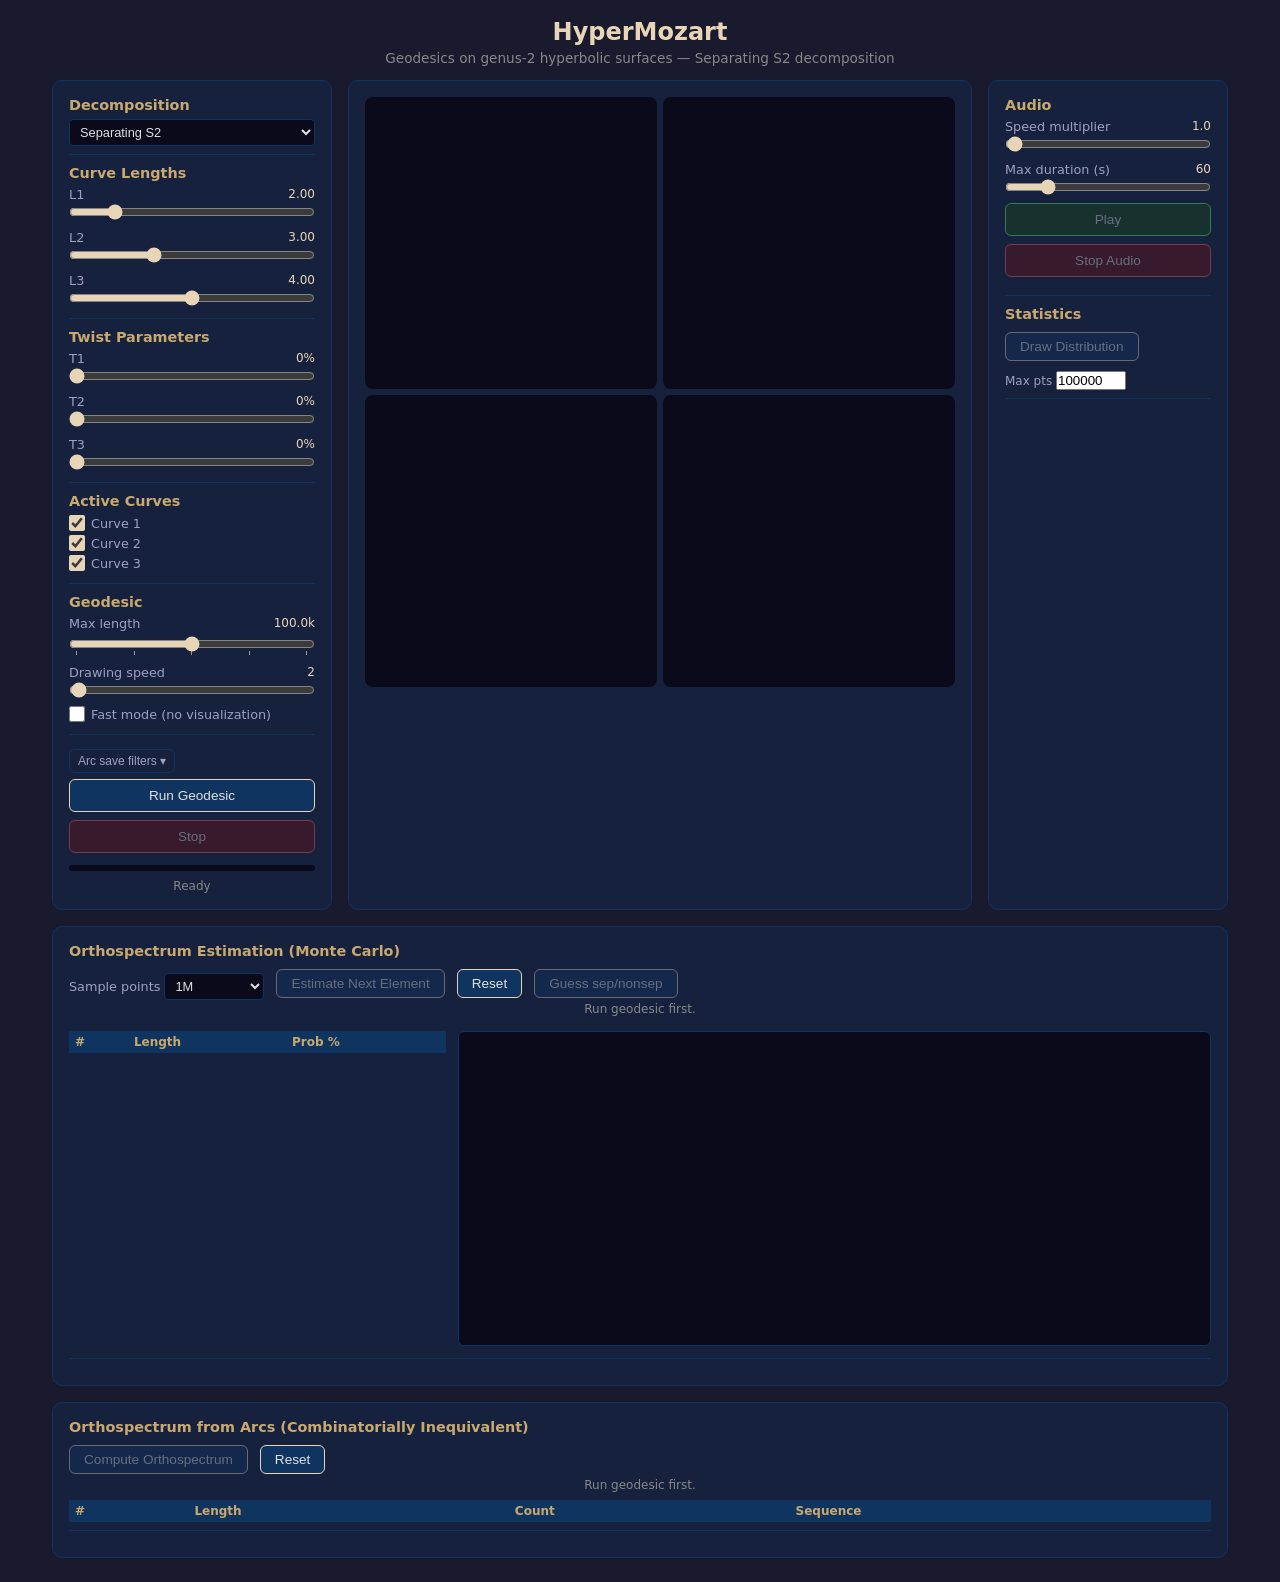
==== commit 195ca3f6: "Updating app" ====
--- a/webapp/index.html
+++ b/webapp/index.html
@@ -1,244 +1,244 @@
-<!DOCTYPE html>
-<html lang="en">
-<head>
-<meta charset="UTF-8">
-<meta name="viewport" content="width=device-width, initial-scale=1.0">
-<title>HyperMozart – Demo</title>
-<link rel="stylesheet" href="style.css">
-</head>
-<body>
-<h1>HyperMozart</h1>
-<p class="subtitle">Geodesics on genus-2 hyperbolic surfaces — Separating S2 decomposition</p>
-<div class="container">
-
-<!-- Parameters Panel -->
-<div class="panel params-panel">
-<div class="group">
-<div class="group-title">Decomposition</div>
-<select id="gluing-type" style="width:100%">
-<option value="separating">Separating S2</option>
-<option value="nonseparating">Nonseparating S2</option>
-</select>
-</div>
-<div class="group">
-<div class="group-title">Curve Lengths</div>
-<label>L1 <span class="val" id="v-l1">2.00</span></label>
-<input type="range" id="l1" min="1" max="7" step="0.01" value="2.00">
-<label>L2 <span class="val" id="v-l2">3.00</span></label>
-<input type="range" id="l2" min="1" max="7" step="0.01" value="3.00">
-<label>L3 <span class="val" id="v-l3">4.00</span></label>
-<input type="range" id="l3" min="1" max="7" step="0.01" value="4.00">
-</div>
-<div class="group">
-<div class="group-title">Twist Parameters</div>
-<label>T1 <span class="val" id="v-t1">0%</span></label>
-<input type="range" id="t1" min="0" max="100" step="0.5" value="0">
-<label>T2 <span class="val" id="v-t2">0%</span></label>
-<input type="range" id="t2" min="0" max="100" step="0.5" value="0">
-<label>T3 <span class="val" id="v-t3">0%</span></label>
-<input type="range" id="t3" min="0" max="100" step="0.5" value="0">
-</div>
-<div class="group">
-<div class="group-title">Active Curves</div>
-<div class="checkbox-row"><input type="checkbox" id="curve1-active" checked><label for="curve1-active">Curve 1</label></div>
-<div class="checkbox-row"><input type="checkbox" id="curve2-active" checked><label for="curve2-active">Curve 2</label></div>
-<div class="checkbox-row"><input type="checkbox" id="curve3-active" checked><label for="curve3-active">Curve 3</label></div>
-</div>
-<div class="group">
-<div class="group-title">Geodesic</div>
-<label>Max length <span class="val" id="v-maxlen">100.0k</span></label>
-<input type="range" id="maxlen" min="0" max="100" step="1" value="50" list="maxlen-ticks">
-<datalist id="maxlen-ticks">
-<option value="0" label="1k"></option>
-<option value="25" label="10k"></option>
-<option value="50" label="100k"></option>
-<option value="75" label="1M"></option>
-<option value="100" label="10M"></option>
-</datalist>
-<label>Drawing speed <span class="val" id="v-speed">2</span></label>
-<input type="range" id="speed" min="1" max="100" step="0.5" value="2">
-<div class="checkbox-row">
-<input type="checkbox" id="fast-mode"><label for="fast-mode">Fast mode (no visualization)</label>
-</div>
-</div>
-<button onclick="document.getElementById('arc-save-filters').style.display=document.getElementById('arc-save-filters').style.display==='none'?'':'none'" style="background:none;border:1px solid #0f3460;padding:4px 8px;font-size:.75rem;color:#a0a0c0;width:auto;margin-bottom:2px">Arc save filters ▾</button>
-<div id="arc-save-filters" style="display:none;font-size:.75rem;margin-bottom:6px;padding:6px;background:#0f1a30;border-radius:6px;border:1px solid #0f3460">
-<label style="margin:0">Max count <input type="number" id="arc-save-max" value="5000" min="1" max="10000000" style="width:60px"></label>
-<label style="margin:2px 0 0">Length <input type="number" id="arc-save-lmin" value="0" step="0.1" style="width:48px"> – <input type="number" id="arc-save-lmax" value="999999" step="0.1" style="width:48px"></label>
-<label style="margin:2px 0 0">Init ∠ <input type="number" id="arc-save-iamin" value="1.54" step="0.01" style="width:48px"> – <input type="number" id="arc-save-iamax" value="1.60" step="0.01" style="width:48px"></label>
-<label style="margin:2px 0 0">Final ∠ <input type="number" id="arc-save-famin" value="1.54" step="0.01" style="width:48px"> – <input type="number" id="arc-save-famax" value="1.60" step="0.01" style="width:48px"></label>
-<button onclick="setArcFilterPerp()" style="width:auto;padding:2px 8px;font-size:.7rem;margin-top:3px">Almost perpendicular</button>
-</div>
-<button id="btn-run" onclick="startComputation()">Run Geodesic</button>
-<button id="btn-stop" class="stop" onclick="stopComputation()" disabled>Stop</button>
-<div class="progress-bar"><div class="progress-fill" id="progress"></div></div>
-<div class="status" id="status">Ready</div>
-</div>
-
-<!-- Visualization Panel -->
-<div class="panel viz-panel">
-<div class="hex-grid">
-<canvas id="c0" width="340" height="340"></canvas>
-<canvas id="c1" width="340" height="340"></canvas>
-<canvas id="c2" width="340" height="340"></canvas>
-<canvas id="c3" width="340" height="340"></canvas>
-</div>
-</div>
-
-<!-- Audio Panel -->
-<div class="panel controls-panel">
-<div class="group">
-<div class="group-title">Audio</div>
-<label>Speed multiplier <span class="val" id="v-audiospeed">1.0</span></label>
-<input type="range" id="audiospeed" min="0.1" max="100" step="0.1" value="1.0">
-<label>Max duration (s) <span class="val" id="v-maxdur">60</span></label>
-<input type="range" id="maxdur" min="5" max="300" step="5" value="60">
-<button id="btn-play" class="play" onclick="playAudio()" disabled>Play</button>
-<button id="btn-stop-audio" class="stop" onclick="stopAudio()" disabled>Stop Audio</button>
-<div class="audio-info" id="audio-info"></div>
-</div>
-<div class="group">
-<div class="group-title">Statistics</div>
-<div class="audio-info" id="stats"></div>
-<div style="display:flex;gap:6px;align-items:center;margin-top:6px;flex-wrap:wrap">
-<button id="btn-dist" onclick="drawDistribution()" disabled style="width:auto;padding:6px 14px">Draw Distribution</button>
-<label style="font-size:.75rem;margin:0">Max pts <input type="number" id="dist-max-pts" value="100000" min="1000" step="10000" style="width:70px"></label>
-</div>
-</div>
-</div>
-
-<!-- Orthospectrum Panel (Monte Carlo) -->
-<div class="panel" style="width:100%;max-width:1200px">
-<div class="group">
-<div class="group-title">Orthospectrum Estimation (Monte Carlo)</div>
-<div style="display:flex;gap:12px;flex-wrap:wrap;align-items:end">
-<div style="flex:0 0 auto">
-<label>Sample points <select id="orth-samples" style="width:100px">
-<option value="500000">500k</option>
-<option value="1000000" selected>1M</option>
-<option value="2000000">2M</option>
-</select></label>
-</div>
-<div style="flex:0 0 auto">
-<button id="btn-orth" onclick="computeNextOrthElement()" disabled style="width:auto;padding:6px 14px">Estimate Next Element</button>
-</div>
-<div style="flex:0 0 auto">
-<button onclick="resetOrth()" style="width:auto;padding:6px 14px">Reset</button>
-</div>
-<div style="flex:0 0 auto">
-<button id="btn-guess-sep" onclick="guessSepNonsep()" disabled style="width:auto;padding:6px 14px">Guess sep/nonsep</button>
-</div>
-</div>
-<div class="status" id="orth-status">Run geodesic first.</div>
-<div style="display:flex;gap:12px;flex-wrap:wrap;margin-top:8px">
-<div style="flex:1;min-width:200px">
-<table class="orth-table" id="orth-table">
-<thead><tr><th>#</th><th>Length</th><th>Prob %</th></tr></thead>
-<tbody></tbody>
-</table>
-</div>
-<div style="flex:2;min-width:300px">
-<svg id="cdf-svg" class="cdf-canvas" viewBox="0 0 600 250" preserveAspectRatio="xMidYMid meet" style="width:100%;height:auto;min-height:250px"></svg>
-</div>
-</div>
-</div>
-</div>
-
-<!-- Orthospectrum from Arcs (Combinatorially Inequivalent) -->
-<div class="panel" style="width:100%;max-width:1200px">
-<div class="group">
-<div class="group-title">Orthospectrum from Arcs (Combinatorially Inequivalent)</div>
-<div style="display:flex;gap:12px;flex-wrap:wrap;align-items:end">
-<div style="flex:0 0 auto">
-<button id="btn-homotopy" onclick="computeHomotopyOrthospectrum()" disabled style="width:auto;padding:6px 14px">Compute Orthospectrum</button>
-</div>
-<div style="flex:0 0 auto">
-<button onclick="resetHomotopy()" style="width:auto;padding:6px 14px">Reset</button>
-</div>
-</div>
-<div class="status" id="homotopy-status">Run geodesic first.</div>
-<div style="flex:1;min-width:200px;margin-top:8px">
-<table class="orth-table" id="homotopy-table">
-<thead><tr><th>#</th><th>Length</th><th>Count</th></tr></thead>
-<tbody></tbody>
-</table>
-</div>
-</div>
-</div>
-
-<!-- Saved Arcs Panel -->
-<div class="panel" id="arcs-panel" style="width:100%;max-width:1200px;display:none">
-<div class="group">
-<div class="group-title">Saved Arcs (Short Geodesics)</div>
-<div style="display:flex;gap:12px;flex-wrap:wrap;align-items:end">
-<div style="flex:0 0 auto">
-<label>Table filters:</label>
-<label>Length <input type="number" id="arc-draw-lmin" value="0" step="0.1" style="width:55px"> – <input type="number" id="arc-draw-lmax" value="999999" step="0.1" style="width:55px"></label>
-</div>
-<div style="flex:0 0 auto">
-<label>Init angle <input type="number" id="arc-draw-iamin" value="1.54" step="0.01" style="width:55px"> – <input type="number" id="arc-draw-iamax" value="1.60" step="0.01" style="width:55px"></label>
-</div>
-<div style="flex:0 0 auto">
-<label>Final angle <input type="number" id="arc-draw-famin" value="1.54" step="0.01" style="width:55px"> – <input type="number" id="arc-draw-famax" value="1.60" step="0.01" style="width:55px"></label>
-</div>
-<div style="flex:0 0 auto">
-<button onclick="filterArcsTable()" style="width:auto;padding:6px 14px">Filter</button>
-<button onclick="resetArcsFilter()" style="width:auto;padding:6px 14px">Show All</button>
-<button onclick="drawFilteredArcsOnMain()" style="width:auto;padding:6px 14px">Draw on Main</button>
-</div>
-<div style="flex:0 0 auto">
-<div class="checkbox-row"><input type="checkbox" id="arcs-one-per-class" onchange="updateArcsPanel()"><label for="arcs-one-per-class">One per class</label></div>
-</div>
-</div>
-<div class="status" id="arcs-status" style="margin-top:4px"></div>
-<div style="display:flex;gap:12px;margin-top:6px">
-<div style="flex:1;min-width:200px;max-height:340px;overflow-y:auto">
-<table class="orth-table" id="arcs-table">
-<thead><tr>
-<th style="cursor:pointer" onclick="sortArcsTable('idx')">#</th>
-<th style="cursor:pointer" onclick="sortArcsTable('length')">Length ↕</th>
-<th style="cursor:pointer" onclick="sortArcsTable('initAngle')">Init ∠ ↕</th>
-<th style="cursor:pointer" onclick="sortArcsTable('finalAngle')">Final ∠ ↕</th>
-<th style="cursor:pointer" onclick="sortArcsTable('polyIdx')">Hex ↕</th>
-<th style="cursor:pointer" onclick="sortArcsTable('classIdx')">Class ↕</th>
-</tr></thead>
-<tbody></tbody>
-</table>
-</div>
-<div style="flex:0 0 auto;position:relative;overflow:hidden;border-radius:6px">
-<div id="arc-mini-container" style="display:grid;grid-template-columns:1fr 1fr;gap:2px;transform-origin:center center">
-<canvas id="arc-c0" width="170" height="170" style="background:#0a0a1a;border-radius:4px;border:1px solid #0f3460"></canvas>
-<canvas id="arc-c1" width="170" height="170" style="background:#0a0a1a;border-radius:4px;border:1px solid #0f3460"></canvas>
-<canvas id="arc-c2" width="170" height="170" style="background:#0a0a1a;border-radius:4px;border:1px solid #0f3460"></canvas>
-<canvas id="arc-c3" width="170" height="170" style="background:#0a0a1a;border-radius:4px;border:1px solid #0f3460"></canvas>
-</div>
-<div style="font-size:.65rem;color:#666;text-align:center;margin-top:2px">Scroll to zoom, drag to pan, dblclick to reset</div>
-</div>
-</div>
-</div>
-</div>
-
-<!-- Distribution Panel -->
-<div class="panel" id="dist-panel" style="width:100%;max-width:1200px;display:none">
-<div class="group">
-<div class="group-title">Intersection Distribution (Curve 1)</div>
-<canvas id="dist-canvas" class="cdf-canvas" width="1200" height="800" style="width:100%;height:auto"></canvas>
-<div class="status" id="dist-status"></div>
-</div>
-</div>
-
-</div>
-
-<script src="js/geometry.js"></script>
-<script src="js/hexagons.js"></script>
-<script src="js/geodesic.js"></script>
-<script src="js/drawing.js"></script>
-<script src="js/audio.js"></script>
-<script src="js/computation.js"></script>
-<script src="js/orthospectrum.js"></script>
-<script src="js/arcs.js"></script>
-<script src="js/distribution.js"></script>
-<script src="js/charts.js"></script>
-<script src="js/ui.js"></script>
-</body>
-</html>
+<!DOCTYPE html>
+<html lang="en">
+<head>
+<meta charset="UTF-8">
+<meta name="viewport" content="width=device-width, initial-scale=1.0">
+<title>HyperMozart – Demo</title>
+<link rel="stylesheet" href="style.css">
+</head>
+<body>
+<h1>HyperMozart</h1>
+<p class="subtitle">Geodesics on genus-2 hyperbolic surfaces — Separating S2 decomposition</p>
+<div class="container">
+
+<!-- Parameters Panel -->
+<div class="panel params-panel">
+<div class="group">
+<div class="group-title">Decomposition</div>
+<select id="gluing-type" style="width:100%">
+<option value="separating">Separating S2</option>
+<option value="nonseparating">Nonseparating S2</option>
+</select>
+</div>
+<div class="group">
+<div class="group-title">Curve Lengths</div>
+<label>L1 <span class="val" id="v-l1">2.00</span></label>
+<input type="range" id="l1" min="1" max="7" step="0.01" value="2.00">
+<label>L2 <span class="val" id="v-l2">3.00</span></label>
+<input type="range" id="l2" min="1" max="7" step="0.01" value="3.00">
+<label>L3 <span class="val" id="v-l3">4.00</span></label>
+<input type="range" id="l3" min="1" max="7" step="0.01" value="4.00">
+</div>
+<div class="group">
+<div class="group-title">Twist Parameters</div>
+<label>T1 <span class="val" id="v-t1">0%</span></label>
+<input type="range" id="t1" min="0" max="100" step="0.5" value="0">
+<label>T2 <span class="val" id="v-t2">0%</span></label>
+<input type="range" id="t2" min="0" max="100" step="0.5" value="0">
+<label>T3 <span class="val" id="v-t3">0%</span></label>
+<input type="range" id="t3" min="0" max="100" step="0.5" value="0">
+</div>
+<div class="group">
+<div class="group-title">Active Curves</div>
+<div class="checkbox-row"><input type="checkbox" id="curve1-active" checked><label for="curve1-active">Curve 1</label></div>
+<div class="checkbox-row"><input type="checkbox" id="curve2-active" checked><label for="curve2-active">Curve 2</label></div>
+<div class="checkbox-row"><input type="checkbox" id="curve3-active" checked><label for="curve3-active">Curve 3</label></div>
+</div>
+<div class="group">
+<div class="group-title">Geodesic</div>
+<label>Max length <span class="val" id="v-maxlen">100.0k</span></label>
+<input type="range" id="maxlen" min="0" max="100" step="1" value="50" list="maxlen-ticks">
+<datalist id="maxlen-ticks">
+<option value="0" label="1k"></option>
+<option value="25" label="10k"></option>
+<option value="50" label="100k"></option>
+<option value="75" label="1M"></option>
+<option value="100" label="10M"></option>
+</datalist>
+<label>Drawing speed <span class="val" id="v-speed">2</span></label>
+<input type="range" id="speed" min="1" max="100" step="0.5" value="2">
+<div class="checkbox-row">
+<input type="checkbox" id="fast-mode"><label for="fast-mode">Fast mode (no visualization)</label>
+</div>
+</div>
+<button onclick="document.getElementById('arc-save-filters').style.display=document.getElementById('arc-save-filters').style.display==='none'?'':'none'" style="background:none;border:1px solid #0f3460;padding:4px 8px;font-size:.75rem;color:#a0a0c0;width:auto;margin-bottom:2px">Arc save filters ▾</button>
+<div id="arc-save-filters" style="display:none;font-size:.75rem;margin-bottom:6px;padding:6px;background:#0f1a30;border-radius:6px;border:1px solid #0f3460">
+<label style="margin:0">Max count <input type="number" id="arc-save-max" value="5000" min="1" max="10000000" style="width:60px"></label>
+<label style="margin:2px 0 0">Length <input type="number" id="arc-save-lmin" value="0" step="0.1" style="width:48px"> – <input type="number" id="arc-save-lmax" value="999999" step="0.1" style="width:48px"></label>
+<label style="margin:2px 0 0">Init ∠ <input type="number" id="arc-save-iamin" value="1.54" step="0.01" style="width:48px"> – <input type="number" id="arc-save-iamax" value="1.60" step="0.01" style="width:48px"></label>
+<label style="margin:2px 0 0">Final ∠ <input type="number" id="arc-save-famin" value="1.54" step="0.01" style="width:48px"> – <input type="number" id="arc-save-famax" value="1.60" step="0.01" style="width:48px"></label>
+<button onclick="setArcFilterPerp()" style="width:auto;padding:2px 8px;font-size:.7rem;margin-top:3px">Almost perpendicular</button>
+</div>
+<button id="btn-run" onclick="startComputation()">Run Geodesic</button>
+<button id="btn-stop" class="stop" onclick="stopComputation()" disabled>Stop</button>
+<div class="progress-bar"><div class="progress-fill" id="progress"></div></div>
+<div class="status" id="status">Ready</div>
+</div>
+
+<!-- Visualization Panel -->
+<div class="panel viz-panel">
+<div class="hex-grid">
+<canvas id="c0" width="340" height="340"></canvas>
+<canvas id="c1" width="340" height="340"></canvas>
+<canvas id="c2" width="340" height="340"></canvas>
+<canvas id="c3" width="340" height="340"></canvas>
+</div>
+</div>
+
+<!-- Audio Panel -->
+<div class="panel controls-panel">
+<div class="group">
+<div class="group-title">Audio</div>
+<label>Speed multiplier <span class="val" id="v-audiospeed">1.0</span></label>
+<input type="range" id="audiospeed" min="0.1" max="100" step="0.1" value="1.0">
+<label>Max duration (s) <span class="val" id="v-maxdur">60</span></label>
+<input type="range" id="maxdur" min="5" max="300" step="5" value="60">
+<button id="btn-play" class="play" onclick="playAudio()" disabled>Play</button>
+<button id="btn-stop-audio" class="stop" onclick="stopAudio()" disabled>Stop Audio</button>
+<div class="audio-info" id="audio-info"></div>
+</div>
+<div class="group">
+<div class="group-title">Statistics</div>
+<div class="audio-info" id="stats"></div>
+<div style="display:flex;gap:6px;align-items:center;margin-top:6px;flex-wrap:wrap">
+<button id="btn-dist" onclick="drawDistribution()" disabled style="width:auto;padding:6px 14px">Draw Distribution</button>
+<label style="font-size:.75rem;margin:0">Max pts <input type="number" id="dist-max-pts" value="100000" min="1000" step="10000" style="width:70px"></label>
+</div>
+</div>
+</div>
+
+<!-- Orthospectrum Panel (Monte Carlo) -->
+<div class="panel" style="width:100%;max-width:1200px">
+<div class="group">
+<div class="group-title">Orthospectrum Estimation (Monte Carlo)</div>
+<div style="display:flex;gap:12px;flex-wrap:wrap;align-items:end">
+<div style="flex:0 0 auto">
+<label>Sample points <select id="orth-samples" style="width:100px">
+<option value="500000">500k</option>
+<option value="1000000" selected>1M</option>
+<option value="2000000">2M</option>
+</select></label>
+</div>
+<div style="flex:0 0 auto">
+<button id="btn-orth" onclick="computeNextOrthElement()" disabled style="width:auto;padding:6px 14px">Estimate Next Element</button>
+</div>
+<div style="flex:0 0 auto">
+<button onclick="resetOrth()" style="width:auto;padding:6px 14px">Reset</button>
+</div>
+<div style="flex:0 0 auto">
+<button id="btn-guess-sep" onclick="guessSepNonsep()" disabled style="width:auto;padding:6px 14px">Guess sep/nonsep</button>
+</div>
+</div>
+<div class="status" id="orth-status">Run geodesic first.</div>
+<div style="display:flex;gap:12px;flex-wrap:wrap;margin-top:8px">
+<div style="flex:1;min-width:200px">
+<table class="orth-table" id="orth-table">
+<thead><tr><th>#</th><th>Length</th><th>Prob %</th></tr></thead>
+<tbody></tbody>
+</table>
+</div>
+<div style="flex:2;min-width:300px">
+<svg id="cdf-svg" class="cdf-canvas" viewBox="0 0 600 250" preserveAspectRatio="xMidYMid meet" style="width:100%;height:auto;min-height:250px"></svg>
+</div>
+</div>
+</div>
+</div>
+
+<!-- Orthospectrum from Arcs (Combinatorially Inequivalent) -->
+<div class="panel" style="width:100%;max-width:1200px">
+<div class="group">
+<div class="group-title">Orthospectrum from Arcs (Combinatorially Inequivalent)</div>
+<div style="display:flex;gap:12px;flex-wrap:wrap;align-items:end">
+<div style="flex:0 0 auto">
+<button id="btn-homotopy" onclick="computeHomotopyOrthospectrum()" disabled style="width:auto;padding:6px 14px">Compute Orthospectrum</button>
+</div>
+<div style="flex:0 0 auto">
+<button onclick="resetHomotopy()" style="width:auto;padding:6px 14px">Reset</button>
+</div>
+</div>
+<div class="status" id="homotopy-status">Run geodesic first.</div>
+<div style="flex:1;min-width:200px;margin-top:8px">
+<table class="orth-table" id="homotopy-table">
+<thead><tr><th>#</th><th>Length</th><th>Count</th><th>Sequence</th></tr></thead>
+<tbody></tbody>
+</table>
+</div>
+</div>
+</div>
+
+<!-- Saved Arcs Panel -->
+<div class="panel" id="arcs-panel" style="width:100%;max-width:1200px;display:none">
+<div class="group">
+<div class="group-title">Saved Arcs (Short Geodesics)</div>
+<div style="display:flex;gap:12px;flex-wrap:wrap;align-items:end">
+<div style="flex:0 0 auto">
+<label>Table filters:</label>
+<label>Length <input type="number" id="arc-draw-lmin" value="0" step="0.1" style="width:55px"> – <input type="number" id="arc-draw-lmax" value="999999" step="0.1" style="width:55px"></label>
+</div>
+<div style="flex:0 0 auto">
+<label>Init angle <input type="number" id="arc-draw-iamin" value="1.54" step="0.01" style="width:55px"> – <input type="number" id="arc-draw-iamax" value="1.60" step="0.01" style="width:55px"></label>
+</div>
+<div style="flex:0 0 auto">
+<label>Final angle <input type="number" id="arc-draw-famin" value="1.54" step="0.01" style="width:55px"> – <input type="number" id="arc-draw-famax" value="1.60" step="0.01" style="width:55px"></label>
+</div>
+<div style="flex:0 0 auto">
+<button onclick="filterArcsTable()" style="width:auto;padding:6px 14px">Filter</button>
+<button onclick="resetArcsFilter()" style="width:auto;padding:6px 14px">Show All</button>
+<button onclick="drawFilteredArcsOnMain()" style="width:auto;padding:6px 14px">Draw on Main</button>
+</div>
+<div style="flex:0 0 auto">
+<div class="checkbox-row"><input type="checkbox" id="arcs-one-per-class" onchange="updateArcsPanel()"><label for="arcs-one-per-class">One per class</label></div>
+</div>
+</div>
+<div class="status" id="arcs-status" style="margin-top:4px"></div>
+<div style="display:flex;gap:12px;margin-top:6px">
+<div style="flex:1;min-width:200px;max-height:340px;overflow-y:auto">
+<table class="orth-table" id="arcs-table">
+<thead><tr>
+<th style="cursor:pointer" onclick="sortArcsTable('idx')">#</th>
+<th style="cursor:pointer" onclick="sortArcsTable('length')">Length ↕</th>
+<th style="cursor:pointer" onclick="sortArcsTable('initAngle')">Init ∠ ↕</th>
+<th style="cursor:pointer" onclick="sortArcsTable('finalAngle')">Final ∠ ↕</th>
+<th style="cursor:pointer" onclick="sortArcsTable('polyIdx')">Hex ↕</th>
+<th style="cursor:pointer" onclick="sortArcsTable('classIdx')">Class ↕</th>
+</tr></thead>
+<tbody></tbody>
+</table>
+</div>
+<div style="flex:0 0 auto;position:relative;overflow:hidden;border-radius:6px">
+<div id="arc-mini-container" style="display:grid;grid-template-columns:1fr 1fr;gap:2px;transform-origin:center center">
+<canvas id="arc-c0" width="170" height="170" style="background:#0a0a1a;border-radius:4px;border:1px solid #0f3460"></canvas>
+<canvas id="arc-c1" width="170" height="170" style="background:#0a0a1a;border-radius:4px;border:1px solid #0f3460"></canvas>
+<canvas id="arc-c2" width="170" height="170" style="background:#0a0a1a;border-radius:4px;border:1px solid #0f3460"></canvas>
+<canvas id="arc-c3" width="170" height="170" style="background:#0a0a1a;border-radius:4px;border:1px solid #0f3460"></canvas>
+</div>
+<div style="font-size:.65rem;color:#666;text-align:center;margin-top:2px">Scroll to zoom, drag to pan, dblclick to reset</div>
+</div>
+</div>
+</div>
+</div>
+
+<!-- Distribution Panel -->
+<div class="panel" id="dist-panel" style="width:100%;max-width:1200px;display:none">
+<div class="group">
+<div class="group-title">Intersection Distribution (Curve 1)</div>
+<canvas id="dist-canvas" class="cdf-canvas" width="1200" height="800" style="width:100%;height:auto"></canvas>
+<div class="status" id="dist-status"></div>
+</div>
+</div>
+
+</div>
+
+<script src="js/geometry.js"></script>
+<script src="js/hexagons.js"></script>
+<script src="js/geodesic.js"></script>
+<script src="js/drawing.js"></script>
+<script src="js/audio.js"></script>
+<script src="js/computation.js?v=2"></script>
+<script src="js/orthospectrum.js?v=3"></script>
+<script src="js/arcs.js"></script>
+<script src="js/distribution.js"></script>
+<script src="js/charts.js"></script>
+<script src="js/ui.js"></script>
+</body>
+</html>
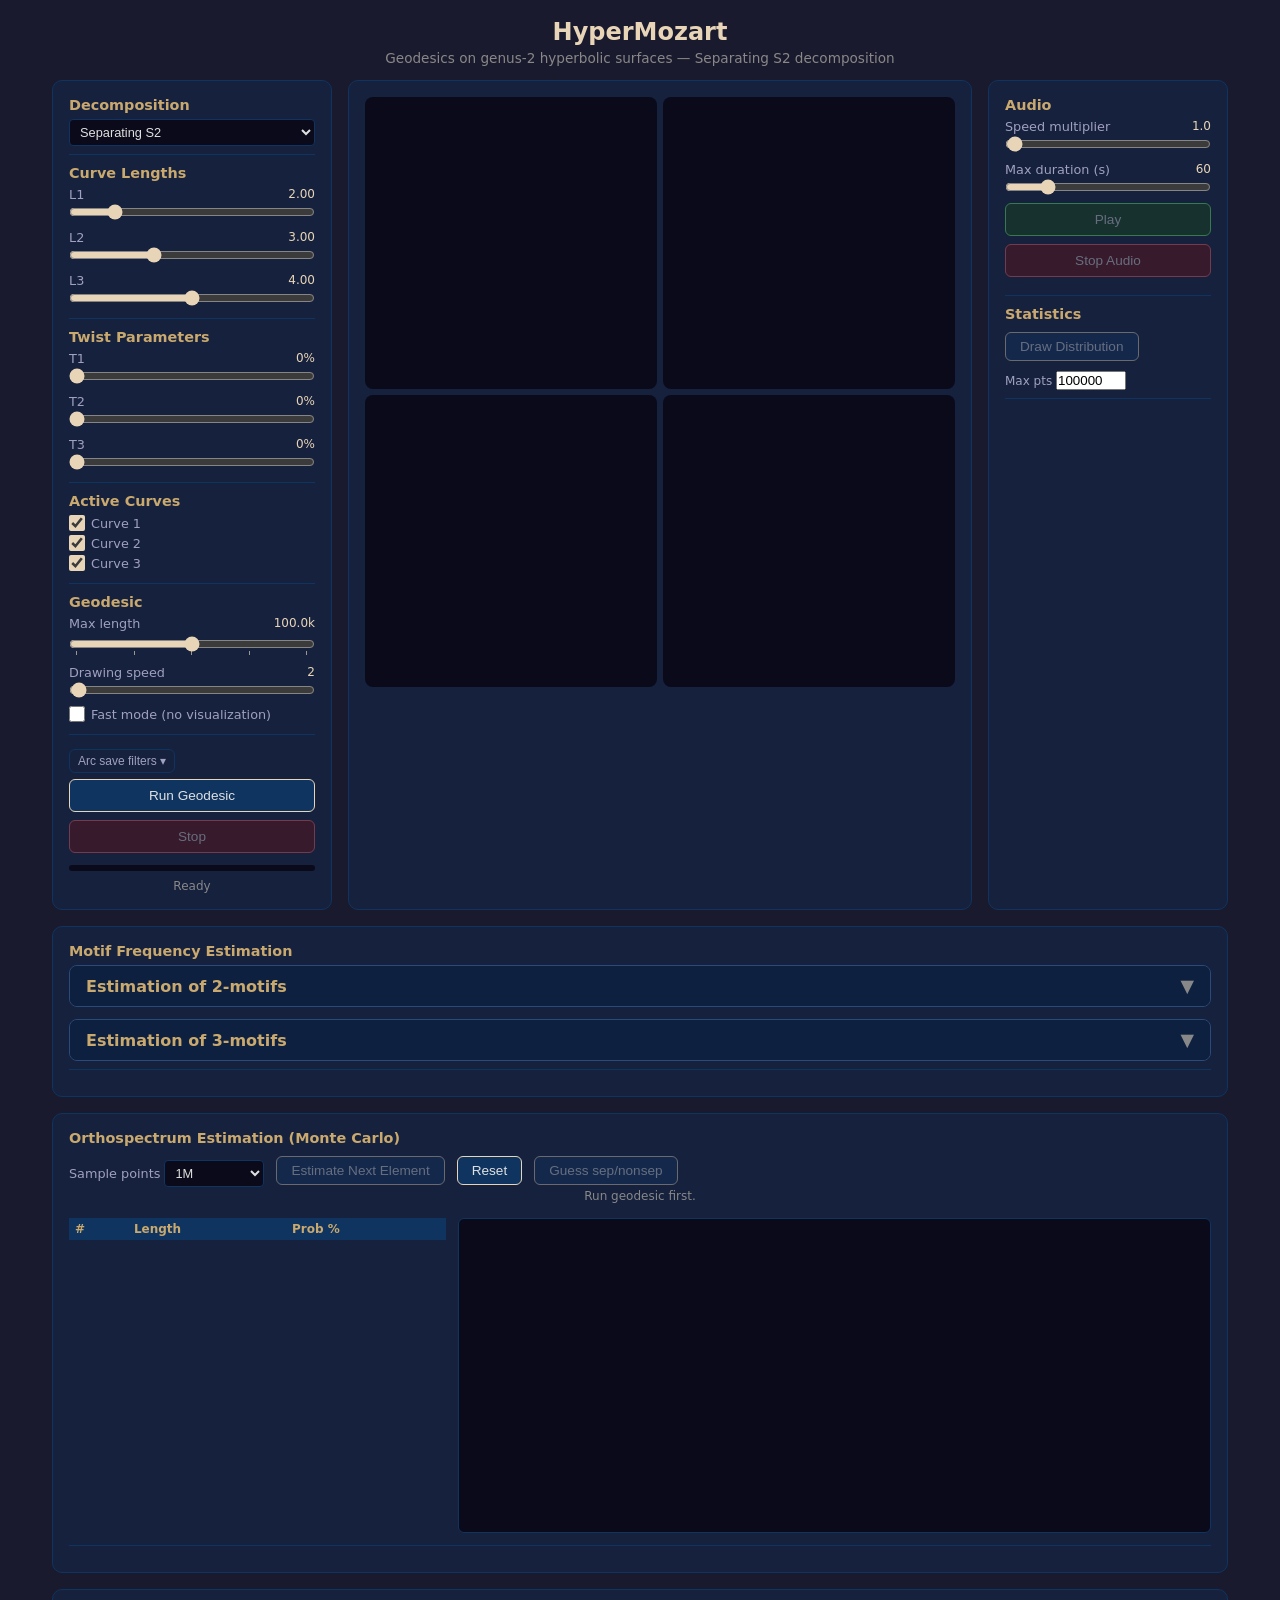
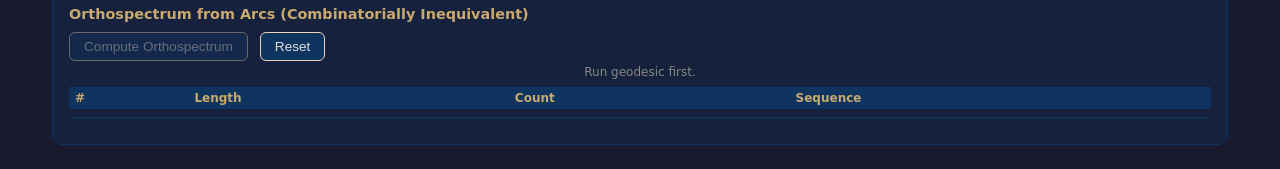
==== commit cea3f4a6: "Adding motifs frequency computation" ====
--- a/webapp/index.html
+++ b/webapp/index.html
@@ -107,6 +107,92 @@
 </div>
 </div>
 
+<!-- Motif Frequency Estimation Panel -->
+<div class="panel" style="width:100%;max-width:1200px">
+<div class="group">
+<div class="group-title">Motif Frequency Estimation</div>
+
+<!-- 2-motif sub-panel -->
+<div style="border:1px solid #2a4a7a;border-radius:8px;overflow:hidden;margin-bottom:12px">
+  <div style="background:#0d2040;padding:10px 16px;cursor:pointer;display:flex;align-items:center;gap:8px"
+       onclick="this.parentElement.classList.toggle('iso-sub-open')">
+    <span style="color:#c9a96e;font-weight:600;flex:1">Estimation of 2-motifs</span>
+    <span class="iso-sub-toggle" style="color:#888;font-size:1.1rem">▼</span>
+  </div>
+  <div class="iso-sub-body" style="display:none;padding:16px">
+    <div style="margin-bottom:10px;padding:8px 12px;background:#0a1628;border-radius:6px;font-size:.85rem;color:#a0b0c0">
+      Minimum inter-note interval: <strong id="amotif2-min" style="color:#e8d5b7">— (run geodesic first)</strong>
+      <span style="color:#667"> — values of a smaller than this will find no 2-motifs</span>
+    </div>
+    <div style="display:flex;gap:16px;flex-wrap:wrap;align-items:center;margin-bottom:10px">
+      <label style="font-size:.85rem">a
+        <input type="range" id="amotif2-a" min="0" max="5" step="0.01" value="0.50"
+          oninput="document.getElementById('amotif2-v-a').textContent=parseFloat(this.value).toFixed(2)"
+          style="width:120px">
+        <span class="val" id="amotif2-v-a">0.50</span>
+      </label>
+      <label style="font-size:.85rem">ε
+        <input type="range" id="amotif2-eps" min="0" max="0.5" step="0.001" value="0.050"
+          oninput="document.getElementById('amotif2-v-eps').textContent=parseFloat(this.value).toFixed(3)"
+          style="width:120px">
+        <span class="val" id="amotif2-v-eps">0.050</span>
+      </label>
+      <button id="btn-amotif2" onclick="runAppMotif2()" disabled style="width:auto;padding:6px 14px">Run 2-Motif Scan</button>
+    </div>
+    <div class="status" id="amotif2-status">Run geodesic first.</div>
+    <div id="amotif2-results" style="display:none;margin-top:10px;font-size:.85rem;color:#ccc;padding:10px;background:#0a0a1a;border-radius:6px;border:1px solid #0f3460"></div>
+    <div id="amotif2-plot-wrap" style="display:none;margin-top:12px">
+      <canvas id="amotif2-canvas" width="900" height="240"
+        style="width:100%;height:auto;background:#0a0a1a;border-radius:6px;border:1px solid #0f3460;display:block"></canvas>
+    </div>
+  </div>
+</div>
+
+<!-- 3-motif sub-panel -->
+<div style="border:1px solid #2a4a7a;border-radius:8px;overflow:hidden">
+  <div style="background:#0d2040;padding:10px 16px;cursor:pointer;display:flex;align-items:center;gap:8px"
+       onclick="this.parentElement.classList.toggle('iso-sub-open')">
+    <span style="color:#c9a96e;font-weight:600;flex:1">Estimation of 3-motifs</span>
+    <span class="iso-sub-toggle" style="color:#888;font-size:1.1rem">▼</span>
+  </div>
+  <div class="iso-sub-body" style="display:none;padding:16px">
+    <div style="margin-bottom:10px;padding:8px 12px;background:#0a1628;border-radius:6px;font-size:.85rem;color:#a0b0c0">
+      Minimum inter-note interval: <strong id="amotif3-min" style="color:#e8d5b7">— (run geodesic first)</strong>
+      <span style="color:#667"> — values of a or b smaller than this will find no 3-motifs</span>
+    </div>
+    <div style="display:flex;gap:16px;flex-wrap:wrap;align-items:center;margin-bottom:10px">
+      <label style="font-size:.85rem">a
+        <input type="range" id="amotif3-a" min="0" max="5" step="0.01" value="0.50"
+          oninput="document.getElementById('amotif3-v-a').textContent=parseFloat(this.value).toFixed(2)"
+          style="width:120px">
+        <span class="val" id="amotif3-v-a">0.50</span>
+      </label>
+      <label style="font-size:.85rem">b
+        <input type="range" id="amotif3-b" min="0" max="5" step="0.01" value="0.50"
+          oninput="document.getElementById('amotif3-v-b').textContent=parseFloat(this.value).toFixed(2)"
+          style="width:120px">
+        <span class="val" id="amotif3-v-b">0.50</span>
+      </label>
+      <label style="font-size:.85rem">ε
+        <input type="range" id="amotif3-eps" min="0" max="0.5" step="0.001" value="0.050"
+          oninput="document.getElementById('amotif3-v-eps').textContent=parseFloat(this.value).toFixed(3)"
+          style="width:120px">
+        <span class="val" id="amotif3-v-eps">0.050</span>
+      </label>
+      <button id="btn-amotif3" onclick="runAppMotif3()" disabled style="width:auto;padding:6px 14px">Run 3-Motif Scan</button>
+    </div>
+    <div class="status" id="amotif3-status">Run geodesic first.</div>
+    <div id="amotif3-results" style="display:none;margin-top:10px;font-size:.85rem;color:#ccc;padding:10px;background:#0a0a1a;border-radius:6px;border:1px solid #0f3460"></div>
+    <div id="amotif3-plot-wrap" style="display:none;margin-top:12px">
+      <canvas id="amotif3-canvas" width="900" height="240"
+        style="width:100%;height:auto;background:#0a0a1a;border-radius:6px;border:1px solid #0f3460;display:block"></canvas>
+    </div>
+  </div>
+</div>
+
+</div>
+</div>
+
 <!-- Orthospectrum Panel (Monte Carlo) -->
 <div class="panel" style="width:100%;max-width:1200px">
 <div class="group">
@@ -239,6 +325,83 @@
 <script src="js/arcs.js"></script>
 <script src="js/distribution.js"></script>
 <script src="js/charts.js"></script>
+<script src="js/motifs.js"></script>
 <script src="js/ui.js"></script>
+<script>
+"use strict";
+// ===== Motif Frequency Estimation =====
+// Override finish() to enable motif buttons when music data is ready
+const _origFinishMotif = finish;
+finish = function() {
+  _origFinishMotif();
+  const hasData = toMusic && toMusic.length > 0;
+  document.getElementById('btn-amotif2').disabled = !hasData;
+  document.getElementById('btn-amotif3').disabled = !hasData;
+  if (hasData) {
+    const minStr = motifMinInterval(toMusic).toFixed(4);
+    document.getElementById('amotif2-min').textContent = minStr;
+    document.getElementById('amotif3-min').textContent = minStr;
+    document.getElementById('amotif2-status').textContent = 'Ready.';
+    document.getElementById('amotif3-status').textContent = 'Ready.';
+  }
+};
+
+function _appMotifResultsHtml(label, result, noteCount) {
+  return `<strong style="color:#c9a96e">${label}</strong><br>
+    <table style="border-collapse:collapse;width:100%;font-family:monospace;font-size:.85rem;margin-top:6px">
+      <tr style="color:#a0b8d0;border-bottom:1px solid #1e3060">
+        <th style="text-align:left;padding:3px 6px">Metric</th>
+        <th style="text-align:right;padding:3px 6px">Value</th>
+      </tr>
+      <tr style="color:#e8d5b7">
+        <td style="padding:3px 6px">Total geodesic length</td>
+        <td style="text-align:right;padding:3px 6px">${result.totalDist.toFixed(1)}</td>
+      </tr>
+      <tr style="color:#e8d5b7">
+        <td style="padding:3px 6px">Note count</td>
+        <td style="text-align:right;padding:3px 6px">${noteCount.toLocaleString()}</td>
+      </tr>
+      <tr style="color:#e8d5b7">
+        <td style="padding:3px 6px">Motif count</td>
+        <td style="text-align:right;padding:3px 6px">${result.count.toLocaleString()}</td>
+      </tr>
+      <tr style="color:#e8d5b7">
+        <td style="padding:3px 6px">Frequency (per unit length)</td>
+        <td style="text-align:right;padding:3px 6px">${result.freq.toExponential(4)}</td>
+      </tr>
+    </table>`;
+}
+
+function runAppMotif2() {
+  if (!toMusic || toMusic.length === 0) return;
+  const a   = parseFloat(document.getElementById('amotif2-a').value);
+  const eps = parseFloat(document.getElementById('amotif2-eps').value);
+  document.getElementById('amotif2-status').textContent = 'Scanning…';
+  const result = scanMotif2(toMusic, a, eps);
+  document.getElementById('amotif2-status').textContent = 'Done.';
+  const res = document.getElementById('amotif2-results');
+  res.style.display = '';
+  res.innerHTML = _appMotifResultsHtml(
+    `2-Motif: a=${a.toFixed(2)}, ε=${eps.toFixed(3)}`, result, toMusic.length);
+  document.getElementById('amotif2-plot-wrap').style.display = '';
+  drawMotifFreqGraph('amotif2-canvas', [{ samples: result.samples, color: '#c9a96e' }]);
+}
+
+function runAppMotif3() {
+  if (!toMusic || toMusic.length === 0) return;
+  const a   = parseFloat(document.getElementById('amotif3-a').value);
+  const b   = parseFloat(document.getElementById('amotif3-b').value);
+  const eps = parseFloat(document.getElementById('amotif3-eps').value);
+  document.getElementById('amotif3-status').textContent = 'Scanning…';
+  const result = scanMotif3(toMusic, a, b, eps);
+  document.getElementById('amotif3-status').textContent = 'Done.';
+  const res = document.getElementById('amotif3-results');
+  res.style.display = '';
+  res.innerHTML = _appMotifResultsHtml(
+    `3-Motif: a=${a.toFixed(2)}, b=${b.toFixed(2)}, ε=${eps.toFixed(3)}`, result, toMusic.length);
+  document.getElementById('amotif3-plot-wrap').style.display = '';
+  drawMotifFreqGraph('amotif3-canvas', [{ samples: result.samples, color: '#ff7744' }]);
+}
+</script>
 </body>
 </html>
--- a/webapp/style.css
+++ b/webapp/style.css
@@ -35,3 +35,8 @@
 .orth-table tr:hover td{background:#1a4a8a}
 .orth-table tr.selected td{background:#2a5a9a}
 .cdf-canvas{width:100%;background:#0a0a1a;border-radius:6px;border:1px solid #0f3460;margin-top:6px}
+
+/* Collapsible sub-panels (shared: story.html + index.html) */
+.iso-sub-open .iso-sub-body { display: block !important; }
+.iso-sub-open .iso-sub-toggle { transform: rotate(180deg); }
+.iso-sub-toggle { display: inline-block; transition: transform 0.2s; }
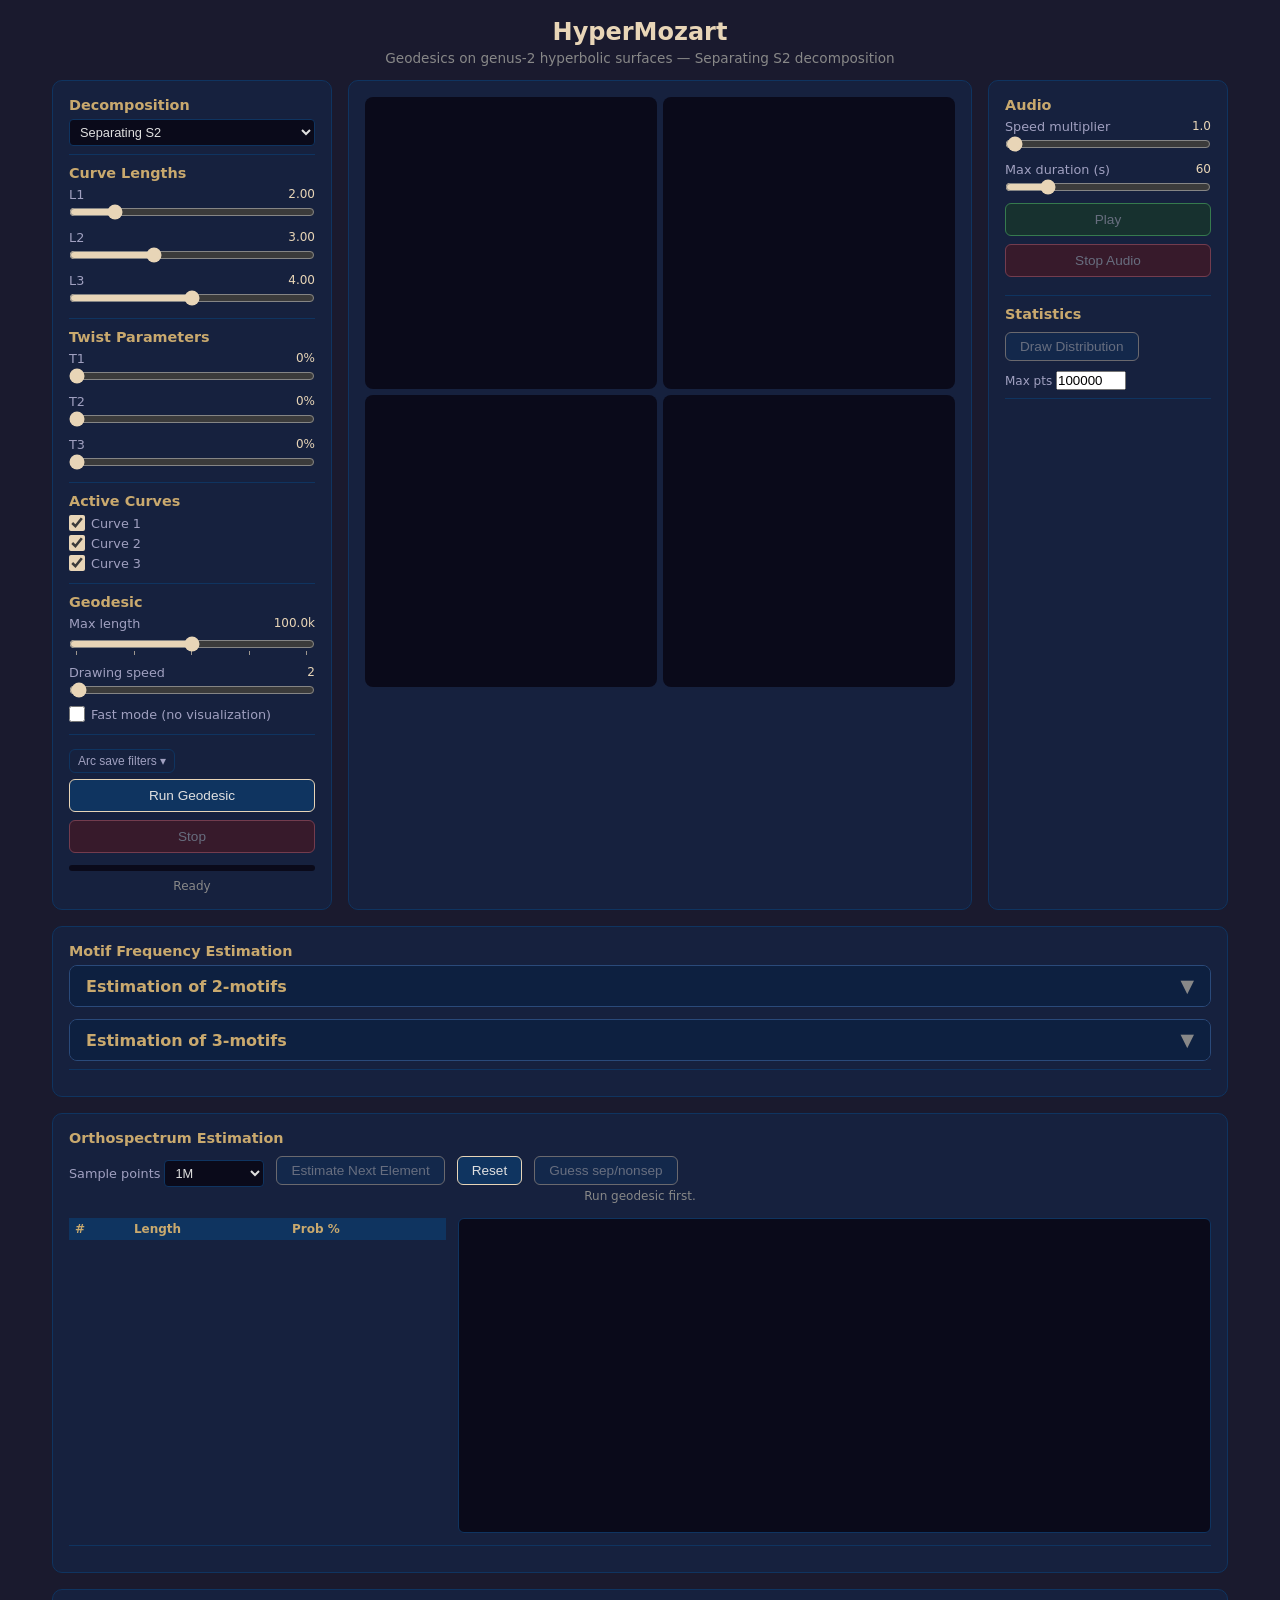
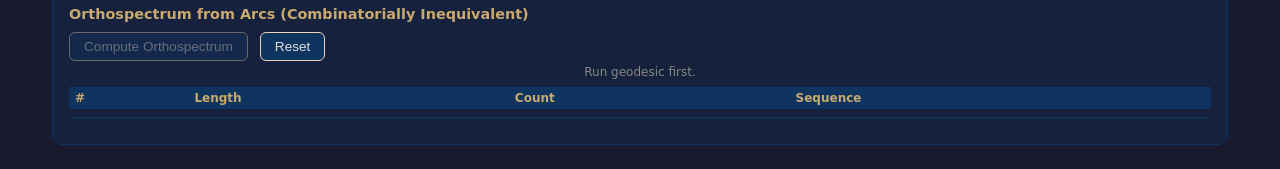
==== commit 37b74f34: "Minors to webapp" ====
--- a/webapp/index.html
+++ b/webapp/index.html
@@ -137,6 +137,24 @@
           style="width:120px">
         <span class="val" id="amotif2-v-eps">0.050</span>
       </label>
+    </div>
+    <div style="display:flex;gap:16px;flex-wrap:wrap;align-items:center;margin-bottom:10px">
+      <label style="font-size:.85rem">Note 1
+        <select id="amotif2-n1" style="margin-left:4px;background:#0a1628;color:#e8d5b7;border:1px solid #2a4a7a;border-radius:4px;padding:2px 6px">
+          <option value="0">any</option>
+          <option value="1">curve 1</option>
+          <option value="2">curve 2</option>
+          <option value="3">curve 3</option>
+        </select>
+      </label>
+      <label style="font-size:.85rem">Note 2
+        <select id="amotif2-n2" style="margin-left:4px;background:#0a1628;color:#e8d5b7;border:1px solid #2a4a7a;border-radius:4px;padding:2px 6px">
+          <option value="0">any</option>
+          <option value="1">curve 1</option>
+          <option value="2">curve 2</option>
+          <option value="3">curve 3</option>
+        </select>
+      </label>
       <button id="btn-amotif2" onclick="runAppMotif2()" disabled style="width:auto;padding:6px 14px">Run 2-Motif Scan</button>
     </div>
     <div class="status" id="amotif2-status">Run geodesic first.</div>
@@ -179,6 +197,32 @@
           style="width:120px">
         <span class="val" id="amotif3-v-eps">0.050</span>
       </label>
+    </div>
+    <div style="display:flex;gap:16px;flex-wrap:wrap;align-items:center;margin-bottom:10px">
+      <label style="font-size:.85rem">Note 1
+        <select id="amotif3-n1" style="margin-left:4px;background:#0a1628;color:#e8d5b7;border:1px solid #2a4a7a;border-radius:4px;padding:2px 6px">
+          <option value="0">any</option>
+          <option value="1">curve 1</option>
+          <option value="2">curve 2</option>
+          <option value="3">curve 3</option>
+        </select>
+      </label>
+      <label style="font-size:.85rem">Note 2
+        <select id="amotif3-n2" style="margin-left:4px;background:#0a1628;color:#e8d5b7;border:1px solid #2a4a7a;border-radius:4px;padding:2px 6px">
+          <option value="0">any</option>
+          <option value="1">curve 1</option>
+          <option value="2">curve 2</option>
+          <option value="3">curve 3</option>
+        </select>
+      </label>
+      <label style="font-size:.85rem">Note 3
+        <select id="amotif3-n3" style="margin-left:4px;background:#0a1628;color:#e8d5b7;border:1px solid #2a4a7a;border-radius:4px;padding:2px 6px">
+          <option value="0">any</option>
+          <option value="1">curve 1</option>
+          <option value="2">curve 2</option>
+          <option value="3">curve 3</option>
+        </select>
+      </label>
       <button id="btn-amotif3" onclick="runAppMotif3()" disabled style="width:auto;padding:6px 14px">Run 3-Motif Scan</button>
     </div>
     <div class="status" id="amotif3-status">Run geodesic first.</div>
@@ -193,10 +237,10 @@
 </div>
 </div>
 
-<!-- Orthospectrum Panel (Monte Carlo) -->
+<!-- Orthospectrum Panel -->
 <div class="panel" style="width:100%;max-width:1200px">
 <div class="group">
-<div class="group-title">Orthospectrum Estimation (Monte Carlo)</div>
+<div class="group-title">Orthospectrum Estimation</div>
 <div style="display:flex;gap:12px;flex-wrap:wrap;align-items:end">
 <div style="flex:0 0 auto">
 <label>Sample points <select id="orth-samples" style="width:100px">
@@ -372,33 +416,42 @@
     </table>`;
 }
 
+function _noteLabel(v) { return v === 0 ? 'any' : `c${v}`; }
+
 function runAppMotif2() {
   if (!toMusic || toMusic.length === 0) return;
-  const a   = parseFloat(document.getElementById('amotif2-a').value);
-  const eps = parseFloat(document.getElementById('amotif2-eps').value);
+  const a    = parseFloat(document.getElementById('amotif2-a').value);
+  const eps  = parseFloat(document.getElementById('amotif2-eps').value);
+  const note1 = parseInt(document.getElementById('amotif2-n1').value);
+  const note2 = parseInt(document.getElementById('amotif2-n2').value);
   document.getElementById('amotif2-status').textContent = 'Scanning…';
-  const result = scanMotif2(toMusic, a, eps);
+  const result = scanMotif2(toMusic, a, eps, 500, note1, note2);
   document.getElementById('amotif2-status').textContent = 'Done.';
   const res = document.getElementById('amotif2-results');
   res.style.display = '';
   res.innerHTML = _appMotifResultsHtml(
-    `2-Motif: a=${a.toFixed(2)}, ε=${eps.toFixed(3)}`, result, toMusic.length);
+    `2-Motif: a=${a.toFixed(2)}, ε=${eps.toFixed(3)}, notes=[${_noteLabel(note1)},${_noteLabel(note2)}]`,
+    result, toMusic.length);
   document.getElementById('amotif2-plot-wrap').style.display = '';
   drawMotifFreqGraph('amotif2-canvas', [{ samples: result.samples, color: '#c9a96e' }]);
 }
 
 function runAppMotif3() {
   if (!toMusic || toMusic.length === 0) return;
-  const a   = parseFloat(document.getElementById('amotif3-a').value);
-  const b   = parseFloat(document.getElementById('amotif3-b').value);
-  const eps = parseFloat(document.getElementById('amotif3-eps').value);
+  const a    = parseFloat(document.getElementById('amotif3-a').value);
+  const b    = parseFloat(document.getElementById('amotif3-b').value);
+  const eps  = parseFloat(document.getElementById('amotif3-eps').value);
+  const note1 = parseInt(document.getElementById('amotif3-n1').value);
+  const note2 = parseInt(document.getElementById('amotif3-n2').value);
+  const note3 = parseInt(document.getElementById('amotif3-n3').value);
   document.getElementById('amotif3-status').textContent = 'Scanning…';
-  const result = scanMotif3(toMusic, a, b, eps);
+  const result = scanMotif3(toMusic, a, b, eps, 500, note1, note2, note3);
   document.getElementById('amotif3-status').textContent = 'Done.';
   const res = document.getElementById('amotif3-results');
   res.style.display = '';
   res.innerHTML = _appMotifResultsHtml(
-    `3-Motif: a=${a.toFixed(2)}, b=${b.toFixed(2)}, ε=${eps.toFixed(3)}`, result, toMusic.length);
+    `3-Motif: a=${a.toFixed(2)}, b=${b.toFixed(2)}, ε=${eps.toFixed(3)}, notes=[${_noteLabel(note1)},${_noteLabel(note2)},${_noteLabel(note3)}]`,
+    result, toMusic.length);
   document.getElementById('amotif3-plot-wrap').style.display = '';
   drawMotifFreqGraph('amotif3-canvas', [{ samples: result.samples, color: '#ff7744' }]);
 }
--- a/webapp/style.css
+++ b/webapp/style.css
@@ -40,3 +40,7 @@
 .iso-sub-open .iso-sub-body { display: block !important; }
 .iso-sub-open .iso-sub-toggle { transform: rotate(180deg); }
 .iso-sub-toggle { display: inline-block; transition: transform 0.2s; }
+
+@media (max-width: 600px) {
+  #viz-surface-mini { display: none !important; }
+}
